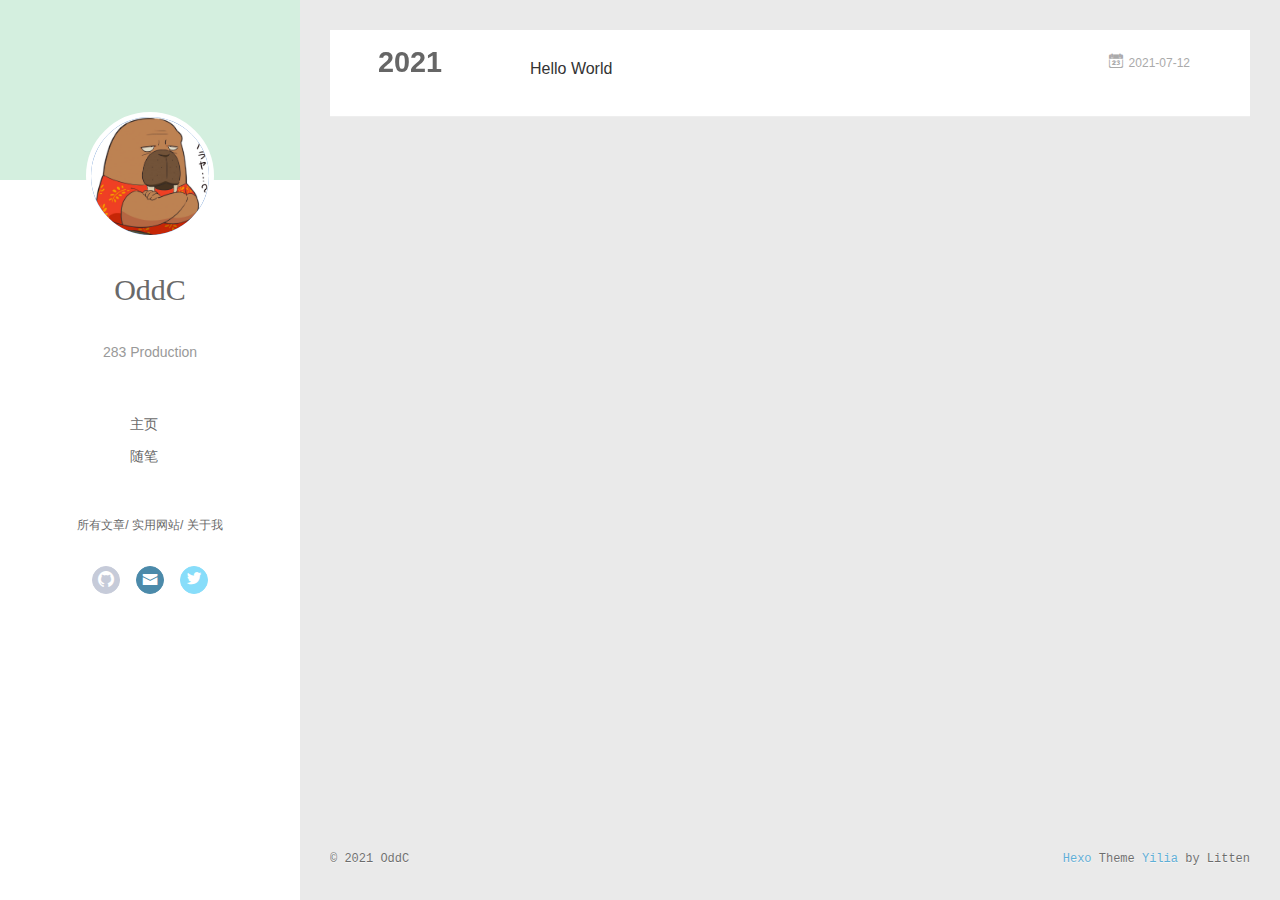
==== archives/index.html @ f151bba1 "Site updated: 2021-07-12 20:53:00" ====
<!DOCTYPE html>
<html>
<head>
  <meta charset="utf-8">
  
  <meta name="renderer" content="webkit">
  <meta http-equiv="X-UA-Compatible" content="IE=edge" >
  <link rel="dns-prefetch" href="https://cookiekira.github.io">
  <title>Archives | 今日もいい天気〜</title>
  <meta name="viewport" content="width=device-width, initial-scale=1, maximum-scale=1">
  <meta name="description" content="283 Production">
<meta property="og:type" content="website">
<meta property="og:title" content="今日もいい天気〜">
<meta property="og:url" content="https://cookiekira.github.io/archives/index.html">
<meta property="og:site_name" content="今日もいい天気〜">
<meta property="og:description" content="283 Production">
<meta property="og:locale">
<meta property="article:author" content="OddC">
<meta name="twitter:card" content="summary">
  
    <link rel="alternative" href="/atom.xml" title="今日もいい天気〜" type="application/atom+xml">
  
  
    <link rel="icon" href="/favicon.png">
  
  <link rel="stylesheet" type="text/css" href="/./main.0cf68a.css">
  <style type="text/css">
  
    #container.show {
      background: linear-gradient(200deg,#a0cfe4,#e8c37e);
    }
  </style>
  

  

<meta name="generator" content="Hexo 5.4.0"></head>

<body>
  <div id="container" q-class="show:isCtnShow">
    <canvas id="anm-canvas" class="anm-canvas"></canvas>
    <div class="left-col" q-class="show:isShow">
      
<div class="overlay" style="background: #D4EFDF"></div>
<div class="intrude-less">
	<header id="header" class="inner">
		<a href="/" class="profilepic">
			<img src="/assets/img/ava.png" class="js-avatar">
		</a>
		<hgroup>
		  <h1 class="header-author"><a href="/">OddC</a></h1>
		</hgroup>
		
		<p class="header-subtitle">283 Production</p>
		

		<nav class="header-menu">
			<ul>
			
				<li><a href="/">主页</a></li>
	        
				<li><a href="/tags/%E9%9A%8F%E7%AC%94/">随笔</a></li>
	        
			</ul>
		</nav>
		<nav class="header-smart-menu">
    		
    			
    			<a q-on="click: openSlider(e, 'innerArchive')" href="javascript:void(0)">所有文章</a>
    			
            
    			
    			<a q-on="click: openSlider(e, 'friends')" href="javascript:void(0)">实用网站</a>
    			
            
    			
    			<a q-on="click: openSlider(e, 'aboutme')" href="javascript:void(0)">关于我</a>
    			
            
		</nav>
		<nav class="header-nav">
			<div class="social">
				
					<a class="github" target="_blank" href="https://github.com/Cookiekira" title="github"><i class="icon-github"></i></a>
		        
					<a class="mail" target="_blank" href="/saefumikap@gmail.com" title="mail"><i class="icon-mail"></i></a>
		        
					<a class="twitter" target="_blank" href="https://twitter.com/Monoecho2" title="twitter"><i class="icon-twitter"></i></a>
		        
			</div>
		</nav>
	</header>		
</div>

    </div>
    <div class="mid-col" q-class="show:isShow,hide:isShow|isFalse">
      
<nav id="mobile-nav">
  	<div class="overlay js-overlay" style="background: #D4EFDF"></div>
	<div class="btnctn js-mobile-btnctn">
  		<div class="slider-trigger list" q-on="click: openSlider(e)"><i class="icon icon-sort"></i></div>
	</div>
	<div class="intrude-less">
		<header id="header" class="inner">
			<div class="profilepic">
				<img src="/assets/img/ava.png" class="js-avatar">
			</div>
			<hgroup>
			  <h1 class="header-author js-header-author">OddC</h1>
			</hgroup>
			
			<p class="header-subtitle"><i class="icon icon-quo-left"></i>283 Production<i class="icon icon-quo-right"></i></p>
			
			
			
				
			
				
			
			
			
			<nav class="header-nav">
				<div class="social">
					
						<a class="github" target="_blank" href="https://github.com/Cookiekira" title="github"><i class="icon-github"></i></a>
			        
						<a class="mail" target="_blank" href="/saefumikap@gmail.com" title="mail"><i class="icon-mail"></i></a>
			        
						<a class="twitter" target="_blank" href="https://twitter.com/Monoecho2" title="twitter"><i class="icon-twitter"></i></a>
			        
				</div>
			</nav>

			<nav class="header-menu js-header-menu">
				<ul style="width: 50%">
				
				
					<li style="width: 50%"><a href="/">主页</a></li>
		        
					<li style="width: 50%"><a href="/tags/%E9%9A%8F%E7%AC%94/">随笔</a></li>
		        
				</ul>
			</nav>
		</header>				
	</div>
	<div class="mobile-mask" style="display:none" q-show="isShow"></div>
</nav>

      <div id="wrapper" class="body-wrap">
        <div class="menu-l">
          <div class="canvas-wrap">
            <canvas data-colors="#eaeaea" data-sectionHeight="100" data-contentId="js-content" id="myCanvas1" class="anm-canvas"></canvas>
          </div>
          <div id="js-content" class="content-ll">
            
  
  
    
    
      
      
      <section class="archives-wrap">
        <div class="archive-year-wrap">
          <a href="/archives/2021" class="archive-year">2021</a>
        </div>
        <div class="archives">
    
    <article class="archive-article archive-type-post">
  <div class="archive-article-inner">
    <header class="archive-article-header">
      	<div class="article-meta">
	      	<a href="/2021/07/12/hello-world/" class="archive-article-date">
  	<time datetime="2021-07-12T11:00:06.443Z" itemprop="datePublished"><i class="icon-calendar icon"></i>2021-07-12</time>
</a>
        </div>
    	 
  
    <h1 itemprop="name">
      <a class="archive-article-title" href="/2021/07/12/hello-world/">Hello World</a>
    </h1>
  

        <div class="article-info info-on-right">
          
          

        </div>
        <div class="clearfix"></div>
    </header>
  </div>
</article>
  
  
    </div></section>
  

    


          </div>
        </div>
      </div>
      <footer id="footer">
  <div class="outer">
    <div id="footer-info">
    	<div class="footer-left">
    		&copy; 2021 OddC
    	</div>
      	<div class="footer-right">
      		<a href="http://hexo.io/" target="_blank">Hexo</a>  Theme <a href="https://github.com/litten/hexo-theme-yilia" target="_blank">Yilia</a> by Litten
      	</div>
    </div>
  </div>
</footer>
    </div>
    <script>
	var yiliaConfig = {
		mathjax: false,
		isHome: false,
		isPost: false,
		isArchive: true,
		isTag: false,
		isCategory: false,
		open_in_new: false,
		toc_hide_index: true,
		root: "/",
		innerArchive: true,
		showTags: false
	}
</script>

<script>!function(t){function n(e){if(r[e])return r[e].exports;var i=r[e]={exports:{},id:e,loaded:!1};return t[e].call(i.exports,i,i.exports,n),i.loaded=!0,i.exports}var r={};n.m=t,n.c=r,n.p="./",n(0)}([function(t,n,r){r(195),t.exports=r(191)},function(t,n,r){var e=r(3),i=r(52),o=r(27),u=r(28),c=r(53),f="prototype",a=function(t,n,r){var s,l,h,v,p=t&a.F,d=t&a.G,y=t&a.S,g=t&a.P,b=t&a.B,m=d?e:y?e[n]||(e[n]={}):(e[n]||{})[f],x=d?i:i[n]||(i[n]={}),w=x[f]||(x[f]={});d&&(r=n);for(s in r)l=!p&&m&&void 0!==m[s],h=(l?m:r)[s],v=b&&l?c(h,e):g&&"function"==typeof h?c(Function.call,h):h,m&&u(m,s,h,t&a.U),x[s]!=h&&o(x,s,v),g&&w[s]!=h&&(w[s]=h)};e.core=i,a.F=1,a.G=2,a.S=4,a.P=8,a.B=16,a.W=32,a.U=64,a.R=128,t.exports=a},function(t,n,r){var e=r(6);t.exports=function(t){if(!e(t))throw TypeError(t+" is not an object!");return t}},function(t,n){var r=t.exports="undefined"!=typeof window&&window.Math==Math?window:"undefined"!=typeof self&&self.Math==Math?self:Function("return this")();"number"==typeof __g&&(__g=r)},function(t,n){t.exports=function(t){try{return!!t()}catch(t){return!0}}},function(t,n){var r=t.exports="undefined"!=typeof window&&window.Math==Math?window:"undefined"!=typeof self&&self.Math==Math?self:Function("return this")();"number"==typeof __g&&(__g=r)},function(t,n){t.exports=function(t){return"object"==typeof t?null!==t:"function"==typeof t}},function(t,n,r){var e=r(126)("wks"),i=r(76),o=r(3).Symbol,u="function"==typeof o;(t.exports=function(t){return e[t]||(e[t]=u&&o[t]||(u?o:i)("Symbol."+t))}).store=e},function(t,n){var r={}.hasOwnProperty;t.exports=function(t,n){return r.call(t,n)}},function(t,n,r){var e=r(94),i=r(33);t.exports=function(t){return e(i(t))}},function(t,n,r){t.exports=!r(4)(function(){return 7!=Object.defineProperty({},"a",{get:function(){return 7}}).a})},function(t,n,r){var e=r(2),i=r(167),o=r(50),u=Object.defineProperty;n.f=r(10)?Object.defineProperty:function(t,n,r){if(e(t),n=o(n,!0),e(r),i)try{return u(t,n,r)}catch(t){}if("get"in r||"set"in r)throw TypeError("Accessors not supported!");return"value"in r&&(t[n]=r.value),t}},function(t,n,r){t.exports=!r(18)(function(){return 7!=Object.defineProperty({},"a",{get:function(){return 7}}).a})},function(t,n,r){var e=r(14),i=r(22);t.exports=r(12)?function(t,n,r){return e.f(t,n,i(1,r))}:function(t,n,r){return t[n]=r,t}},function(t,n,r){var e=r(20),i=r(58),o=r(42),u=Object.defineProperty;n.f=r(12)?Object.defineProperty:function(t,n,r){if(e(t),n=o(n,!0),e(r),i)try{return u(t,n,r)}catch(t){}if("get"in r||"set"in r)throw TypeError("Accessors not supported!");return"value"in r&&(t[n]=r.value),t}},function(t,n,r){var e=r(40)("wks"),i=r(23),o=r(5).Symbol,u="function"==typeof o;(t.exports=function(t){return e[t]||(e[t]=u&&o[t]||(u?o:i)("Symbol."+t))}).store=e},function(t,n,r){var e=r(67),i=Math.min;t.exports=function(t){return t>0?i(e(t),9007199254740991):0}},function(t,n,r){var e=r(46);t.exports=function(t){return Object(e(t))}},function(t,n){t.exports=function(t){try{return!!t()}catch(t){return!0}}},function(t,n,r){var e=r(63),i=r(34);t.exports=Object.keys||function(t){return e(t,i)}},function(t,n,r){var e=r(21);t.exports=function(t){if(!e(t))throw TypeError(t+" is not an object!");return t}},function(t,n){t.exports=function(t){return"object"==typeof t?null!==t:"function"==typeof t}},function(t,n){t.exports=function(t,n){return{enumerable:!(1&t),configurable:!(2&t),writable:!(4&t),value:n}}},function(t,n){var r=0,e=Math.random();t.exports=function(t){return"Symbol(".concat(void 0===t?"":t,")_",(++r+e).toString(36))}},function(t,n){var r={}.hasOwnProperty;t.exports=function(t,n){return r.call(t,n)}},function(t,n){var r=t.exports={version:"2.4.0"};"number"==typeof __e&&(__e=r)},function(t,n){t.exports=function(t){if("function"!=typeof t)throw TypeError(t+" is not a function!");return t}},function(t,n,r){var e=r(11),i=r(66);t.exports=r(10)?function(t,n,r){return e.f(t,n,i(1,r))}:function(t,n,r){return t[n]=r,t}},function(t,n,r){var e=r(3),i=r(27),o=r(24),u=r(76)("src"),c="toString",f=Function[c],a=(""+f).split(c);r(52).inspectSource=function(t){return f.call(t)},(t.exports=function(t,n,r,c){var f="function"==typeof r;f&&(o(r,"name")||i(r,"name",n)),t[n]!==r&&(f&&(o(r,u)||i(r,u,t[n]?""+t[n]:a.join(String(n)))),t===e?t[n]=r:c?t[n]?t[n]=r:i(t,n,r):(delete t[n],i(t,n,r)))})(Function.prototype,c,function(){return"function"==typeof this&&this[u]||f.call(this)})},function(t,n,r){var e=r(1),i=r(4),o=r(46),u=function(t,n,r,e){var i=String(o(t)),u="<"+n;return""!==r&&(u+=" "+r+'="'+String(e).replace(/"/g,"&quot;")+'"'),u+">"+i+"</"+n+">"};t.exports=function(t,n){var r={};r[t]=n(u),e(e.P+e.F*i(function(){var n=""[t]('"');return n!==n.toLowerCase()||n.split('"').length>3}),"String",r)}},function(t,n,r){var e=r(115),i=r(46);t.exports=function(t){return e(i(t))}},function(t,n,r){var e=r(116),i=r(66),o=r(30),u=r(50),c=r(24),f=r(167),a=Object.getOwnPropertyDescriptor;n.f=r(10)?a:function(t,n){if(t=o(t),n=u(n,!0),f)try{return a(t,n)}catch(t){}if(c(t,n))return i(!e.f.call(t,n),t[n])}},function(t,n,r){var e=r(24),i=r(17),o=r(145)("IE_PROTO"),u=Object.prototype;t.exports=Object.getPrototypeOf||function(t){return t=i(t),e(t,o)?t[o]:"function"==typeof t.constructor&&t instanceof t.constructor?t.constructor.prototype:t instanceof Object?u:null}},function(t,n){t.exports=function(t){if(void 0==t)throw TypeError("Can't call method on  "+t);return t}},function(t,n){t.exports="constructor,hasOwnProperty,isPrototypeOf,propertyIsEnumerable,toLocaleString,toString,valueOf".split(",")},function(t,n){t.exports={}},function(t,n){t.exports=!0},function(t,n){n.f={}.propertyIsEnumerable},function(t,n,r){var e=r(14).f,i=r(8),o=r(15)("toStringTag");t.exports=function(t,n,r){t&&!i(t=r?t:t.prototype,o)&&e(t,o,{configurable:!0,value:n})}},function(t,n,r){var e=r(40)("keys"),i=r(23);t.exports=function(t){return e[t]||(e[t]=i(t))}},function(t,n,r){var e=r(5),i="__core-js_shared__",o=e[i]||(e[i]={});t.exports=function(t){return o[t]||(o[t]={})}},function(t,n){var r=Math.ceil,e=Math.floor;t.exports=function(t){return isNaN(t=+t)?0:(t>0?e:r)(t)}},function(t,n,r){var e=r(21);t.exports=function(t,n){if(!e(t))return t;var r,i;if(n&&"function"==typeof(r=t.toString)&&!e(i=r.call(t)))return i;if("function"==typeof(r=t.valueOf)&&!e(i=r.call(t)))return i;if(!n&&"function"==typeof(r=t.toString)&&!e(i=r.call(t)))return i;throw TypeError("Can't convert object to primitive value")}},function(t,n,r){var e=r(5),i=r(25),o=r(36),u=r(44),c=r(14).f;t.exports=function(t){var n=i.Symbol||(i.Symbol=o?{}:e.Symbol||{});"_"==t.charAt(0)||t in n||c(n,t,{value:u.f(t)})}},function(t,n,r){n.f=r(15)},function(t,n){var r={}.toString;t.exports=function(t){return r.call(t).slice(8,-1)}},function(t,n){t.exports=function(t){if(void 0==t)throw TypeError("Can't call method on  "+t);return t}},function(t,n,r){var e=r(4);t.exports=function(t,n){return!!t&&e(function(){n?t.call(null,function(){},1):t.call(null)})}},function(t,n,r){var e=r(53),i=r(115),o=r(17),u=r(16),c=r(203);t.exports=function(t,n){var r=1==t,f=2==t,a=3==t,s=4==t,l=6==t,h=5==t||l,v=n||c;return function(n,c,p){for(var d,y,g=o(n),b=i(g),m=e(c,p,3),x=u(b.length),w=0,S=r?v(n,x):f?v(n,0):void 0;x>w;w++)if((h||w in b)&&(d=b[w],y=m(d,w,g),t))if(r)S[w]=y;else if(y)switch(t){case 3:return!0;case 5:return d;case 6:return w;case 2:S.push(d)}else if(s)return!1;return l?-1:a||s?s:S}}},function(t,n,r){var e=r(1),i=r(52),o=r(4);t.exports=function(t,n){var r=(i.Object||{})[t]||Object[t],u={};u[t]=n(r),e(e.S+e.F*o(function(){r(1)}),"Object",u)}},function(t,n,r){var e=r(6);t.exports=function(t,n){if(!e(t))return t;var r,i;if(n&&"function"==typeof(r=t.toString)&&!e(i=r.call(t)))return i;if("function"==typeof(r=t.valueOf)&&!e(i=r.call(t)))return i;if(!n&&"function"==typeof(r=t.toString)&&!e(i=r.call(t)))return i;throw TypeError("Can't convert object to primitive value")}},function(t,n,r){var e=r(5),i=r(25),o=r(91),u=r(13),c="prototype",f=function(t,n,r){var a,s,l,h=t&f.F,v=t&f.G,p=t&f.S,d=t&f.P,y=t&f.B,g=t&f.W,b=v?i:i[n]||(i[n]={}),m=b[c],x=v?e:p?e[n]:(e[n]||{})[c];v&&(r=n);for(a in r)(s=!h&&x&&void 0!==x[a])&&a in b||(l=s?x[a]:r[a],b[a]=v&&"function"!=typeof x[a]?r[a]:y&&s?o(l,e):g&&x[a]==l?function(t){var n=function(n,r,e){if(this instanceof t){switch(arguments.length){case 0:return new t;case 1:return new t(n);case 2:return new t(n,r)}return new t(n,r,e)}return t.apply(this,arguments)};return n[c]=t[c],n}(l):d&&"function"==typeof l?o(Function.call,l):l,d&&((b.virtual||(b.virtual={}))[a]=l,t&f.R&&m&&!m[a]&&u(m,a,l)))};f.F=1,f.G=2,f.S=4,f.P=8,f.B=16,f.W=32,f.U=64,f.R=128,t.exports=f},function(t,n){var r=t.exports={version:"2.4.0"};"number"==typeof __e&&(__e=r)},function(t,n,r){var e=r(26);t.exports=function(t,n,r){if(e(t),void 0===n)return t;switch(r){case 1:return function(r){return t.call(n,r)};case 2:return function(r,e){return t.call(n,r,e)};case 3:return function(r,e,i){return t.call(n,r,e,i)}}return function(){return t.apply(n,arguments)}}},function(t,n,r){var e=r(183),i=r(1),o=r(126)("metadata"),u=o.store||(o.store=new(r(186))),c=function(t,n,r){var i=u.get(t);if(!i){if(!r)return;u.set(t,i=new e)}var o=i.get(n);if(!o){if(!r)return;i.set(n,o=new e)}return o},f=function(t,n,r){var e=c(n,r,!1);return void 0!==e&&e.has(t)},a=function(t,n,r){var e=c(n,r,!1);return void 0===e?void 0:e.get(t)},s=function(t,n,r,e){c(r,e,!0).set(t,n)},l=function(t,n){var r=c(t,n,!1),e=[];return r&&r.forEach(function(t,n){e.push(n)}),e},h=function(t){return void 0===t||"symbol"==typeof t?t:String(t)},v=function(t){i(i.S,"Reflect",t)};t.exports={store:u,map:c,has:f,get:a,set:s,keys:l,key:h,exp:v}},function(t,n,r){"use strict";if(r(10)){var e=r(69),i=r(3),o=r(4),u=r(1),c=r(127),f=r(152),a=r(53),s=r(68),l=r(66),h=r(27),v=r(73),p=r(67),d=r(16),y=r(75),g=r(50),b=r(24),m=r(180),x=r(114),w=r(6),S=r(17),_=r(137),O=r(70),E=r(32),P=r(71).f,j=r(154),F=r(76),M=r(7),A=r(48),N=r(117),T=r(146),I=r(155),k=r(80),L=r(123),R=r(74),C=r(130),D=r(160),U=r(11),W=r(31),G=U.f,B=W.f,V=i.RangeError,z=i.TypeError,q=i.Uint8Array,K="ArrayBuffer",J="Shared"+K,Y="BYTES_PER_ELEMENT",H="prototype",$=Array[H],X=f.ArrayBuffer,Q=f.DataView,Z=A(0),tt=A(2),nt=A(3),rt=A(4),et=A(5),it=A(6),ot=N(!0),ut=N(!1),ct=I.values,ft=I.keys,at=I.entries,st=$.lastIndexOf,lt=$.reduce,ht=$.reduceRight,vt=$.join,pt=$.sort,dt=$.slice,yt=$.toString,gt=$.toLocaleString,bt=M("iterator"),mt=M("toStringTag"),xt=F("typed_constructor"),wt=F("def_constructor"),St=c.CONSTR,_t=c.TYPED,Ot=c.VIEW,Et="Wrong length!",Pt=A(1,function(t,n){return Tt(T(t,t[wt]),n)}),jt=o(function(){return 1===new q(new Uint16Array([1]).buffer)[0]}),Ft=!!q&&!!q[H].set&&o(function(){new q(1).set({})}),Mt=function(t,n){if(void 0===t)throw z(Et);var r=+t,e=d(t);if(n&&!m(r,e))throw V(Et);return e},At=function(t,n){var r=p(t);if(r<0||r%n)throw V("Wrong offset!");return r},Nt=function(t){if(w(t)&&_t in t)return t;throw z(t+" is not a typed array!")},Tt=function(t,n){if(!(w(t)&&xt in t))throw z("It is not a typed array constructor!");return new t(n)},It=function(t,n){return kt(T(t,t[wt]),n)},kt=function(t,n){for(var r=0,e=n.length,i=Tt(t,e);e>r;)i[r]=n[r++];return i},Lt=function(t,n,r){G(t,n,{get:function(){return this._d[r]}})},Rt=function(t){var n,r,e,i,o,u,c=S(t),f=arguments.length,s=f>1?arguments[1]:void 0,l=void 0!==s,h=j(c);if(void 0!=h&&!_(h)){for(u=h.call(c),e=[],n=0;!(o=u.next()).done;n++)e.push(o.value);c=e}for(l&&f>2&&(s=a(s,arguments[2],2)),n=0,r=d(c.length),i=Tt(this,r);r>n;n++)i[n]=l?s(c[n],n):c[n];return i},Ct=function(){for(var t=0,n=arguments.length,r=Tt(this,n);n>t;)r[t]=arguments[t++];return r},Dt=!!q&&o(function(){gt.call(new q(1))}),Ut=function(){return gt.apply(Dt?dt.call(Nt(this)):Nt(this),arguments)},Wt={copyWithin:function(t,n){return D.call(Nt(this),t,n,arguments.length>2?arguments[2]:void 0)},every:function(t){return rt(Nt(this),t,arguments.length>1?arguments[1]:void 0)},fill:function(t){return C.apply(Nt(this),arguments)},filter:function(t){return It(this,tt(Nt(this),t,arguments.length>1?arguments[1]:void 0))},find:function(t){return et(Nt(this),t,arguments.length>1?arguments[1]:void 0)},findIndex:function(t){return it(Nt(this),t,arguments.length>1?arguments[1]:void 0)},forEach:function(t){Z(Nt(this),t,arguments.length>1?arguments[1]:void 0)},indexOf:function(t){return ut(Nt(this),t,arguments.length>1?arguments[1]:void 0)},includes:function(t){return ot(Nt(this),t,arguments.length>1?arguments[1]:void 0)},join:function(t){return vt.apply(Nt(this),arguments)},lastIndexOf:function(t){return st.apply(Nt(this),arguments)},map:function(t){return Pt(Nt(this),t,arguments.length>1?arguments[1]:void 0)},reduce:function(t){return lt.apply(Nt(this),arguments)},reduceRight:function(t){return ht.apply(Nt(this),arguments)},reverse:function(){for(var t,n=this,r=Nt(n).length,e=Math.floor(r/2),i=0;i<e;)t=n[i],n[i++]=n[--r],n[r]=t;return n},some:function(t){return nt(Nt(this),t,arguments.length>1?arguments[1]:void 0)},sort:function(t){return pt.call(Nt(this),t)},subarray:function(t,n){var r=Nt(this),e=r.length,i=y(t,e);return new(T(r,r[wt]))(r.buffer,r.byteOffset+i*r.BYTES_PER_ELEMENT,d((void 0===n?e:y(n,e))-i))}},Gt=function(t,n){return It(this,dt.call(Nt(this),t,n))},Bt=function(t){Nt(this);var n=At(arguments[1],1),r=this.length,e=S(t),i=d(e.length),o=0;if(i+n>r)throw V(Et);for(;o<i;)this[n+o]=e[o++]},Vt={entries:function(){return at.call(Nt(this))},keys:function(){return ft.call(Nt(this))},values:function(){return ct.call(Nt(this))}},zt=function(t,n){return w(t)&&t[_t]&&"symbol"!=typeof n&&n in t&&String(+n)==String(n)},qt=function(t,n){return zt(t,n=g(n,!0))?l(2,t[n]):B(t,n)},Kt=function(t,n,r){return!(zt(t,n=g(n,!0))&&w(r)&&b(r,"value"))||b(r,"get")||b(r,"set")||r.configurable||b(r,"writable")&&!r.writable||b(r,"enumerable")&&!r.enumerable?G(t,n,r):(t[n]=r.value,t)};St||(W.f=qt,U.f=Kt),u(u.S+u.F*!St,"Object",{getOwnPropertyDescriptor:qt,defineProperty:Kt}),o(function(){yt.call({})})&&(yt=gt=function(){return vt.call(this)});var Jt=v({},Wt);v(Jt,Vt),h(Jt,bt,Vt.values),v(Jt,{slice:Gt,set:Bt,constructor:function(){},toString:yt,toLocaleString:Ut}),Lt(Jt,"buffer","b"),Lt(Jt,"byteOffset","o"),Lt(Jt,"byteLength","l"),Lt(Jt,"length","e"),G(Jt,mt,{get:function(){return this[_t]}}),t.exports=function(t,n,r,f){f=!!f;var a=t+(f?"Clamped":"")+"Array",l="Uint8Array"!=a,v="get"+t,p="set"+t,y=i[a],g=y||{},b=y&&E(y),m=!y||!c.ABV,S={},_=y&&y[H],j=function(t,r){var e=t._d;return e.v[v](r*n+e.o,jt)},F=function(t,r,e){var i=t._d;f&&(e=(e=Math.round(e))<0?0:e>255?255:255&e),i.v[p](r*n+i.o,e,jt)},M=function(t,n){G(t,n,{get:function(){return j(this,n)},set:function(t){return F(this,n,t)},enumerable:!0})};m?(y=r(function(t,r,e,i){s(t,y,a,"_d");var o,u,c,f,l=0,v=0;if(w(r)){if(!(r instanceof X||(f=x(r))==K||f==J))return _t in r?kt(y,r):Rt.call(y,r);o=r,v=At(e,n);var p=r.byteLength;if(void 0===i){if(p%n)throw V(Et);if((u=p-v)<0)throw V(Et)}else if((u=d(i)*n)+v>p)throw V(Et);c=u/n}else c=Mt(r,!0),u=c*n,o=new X(u);for(h(t,"_d",{b:o,o:v,l:u,e:c,v:new Q(o)});l<c;)M(t,l++)}),_=y[H]=O(Jt),h(_,"constructor",y)):L(function(t){new y(null),new y(t)},!0)||(y=r(function(t,r,e,i){s(t,y,a);var o;return w(r)?r instanceof X||(o=x(r))==K||o==J?void 0!==i?new g(r,At(e,n),i):void 0!==e?new g(r,At(e,n)):new g(r):_t in r?kt(y,r):Rt.call(y,r):new g(Mt(r,l))}),Z(b!==Function.prototype?P(g).concat(P(b)):P(g),function(t){t in y||h(y,t,g[t])}),y[H]=_,e||(_.constructor=y));var A=_[bt],N=!!A&&("values"==A.name||void 0==A.name),T=Vt.values;h(y,xt,!0),h(_,_t,a),h(_,Ot,!0),h(_,wt,y),(f?new y(1)[mt]==a:mt in _)||G(_,mt,{get:function(){return a}}),S[a]=y,u(u.G+u.W+u.F*(y!=g),S),u(u.S,a,{BYTES_PER_ELEMENT:n,from:Rt,of:Ct}),Y in _||h(_,Y,n),u(u.P,a,Wt),R(a),u(u.P+u.F*Ft,a,{set:Bt}),u(u.P+u.F*!N,a,Vt),u(u.P+u.F*(_.toString!=yt),a,{toString:yt}),u(u.P+u.F*o(function(){new y(1).slice()}),a,{slice:Gt}),u(u.P+u.F*(o(function(){return[1,2].toLocaleString()!=new y([1,2]).toLocaleString()})||!o(function(){_.toLocaleString.call([1,2])})),a,{toLocaleString:Ut}),k[a]=N?A:T,e||N||h(_,bt,T)}}else t.exports=function(){}},function(t,n){var r={}.toString;t.exports=function(t){return r.call(t).slice(8,-1)}},function(t,n,r){var e=r(21),i=r(5).document,o=e(i)&&e(i.createElement);t.exports=function(t){return o?i.createElement(t):{}}},function(t,n,r){t.exports=!r(12)&&!r(18)(function(){return 7!=Object.defineProperty(r(57)("div"),"a",{get:function(){return 7}}).a})},function(t,n,r){"use strict";var e=r(36),i=r(51),o=r(64),u=r(13),c=r(8),f=r(35),a=r(96),s=r(38),l=r(103),h=r(15)("iterator"),v=!([].keys&&"next"in[].keys()),p="keys",d="values",y=function(){return this};t.exports=function(t,n,r,g,b,m,x){a(r,n,g);var w,S,_,O=function(t){if(!v&&t in F)return F[t];switch(t){case p:case d:return function(){return new r(this,t)}}return function(){return new r(this,t)}},E=n+" Iterator",P=b==d,j=!1,F=t.prototype,M=F[h]||F["@@iterator"]||b&&F[b],A=M||O(b),N=b?P?O("entries"):A:void 0,T="Array"==n?F.entries||M:M;if(T&&(_=l(T.call(new t)))!==Object.prototype&&(s(_,E,!0),e||c(_,h)||u(_,h,y)),P&&M&&M.name!==d&&(j=!0,A=function(){return M.call(this)}),e&&!x||!v&&!j&&F[h]||u(F,h,A),f[n]=A,f[E]=y,b)if(w={values:P?A:O(d),keys:m?A:O(p),entries:N},x)for(S in w)S in F||o(F,S,w[S]);else i(i.P+i.F*(v||j),n,w);return w}},function(t,n,r){var e=r(20),i=r(100),o=r(34),u=r(39)("IE_PROTO"),c=function(){},f="prototype",a=function(){var t,n=r(57)("iframe"),e=o.length;for(n.style.display="none",r(93).appendChild(n),n.src="javascript:",t=n.contentWindow.document,t.open(),t.write("<script>document.F=Object<\/script>"),t.close(),a=t.F;e--;)delete a[f][o[e]];return a()};t.exports=Object.create||function(t,n){var r;return null!==t?(c[f]=e(t),r=new c,c[f]=null,r[u]=t):r=a(),void 0===n?r:i(r,n)}},function(t,n,r){var e=r(63),i=r(34).concat("length","prototype");n.f=Object.getOwnPropertyNames||function(t){return e(t,i)}},function(t,n){n.f=Object.getOwnPropertySymbols},function(t,n,r){var e=r(8),i=r(9),o=r(90)(!1),u=r(39)("IE_PROTO");t.exports=function(t,n){var r,c=i(t),f=0,a=[];for(r in c)r!=u&&e(c,r)&&a.push(r);for(;n.length>f;)e(c,r=n[f++])&&(~o(a,r)||a.push(r));return a}},function(t,n,r){t.exports=r(13)},function(t,n,r){var e=r(76)("meta"),i=r(6),o=r(24),u=r(11).f,c=0,f=Object.isExtensible||function(){return!0},a=!r(4)(function(){return f(Object.preventExtensions({}))}),s=function(t){u(t,e,{value:{i:"O"+ ++c,w:{}}})},l=function(t,n){if(!i(t))return"symbol"==typeof t?t:("string"==typeof t?"S":"P")+t;if(!o(t,e)){if(!f(t))return"F";if(!n)return"E";s(t)}return t[e].i},h=function(t,n){if(!o(t,e)){if(!f(t))return!0;if(!n)return!1;s(t)}return t[e].w},v=function(t){return a&&p.NEED&&f(t)&&!o(t,e)&&s(t),t},p=t.exports={KEY:e,NEED:!1,fastKey:l,getWeak:h,onFreeze:v}},function(t,n){t.exports=function(t,n){return{enumerable:!(1&t),configurable:!(2&t),writable:!(4&t),value:n}}},function(t,n){var r=Math.ceil,e=Math.floor;t.exports=function(t){return isNaN(t=+t)?0:(t>0?e:r)(t)}},function(t,n){t.exports=function(t,n,r,e){if(!(t instanceof n)||void 0!==e&&e in t)throw TypeError(r+": incorrect invocation!");return t}},function(t,n){t.exports=!1},function(t,n,r){var e=r(2),i=r(173),o=r(133),u=r(145)("IE_PROTO"),c=function(){},f="prototype",a=function(){var t,n=r(132)("iframe"),e=o.length;for(n.style.display="none",r(135).appendChild(n),n.src="javascript:",t=n.contentWindow.document,t.open(),t.write("<script>document.F=Object<\/script>"),t.close(),a=t.F;e--;)delete a[f][o[e]];return a()};t.exports=Object.create||function(t,n){var r;return null!==t?(c[f]=e(t),r=new c,c[f]=null,r[u]=t):r=a(),void 0===n?r:i(r,n)}},function(t,n,r){var e=r(175),i=r(133).concat("length","prototype");n.f=Object.getOwnPropertyNames||function(t){return e(t,i)}},function(t,n,r){var e=r(175),i=r(133);t.exports=Object.keys||function(t){return e(t,i)}},function(t,n,r){var e=r(28);t.exports=function(t,n,r){for(var i in n)e(t,i,n[i],r);return t}},function(t,n,r){"use strict";var e=r(3),i=r(11),o=r(10),u=r(7)("species");t.exports=function(t){var n=e[t];o&&n&&!n[u]&&i.f(n,u,{configurable:!0,get:function(){return this}})}},function(t,n,r){var e=r(67),i=Math.max,o=Math.min;t.exports=function(t,n){return t=e(t),t<0?i(t+n,0):o(t,n)}},function(t,n){var r=0,e=Math.random();t.exports=function(t){return"Symbol(".concat(void 0===t?"":t,")_",(++r+e).toString(36))}},function(t,n,r){var e=r(33);t.exports=function(t){return Object(e(t))}},function(t,n,r){var e=r(7)("unscopables"),i=Array.prototype;void 0==i[e]&&r(27)(i,e,{}),t.exports=function(t){i[e][t]=!0}},function(t,n,r){var e=r(53),i=r(169),o=r(137),u=r(2),c=r(16),f=r(154),a={},s={},n=t.exports=function(t,n,r,l,h){var v,p,d,y,g=h?function(){return t}:f(t),b=e(r,l,n?2:1),m=0;if("function"!=typeof g)throw TypeError(t+" is not iterable!");if(o(g)){for(v=c(t.length);v>m;m++)if((y=n?b(u(p=t[m])[0],p[1]):b(t[m]))===a||y===s)return y}else for(d=g.call(t);!(p=d.next()).done;)if((y=i(d,b,p.value,n))===a||y===s)return y};n.BREAK=a,n.RETURN=s},function(t,n){t.exports={}},function(t,n,r){var e=r(11).f,i=r(24),o=r(7)("toStringTag");t.exports=function(t,n,r){t&&!i(t=r?t:t.prototype,o)&&e(t,o,{configurable:!0,value:n})}},function(t,n,r){var e=r(1),i=r(46),o=r(4),u=r(150),c="["+u+"]",f="​",a=RegExp("^"+c+c+"*"),s=RegExp(c+c+"*$"),l=function(t,n,r){var i={},c=o(function(){return!!u[t]()||f[t]()!=f}),a=i[t]=c?n(h):u[t];r&&(i[r]=a),e(e.P+e.F*c,"String",i)},h=l.trim=function(t,n){return t=String(i(t)),1&n&&(t=t.replace(a,"")),2&n&&(t=t.replace(s,"")),t};t.exports=l},function(t,n,r){t.exports={default:r(86),__esModule:!0}},function(t,n,r){t.exports={default:r(87),__esModule:!0}},function(t,n,r){"use strict";function e(t){return t&&t.__esModule?t:{default:t}}n.__esModule=!0;var i=r(84),o=e(i),u=r(83),c=e(u),f="function"==typeof c.default&&"symbol"==typeof o.default?function(t){return typeof t}:function(t){return t&&"function"==typeof c.default&&t.constructor===c.default&&t!==c.default.prototype?"symbol":typeof t};n.default="function"==typeof c.default&&"symbol"===f(o.default)?function(t){return void 0===t?"undefined":f(t)}:function(t){return t&&"function"==typeof c.default&&t.constructor===c.default&&t!==c.default.prototype?"symbol":void 0===t?"undefined":f(t)}},function(t,n,r){r(110),r(108),r(111),r(112),t.exports=r(25).Symbol},function(t,n,r){r(109),r(113),t.exports=r(44).f("iterator")},function(t,n){t.exports=function(t){if("function"!=typeof t)throw TypeError(t+" is not a function!");return t}},function(t,n){t.exports=function(){}},function(t,n,r){var e=r(9),i=r(106),o=r(105);t.exports=function(t){return function(n,r,u){var c,f=e(n),a=i(f.length),s=o(u,a);if(t&&r!=r){for(;a>s;)if((c=f[s++])!=c)return!0}else for(;a>s;s++)if((t||s in f)&&f[s]===r)return t||s||0;return!t&&-1}}},function(t,n,r){var e=r(88);t.exports=function(t,n,r){if(e(t),void 0===n)return t;switch(r){case 1:return function(r){return t.call(n,r)};case 2:return function(r,e){return t.call(n,r,e)};case 3:return function(r,e,i){return t.call(n,r,e,i)}}return function(){return t.apply(n,arguments)}}},function(t,n,r){var e=r(19),i=r(62),o=r(37);t.exports=function(t){var n=e(t),r=i.f;if(r)for(var u,c=r(t),f=o.f,a=0;c.length>a;)f.call(t,u=c[a++])&&n.push(u);return n}},function(t,n,r){t.exports=r(5).document&&document.documentElement},function(t,n,r){var e=r(56);t.exports=Object("z").propertyIsEnumerable(0)?Object:function(t){return"String"==e(t)?t.split(""):Object(t)}},function(t,n,r){var e=r(56);t.exports=Array.isArray||function(t){return"Array"==e(t)}},function(t,n,r){"use strict";var e=r(60),i=r(22),o=r(38),u={};r(13)(u,r(15)("iterator"),function(){return this}),t.exports=function(t,n,r){t.prototype=e(u,{next:i(1,r)}),o(t,n+" Iterator")}},function(t,n){t.exports=function(t,n){return{value:n,done:!!t}}},function(t,n,r){var e=r(19),i=r(9);t.exports=function(t,n){for(var r,o=i(t),u=e(o),c=u.length,f=0;c>f;)if(o[r=u[f++]]===n)return r}},function(t,n,r){var e=r(23)("meta"),i=r(21),o=r(8),u=r(14).f,c=0,f=Object.isExtensible||function(){return!0},a=!r(18)(function(){return f(Object.preventExtensions({}))}),s=function(t){u(t,e,{value:{i:"O"+ ++c,w:{}}})},l=function(t,n){if(!i(t))return"symbol"==typeof t?t:("string"==typeof t?"S":"P")+t;if(!o(t,e)){if(!f(t))return"F";if(!n)return"E";s(t)}return t[e].i},h=function(t,n){if(!o(t,e)){if(!f(t))return!0;if(!n)return!1;s(t)}return t[e].w},v=function(t){return a&&p.NEED&&f(t)&&!o(t,e)&&s(t),t},p=t.exports={KEY:e,NEED:!1,fastKey:l,getWeak:h,onFreeze:v}},function(t,n,r){var e=r(14),i=r(20),o=r(19);t.exports=r(12)?Object.defineProperties:function(t,n){i(t);for(var r,u=o(n),c=u.length,f=0;c>f;)e.f(t,r=u[f++],n[r]);return t}},function(t,n,r){var e=r(37),i=r(22),o=r(9),u=r(42),c=r(8),f=r(58),a=Object.getOwnPropertyDescriptor;n.f=r(12)?a:function(t,n){if(t=o(t),n=u(n,!0),f)try{return a(t,n)}catch(t){}if(c(t,n))return i(!e.f.call(t,n),t[n])}},function(t,n,r){var e=r(9),i=r(61).f,o={}.toString,u="object"==typeof window&&window&&Object.getOwnPropertyNames?Object.getOwnPropertyNames(window):[],c=function(t){try{return i(t)}catch(t){return u.slice()}};t.exports.f=function(t){return u&&"[object Window]"==o.call(t)?c(t):i(e(t))}},function(t,n,r){var e=r(8),i=r(77),o=r(39)("IE_PROTO"),u=Object.prototype;t.exports=Object.getPrototypeOf||function(t){return t=i(t),e(t,o)?t[o]:"function"==typeof t.constructor&&t instanceof t.constructor?t.constructor.prototype:t instanceof Object?u:null}},function(t,n,r){var e=r(41),i=r(33);t.exports=function(t){return function(n,r){var o,u,c=String(i(n)),f=e(r),a=c.length;return f<0||f>=a?t?"":void 0:(o=c.charCodeAt(f),o<55296||o>56319||f+1===a||(u=c.charCodeAt(f+1))<56320||u>57343?t?c.charAt(f):o:t?c.slice(f,f+2):u-56320+(o-55296<<10)+65536)}}},function(t,n,r){var e=r(41),i=Math.max,o=Math.min;t.exports=function(t,n){return t=e(t),t<0?i(t+n,0):o(t,n)}},function(t,n,r){var e=r(41),i=Math.min;t.exports=function(t){return t>0?i(e(t),9007199254740991):0}},function(t,n,r){"use strict";var e=r(89),i=r(97),o=r(35),u=r(9);t.exports=r(59)(Array,"Array",function(t,n){this._t=u(t),this._i=0,this._k=n},function(){var t=this._t,n=this._k,r=this._i++;return!t||r>=t.length?(this._t=void 0,i(1)):"keys"==n?i(0,r):"values"==n?i(0,t[r]):i(0,[r,t[r]])},"values"),o.Arguments=o.Array,e("keys"),e("values"),e("entries")},function(t,n){},function(t,n,r){"use strict";var e=r(104)(!0);r(59)(String,"String",function(t){this._t=String(t),this._i=0},function(){var t,n=this._t,r=this._i;return r>=n.length?{value:void 0,done:!0}:(t=e(n,r),this._i+=t.length,{value:t,done:!1})})},function(t,n,r){"use strict";var e=r(5),i=r(8),o=r(12),u=r(51),c=r(64),f=r(99).KEY,a=r(18),s=r(40),l=r(38),h=r(23),v=r(15),p=r(44),d=r(43),y=r(98),g=r(92),b=r(95),m=r(20),x=r(9),w=r(42),S=r(22),_=r(60),O=r(102),E=r(101),P=r(14),j=r(19),F=E.f,M=P.f,A=O.f,N=e.Symbol,T=e.JSON,I=T&&T.stringify,k="prototype",L=v("_hidden"),R=v("toPrimitive"),C={}.propertyIsEnumerable,D=s("symbol-registry"),U=s("symbols"),W=s("op-symbols"),G=Object[k],B="function"==typeof N,V=e.QObject,z=!V||!V[k]||!V[k].findChild,q=o&&a(function(){return 7!=_(M({},"a",{get:function(){return M(this,"a",{value:7}).a}})).a})?function(t,n,r){var e=F(G,n);e&&delete G[n],M(t,n,r),e&&t!==G&&M(G,n,e)}:M,K=function(t){var n=U[t]=_(N[k]);return n._k=t,n},J=B&&"symbol"==typeof N.iterator?function(t){return"symbol"==typeof t}:function(t){return t instanceof N},Y=function(t,n,r){return t===G&&Y(W,n,r),m(t),n=w(n,!0),m(r),i(U,n)?(r.enumerable?(i(t,L)&&t[L][n]&&(t[L][n]=!1),r=_(r,{enumerable:S(0,!1)})):(i(t,L)||M(t,L,S(1,{})),t[L][n]=!0),q(t,n,r)):M(t,n,r)},H=function(t,n){m(t);for(var r,e=g(n=x(n)),i=0,o=e.length;o>i;)Y(t,r=e[i++],n[r]);return t},$=function(t,n){return void 0===n?_(t):H(_(t),n)},X=function(t){var n=C.call(this,t=w(t,!0));return!(this===G&&i(U,t)&&!i(W,t))&&(!(n||!i(this,t)||!i(U,t)||i(this,L)&&this[L][t])||n)},Q=function(t,n){if(t=x(t),n=w(n,!0),t!==G||!i(U,n)||i(W,n)){var r=F(t,n);return!r||!i(U,n)||i(t,L)&&t[L][n]||(r.enumerable=!0),r}},Z=function(t){for(var n,r=A(x(t)),e=[],o=0;r.length>o;)i(U,n=r[o++])||n==L||n==f||e.push(n);return e},tt=function(t){for(var n,r=t===G,e=A(r?W:x(t)),o=[],u=0;e.length>u;)!i(U,n=e[u++])||r&&!i(G,n)||o.push(U[n]);return o};B||(N=function(){if(this instanceof N)throw TypeError("Symbol is not a constructor!");var t=h(arguments.length>0?arguments[0]:void 0),n=function(r){this===G&&n.call(W,r),i(this,L)&&i(this[L],t)&&(this[L][t]=!1),q(this,t,S(1,r))};return o&&z&&q(G,t,{configurable:!0,set:n}),K(t)},c(N[k],"toString",function(){return this._k}),E.f=Q,P.f=Y,r(61).f=O.f=Z,r(37).f=X,r(62).f=tt,o&&!r(36)&&c(G,"propertyIsEnumerable",X,!0),p.f=function(t){return K(v(t))}),u(u.G+u.W+u.F*!B,{Symbol:N});for(var nt="hasInstance,isConcatSpreadable,iterator,match,replace,search,species,split,toPrimitive,toStringTag,unscopables".split(","),rt=0;nt.length>rt;)v(nt[rt++]);for(var nt=j(v.store),rt=0;nt.length>rt;)d(nt[rt++]);u(u.S+u.F*!B,"Symbol",{for:function(t){return i(D,t+="")?D[t]:D[t]=N(t)},keyFor:function(t){if(J(t))return y(D,t);throw TypeError(t+" is not a symbol!")},useSetter:function(){z=!0},useSimple:function(){z=!1}}),u(u.S+u.F*!B,"Object",{create:$,defineProperty:Y,defineProperties:H,getOwnPropertyDescriptor:Q,getOwnPropertyNames:Z,getOwnPropertySymbols:tt}),T&&u(u.S+u.F*(!B||a(function(){var t=N();return"[null]"!=I([t])||"{}"!=I({a:t})||"{}"!=I(Object(t))})),"JSON",{stringify:function(t){if(void 0!==t&&!J(t)){for(var n,r,e=[t],i=1;arguments.length>i;)e.push(arguments[i++]);return n=e[1],"function"==typeof n&&(r=n),!r&&b(n)||(n=function(t,n){if(r&&(n=r.call(this,t,n)),!J(n))return n}),e[1]=n,I.apply(T,e)}}}),N[k][R]||r(13)(N[k],R,N[k].valueOf),l(N,"Symbol"),l(Math,"Math",!0),l(e.JSON,"JSON",!0)},function(t,n,r){r(43)("asyncIterator")},function(t,n,r){r(43)("observable")},function(t,n,r){r(107);for(var e=r(5),i=r(13),o=r(35),u=r(15)("toStringTag"),c=["NodeList","DOMTokenList","MediaList","StyleSheetList","CSSRuleList"],f=0;f<5;f++){var a=c[f],s=e[a],l=s&&s.prototype;l&&!l[u]&&i(l,u,a),o[a]=o.Array}},function(t,n,r){var e=r(45),i=r(7)("toStringTag"),o="Arguments"==e(function(){return arguments}()),u=function(t,n){try{return t[n]}catch(t){}};t.exports=function(t){var n,r,c;return void 0===t?"Undefined":null===t?"Null":"string"==typeof(r=u(n=Object(t),i))?r:o?e(n):"Object"==(c=e(n))&&"function"==typeof n.callee?"Arguments":c}},function(t,n,r){var e=r(45);t.exports=Object("z").propertyIsEnumerable(0)?Object:function(t){return"String"==e(t)?t.split(""):Object(t)}},function(t,n){n.f={}.propertyIsEnumerable},function(t,n,r){var e=r(30),i=r(16),o=r(75);t.exports=function(t){return function(n,r,u){var c,f=e(n),a=i(f.length),s=o(u,a);if(t&&r!=r){for(;a>s;)if((c=f[s++])!=c)return!0}else for(;a>s;s++)if((t||s in f)&&f[s]===r)return t||s||0;return!t&&-1}}},function(t,n,r){"use strict";var e=r(3),i=r(1),o=r(28),u=r(73),c=r(65),f=r(79),a=r(68),s=r(6),l=r(4),h=r(123),v=r(81),p=r(136);t.exports=function(t,n,r,d,y,g){var b=e[t],m=b,x=y?"set":"add",w=m&&m.prototype,S={},_=function(t){var n=w[t];o(w,t,"delete"==t?function(t){return!(g&&!s(t))&&n.call(this,0===t?0:t)}:"has"==t?function(t){return!(g&&!s(t))&&n.call(this,0===t?0:t)}:"get"==t?function(t){return g&&!s(t)?void 0:n.call(this,0===t?0:t)}:"add"==t?function(t){return n.call(this,0===t?0:t),this}:function(t,r){return n.call(this,0===t?0:t,r),this})};if("function"==typeof m&&(g||w.forEach&&!l(function(){(new m).entries().next()}))){var O=new m,E=O[x](g?{}:-0,1)!=O,P=l(function(){O.has(1)}),j=h(function(t){new m(t)}),F=!g&&l(function(){for(var t=new m,n=5;n--;)t[x](n,n);return!t.has(-0)});j||(m=n(function(n,r){a(n,m,t);var e=p(new b,n,m);return void 0!=r&&f(r,y,e[x],e),e}),m.prototype=w,w.constructor=m),(P||F)&&(_("delete"),_("has"),y&&_("get")),(F||E)&&_(x),g&&w.clear&&delete w.clear}else m=d.getConstructor(n,t,y,x),u(m.prototype,r),c.NEED=!0;return v(m,t),S[t]=m,i(i.G+i.W+i.F*(m!=b),S),g||d.setStrong(m,t,y),m}},function(t,n,r){"use strict";var e=r(27),i=r(28),o=r(4),u=r(46),c=r(7);t.exports=function(t,n,r){var f=c(t),a=r(u,f,""[t]),s=a[0],l=a[1];o(function(){var n={};return n[f]=function(){return 7},7!=""[t](n)})&&(i(String.prototype,t,s),e(RegExp.prototype,f,2==n?function(t,n){return l.call(t,this,n)}:function(t){return l.call(t,this)}))}
},function(t,n,r){"use strict";var e=r(2);t.exports=function(){var t=e(this),n="";return t.global&&(n+="g"),t.ignoreCase&&(n+="i"),t.multiline&&(n+="m"),t.unicode&&(n+="u"),t.sticky&&(n+="y"),n}},function(t,n){t.exports=function(t,n,r){var e=void 0===r;switch(n.length){case 0:return e?t():t.call(r);case 1:return e?t(n[0]):t.call(r,n[0]);case 2:return e?t(n[0],n[1]):t.call(r,n[0],n[1]);case 3:return e?t(n[0],n[1],n[2]):t.call(r,n[0],n[1],n[2]);case 4:return e?t(n[0],n[1],n[2],n[3]):t.call(r,n[0],n[1],n[2],n[3])}return t.apply(r,n)}},function(t,n,r){var e=r(6),i=r(45),o=r(7)("match");t.exports=function(t){var n;return e(t)&&(void 0!==(n=t[o])?!!n:"RegExp"==i(t))}},function(t,n,r){var e=r(7)("iterator"),i=!1;try{var o=[7][e]();o.return=function(){i=!0},Array.from(o,function(){throw 2})}catch(t){}t.exports=function(t,n){if(!n&&!i)return!1;var r=!1;try{var o=[7],u=o[e]();u.next=function(){return{done:r=!0}},o[e]=function(){return u},t(o)}catch(t){}return r}},function(t,n,r){t.exports=r(69)||!r(4)(function(){var t=Math.random();__defineSetter__.call(null,t,function(){}),delete r(3)[t]})},function(t,n){n.f=Object.getOwnPropertySymbols},function(t,n,r){var e=r(3),i="__core-js_shared__",o=e[i]||(e[i]={});t.exports=function(t){return o[t]||(o[t]={})}},function(t,n,r){for(var e,i=r(3),o=r(27),u=r(76),c=u("typed_array"),f=u("view"),a=!(!i.ArrayBuffer||!i.DataView),s=a,l=0,h="Int8Array,Uint8Array,Uint8ClampedArray,Int16Array,Uint16Array,Int32Array,Uint32Array,Float32Array,Float64Array".split(",");l<9;)(e=i[h[l++]])?(o(e.prototype,c,!0),o(e.prototype,f,!0)):s=!1;t.exports={ABV:a,CONSTR:s,TYPED:c,VIEW:f}},function(t,n){"use strict";var r={versions:function(){var t=window.navigator.userAgent;return{trident:t.indexOf("Trident")>-1,presto:t.indexOf("Presto")>-1,webKit:t.indexOf("AppleWebKit")>-1,gecko:t.indexOf("Gecko")>-1&&-1==t.indexOf("KHTML"),mobile:!!t.match(/AppleWebKit.*Mobile.*/),ios:!!t.match(/\(i[^;]+;( U;)? CPU.+Mac OS X/),android:t.indexOf("Android")>-1||t.indexOf("Linux")>-1,iPhone:t.indexOf("iPhone")>-1||t.indexOf("Mac")>-1,iPad:t.indexOf("iPad")>-1,webApp:-1==t.indexOf("Safari"),weixin:-1==t.indexOf("MicroMessenger")}}()};t.exports=r},function(t,n,r){"use strict";var e=r(85),i=function(t){return t&&t.__esModule?t:{default:t}}(e),o=function(){function t(t,n,e){return n||e?String.fromCharCode(n||e):r[t]||t}function n(t){return e[t]}var r={"&quot;":'"',"&lt;":"<","&gt;":">","&amp;":"&","&nbsp;":" "},e={};for(var u in r)e[r[u]]=u;return r["&apos;"]="'",e["'"]="&#39;",{encode:function(t){return t?(""+t).replace(/['<> "&]/g,n).replace(/\r?\n/g,"<br/>").replace(/\s/g,"&nbsp;"):""},decode:function(n){return n?(""+n).replace(/<br\s*\/?>/gi,"\n").replace(/&quot;|&lt;|&gt;|&amp;|&nbsp;|&apos;|&#(\d+);|&#(\d+)/g,t).replace(/\u00a0/g," "):""},encodeBase16:function(t){if(!t)return t;t+="";for(var n=[],r=0,e=t.length;e>r;r++)n.push(t.charCodeAt(r).toString(16).toUpperCase());return n.join("")},encodeBase16forJSON:function(t){if(!t)return t;t=t.replace(/[\u4E00-\u9FBF]/gi,function(t){return escape(t).replace("%u","\\u")});for(var n=[],r=0,e=t.length;e>r;r++)n.push(t.charCodeAt(r).toString(16).toUpperCase());return n.join("")},decodeBase16:function(t){if(!t)return t;t+="";for(var n=[],r=0,e=t.length;e>r;r+=2)n.push(String.fromCharCode("0x"+t.slice(r,r+2)));return n.join("")},encodeObject:function(t){if(t instanceof Array)for(var n=0,r=t.length;r>n;n++)t[n]=o.encodeObject(t[n]);else if("object"==(void 0===t?"undefined":(0,i.default)(t)))for(var e in t)t[e]=o.encodeObject(t[e]);else if("string"==typeof t)return o.encode(t);return t},loadScript:function(t){var n=document.createElement("script");document.getElementsByTagName("body")[0].appendChild(n),n.setAttribute("src",t)},addLoadEvent:function(t){var n=window.onload;"function"!=typeof window.onload?window.onload=t:window.onload=function(){n(),t()}}}}();t.exports=o},function(t,n,r){"use strict";var e=r(17),i=r(75),o=r(16);t.exports=function(t){for(var n=e(this),r=o(n.length),u=arguments.length,c=i(u>1?arguments[1]:void 0,r),f=u>2?arguments[2]:void 0,a=void 0===f?r:i(f,r);a>c;)n[c++]=t;return n}},function(t,n,r){"use strict";var e=r(11),i=r(66);t.exports=function(t,n,r){n in t?e.f(t,n,i(0,r)):t[n]=r}},function(t,n,r){var e=r(6),i=r(3).document,o=e(i)&&e(i.createElement);t.exports=function(t){return o?i.createElement(t):{}}},function(t,n){t.exports="constructor,hasOwnProperty,isPrototypeOf,propertyIsEnumerable,toLocaleString,toString,valueOf".split(",")},function(t,n,r){var e=r(7)("match");t.exports=function(t){var n=/./;try{"/./"[t](n)}catch(r){try{return n[e]=!1,!"/./"[t](n)}catch(t){}}return!0}},function(t,n,r){t.exports=r(3).document&&document.documentElement},function(t,n,r){var e=r(6),i=r(144).set;t.exports=function(t,n,r){var o,u=n.constructor;return u!==r&&"function"==typeof u&&(o=u.prototype)!==r.prototype&&e(o)&&i&&i(t,o),t}},function(t,n,r){var e=r(80),i=r(7)("iterator"),o=Array.prototype;t.exports=function(t){return void 0!==t&&(e.Array===t||o[i]===t)}},function(t,n,r){var e=r(45);t.exports=Array.isArray||function(t){return"Array"==e(t)}},function(t,n,r){"use strict";var e=r(70),i=r(66),o=r(81),u={};r(27)(u,r(7)("iterator"),function(){return this}),t.exports=function(t,n,r){t.prototype=e(u,{next:i(1,r)}),o(t,n+" Iterator")}},function(t,n,r){"use strict";var e=r(69),i=r(1),o=r(28),u=r(27),c=r(24),f=r(80),a=r(139),s=r(81),l=r(32),h=r(7)("iterator"),v=!([].keys&&"next"in[].keys()),p="keys",d="values",y=function(){return this};t.exports=function(t,n,r,g,b,m,x){a(r,n,g);var w,S,_,O=function(t){if(!v&&t in F)return F[t];switch(t){case p:case d:return function(){return new r(this,t)}}return function(){return new r(this,t)}},E=n+" Iterator",P=b==d,j=!1,F=t.prototype,M=F[h]||F["@@iterator"]||b&&F[b],A=M||O(b),N=b?P?O("entries"):A:void 0,T="Array"==n?F.entries||M:M;if(T&&(_=l(T.call(new t)))!==Object.prototype&&(s(_,E,!0),e||c(_,h)||u(_,h,y)),P&&M&&M.name!==d&&(j=!0,A=function(){return M.call(this)}),e&&!x||!v&&!j&&F[h]||u(F,h,A),f[n]=A,f[E]=y,b)if(w={values:P?A:O(d),keys:m?A:O(p),entries:N},x)for(S in w)S in F||o(F,S,w[S]);else i(i.P+i.F*(v||j),n,w);return w}},function(t,n){var r=Math.expm1;t.exports=!r||r(10)>22025.465794806718||r(10)<22025.465794806718||-2e-17!=r(-2e-17)?function(t){return 0==(t=+t)?t:t>-1e-6&&t<1e-6?t+t*t/2:Math.exp(t)-1}:r},function(t,n){t.exports=Math.sign||function(t){return 0==(t=+t)||t!=t?t:t<0?-1:1}},function(t,n,r){var e=r(3),i=r(151).set,o=e.MutationObserver||e.WebKitMutationObserver,u=e.process,c=e.Promise,f="process"==r(45)(u);t.exports=function(){var t,n,r,a=function(){var e,i;for(f&&(e=u.domain)&&e.exit();t;){i=t.fn,t=t.next;try{i()}catch(e){throw t?r():n=void 0,e}}n=void 0,e&&e.enter()};if(f)r=function(){u.nextTick(a)};else if(o){var s=!0,l=document.createTextNode("");new o(a).observe(l,{characterData:!0}),r=function(){l.data=s=!s}}else if(c&&c.resolve){var h=c.resolve();r=function(){h.then(a)}}else r=function(){i.call(e,a)};return function(e){var i={fn:e,next:void 0};n&&(n.next=i),t||(t=i,r()),n=i}}},function(t,n,r){var e=r(6),i=r(2),o=function(t,n){if(i(t),!e(n)&&null!==n)throw TypeError(n+": can't set as prototype!")};t.exports={set:Object.setPrototypeOf||("__proto__"in{}?function(t,n,e){try{e=r(53)(Function.call,r(31).f(Object.prototype,"__proto__").set,2),e(t,[]),n=!(t instanceof Array)}catch(t){n=!0}return function(t,r){return o(t,r),n?t.__proto__=r:e(t,r),t}}({},!1):void 0),check:o}},function(t,n,r){var e=r(126)("keys"),i=r(76);t.exports=function(t){return e[t]||(e[t]=i(t))}},function(t,n,r){var e=r(2),i=r(26),o=r(7)("species");t.exports=function(t,n){var r,u=e(t).constructor;return void 0===u||void 0==(r=e(u)[o])?n:i(r)}},function(t,n,r){var e=r(67),i=r(46);t.exports=function(t){return function(n,r){var o,u,c=String(i(n)),f=e(r),a=c.length;return f<0||f>=a?t?"":void 0:(o=c.charCodeAt(f),o<55296||o>56319||f+1===a||(u=c.charCodeAt(f+1))<56320||u>57343?t?c.charAt(f):o:t?c.slice(f,f+2):u-56320+(o-55296<<10)+65536)}}},function(t,n,r){var e=r(122),i=r(46);t.exports=function(t,n,r){if(e(n))throw TypeError("String#"+r+" doesn't accept regex!");return String(i(t))}},function(t,n,r){"use strict";var e=r(67),i=r(46);t.exports=function(t){var n=String(i(this)),r="",o=e(t);if(o<0||o==1/0)throw RangeError("Count can't be negative");for(;o>0;(o>>>=1)&&(n+=n))1&o&&(r+=n);return r}},function(t,n){t.exports="\t\n\v\f\r   ᠎             　\u2028\u2029\ufeff"},function(t,n,r){var e,i,o,u=r(53),c=r(121),f=r(135),a=r(132),s=r(3),l=s.process,h=s.setImmediate,v=s.clearImmediate,p=s.MessageChannel,d=0,y={},g="onreadystatechange",b=function(){var t=+this;if(y.hasOwnProperty(t)){var n=y[t];delete y[t],n()}},m=function(t){b.call(t.data)};h&&v||(h=function(t){for(var n=[],r=1;arguments.length>r;)n.push(arguments[r++]);return y[++d]=function(){c("function"==typeof t?t:Function(t),n)},e(d),d},v=function(t){delete y[t]},"process"==r(45)(l)?e=function(t){l.nextTick(u(b,t,1))}:p?(i=new p,o=i.port2,i.port1.onmessage=m,e=u(o.postMessage,o,1)):s.addEventListener&&"function"==typeof postMessage&&!s.importScripts?(e=function(t){s.postMessage(t+"","*")},s.addEventListener("message",m,!1)):e=g in a("script")?function(t){f.appendChild(a("script"))[g]=function(){f.removeChild(this),b.call(t)}}:function(t){setTimeout(u(b,t,1),0)}),t.exports={set:h,clear:v}},function(t,n,r){"use strict";var e=r(3),i=r(10),o=r(69),u=r(127),c=r(27),f=r(73),a=r(4),s=r(68),l=r(67),h=r(16),v=r(71).f,p=r(11).f,d=r(130),y=r(81),g="ArrayBuffer",b="DataView",m="prototype",x="Wrong length!",w="Wrong index!",S=e[g],_=e[b],O=e.Math,E=e.RangeError,P=e.Infinity,j=S,F=O.abs,M=O.pow,A=O.floor,N=O.log,T=O.LN2,I="buffer",k="byteLength",L="byteOffset",R=i?"_b":I,C=i?"_l":k,D=i?"_o":L,U=function(t,n,r){var e,i,o,u=Array(r),c=8*r-n-1,f=(1<<c)-1,a=f>>1,s=23===n?M(2,-24)-M(2,-77):0,l=0,h=t<0||0===t&&1/t<0?1:0;for(t=F(t),t!=t||t===P?(i=t!=t?1:0,e=f):(e=A(N(t)/T),t*(o=M(2,-e))<1&&(e--,o*=2),t+=e+a>=1?s/o:s*M(2,1-a),t*o>=2&&(e++,o/=2),e+a>=f?(i=0,e=f):e+a>=1?(i=(t*o-1)*M(2,n),e+=a):(i=t*M(2,a-1)*M(2,n),e=0));n>=8;u[l++]=255&i,i/=256,n-=8);for(e=e<<n|i,c+=n;c>0;u[l++]=255&e,e/=256,c-=8);return u[--l]|=128*h,u},W=function(t,n,r){var e,i=8*r-n-1,o=(1<<i)-1,u=o>>1,c=i-7,f=r-1,a=t[f--],s=127&a;for(a>>=7;c>0;s=256*s+t[f],f--,c-=8);for(e=s&(1<<-c)-1,s>>=-c,c+=n;c>0;e=256*e+t[f],f--,c-=8);if(0===s)s=1-u;else{if(s===o)return e?NaN:a?-P:P;e+=M(2,n),s-=u}return(a?-1:1)*e*M(2,s-n)},G=function(t){return t[3]<<24|t[2]<<16|t[1]<<8|t[0]},B=function(t){return[255&t]},V=function(t){return[255&t,t>>8&255]},z=function(t){return[255&t,t>>8&255,t>>16&255,t>>24&255]},q=function(t){return U(t,52,8)},K=function(t){return U(t,23,4)},J=function(t,n,r){p(t[m],n,{get:function(){return this[r]}})},Y=function(t,n,r,e){var i=+r,o=l(i);if(i!=o||o<0||o+n>t[C])throw E(w);var u=t[R]._b,c=o+t[D],f=u.slice(c,c+n);return e?f:f.reverse()},H=function(t,n,r,e,i,o){var u=+r,c=l(u);if(u!=c||c<0||c+n>t[C])throw E(w);for(var f=t[R]._b,a=c+t[D],s=e(+i),h=0;h<n;h++)f[a+h]=s[o?h:n-h-1]},$=function(t,n){s(t,S,g);var r=+n,e=h(r);if(r!=e)throw E(x);return e};if(u.ABV){if(!a(function(){new S})||!a(function(){new S(.5)})){S=function(t){return new j($(this,t))};for(var X,Q=S[m]=j[m],Z=v(j),tt=0;Z.length>tt;)(X=Z[tt++])in S||c(S,X,j[X]);o||(Q.constructor=S)}var nt=new _(new S(2)),rt=_[m].setInt8;nt.setInt8(0,2147483648),nt.setInt8(1,2147483649),!nt.getInt8(0)&&nt.getInt8(1)||f(_[m],{setInt8:function(t,n){rt.call(this,t,n<<24>>24)},setUint8:function(t,n){rt.call(this,t,n<<24>>24)}},!0)}else S=function(t){var n=$(this,t);this._b=d.call(Array(n),0),this[C]=n},_=function(t,n,r){s(this,_,b),s(t,S,b);var e=t[C],i=l(n);if(i<0||i>e)throw E("Wrong offset!");if(r=void 0===r?e-i:h(r),i+r>e)throw E(x);this[R]=t,this[D]=i,this[C]=r},i&&(J(S,k,"_l"),J(_,I,"_b"),J(_,k,"_l"),J(_,L,"_o")),f(_[m],{getInt8:function(t){return Y(this,1,t)[0]<<24>>24},getUint8:function(t){return Y(this,1,t)[0]},getInt16:function(t){var n=Y(this,2,t,arguments[1]);return(n[1]<<8|n[0])<<16>>16},getUint16:function(t){var n=Y(this,2,t,arguments[1]);return n[1]<<8|n[0]},getInt32:function(t){return G(Y(this,4,t,arguments[1]))},getUint32:function(t){return G(Y(this,4,t,arguments[1]))>>>0},getFloat32:function(t){return W(Y(this,4,t,arguments[1]),23,4)},getFloat64:function(t){return W(Y(this,8,t,arguments[1]),52,8)},setInt8:function(t,n){H(this,1,t,B,n)},setUint8:function(t,n){H(this,1,t,B,n)},setInt16:function(t,n){H(this,2,t,V,n,arguments[2])},setUint16:function(t,n){H(this,2,t,V,n,arguments[2])},setInt32:function(t,n){H(this,4,t,z,n,arguments[2])},setUint32:function(t,n){H(this,4,t,z,n,arguments[2])},setFloat32:function(t,n){H(this,4,t,K,n,arguments[2])},setFloat64:function(t,n){H(this,8,t,q,n,arguments[2])}});y(S,g),y(_,b),c(_[m],u.VIEW,!0),n[g]=S,n[b]=_},function(t,n,r){var e=r(3),i=r(52),o=r(69),u=r(182),c=r(11).f;t.exports=function(t){var n=i.Symbol||(i.Symbol=o?{}:e.Symbol||{});"_"==t.charAt(0)||t in n||c(n,t,{value:u.f(t)})}},function(t,n,r){var e=r(114),i=r(7)("iterator"),o=r(80);t.exports=r(52).getIteratorMethod=function(t){if(void 0!=t)return t[i]||t["@@iterator"]||o[e(t)]}},function(t,n,r){"use strict";var e=r(78),i=r(170),o=r(80),u=r(30);t.exports=r(140)(Array,"Array",function(t,n){this._t=u(t),this._i=0,this._k=n},function(){var t=this._t,n=this._k,r=this._i++;return!t||r>=t.length?(this._t=void 0,i(1)):"keys"==n?i(0,r):"values"==n?i(0,t[r]):i(0,[r,t[r]])},"values"),o.Arguments=o.Array,e("keys"),e("values"),e("entries")},function(t,n){function r(t,n){t.classList?t.classList.add(n):t.className+=" "+n}t.exports=r},function(t,n){function r(t,n){if(t.classList)t.classList.remove(n);else{var r=new RegExp("(^|\\b)"+n.split(" ").join("|")+"(\\b|$)","gi");t.className=t.className.replace(r," ")}}t.exports=r},function(t,n){function r(){throw new Error("setTimeout has not been defined")}function e(){throw new Error("clearTimeout has not been defined")}function i(t){if(s===setTimeout)return setTimeout(t,0);if((s===r||!s)&&setTimeout)return s=setTimeout,setTimeout(t,0);try{return s(t,0)}catch(n){try{return s.call(null,t,0)}catch(n){return s.call(this,t,0)}}}function o(t){if(l===clearTimeout)return clearTimeout(t);if((l===e||!l)&&clearTimeout)return l=clearTimeout,clearTimeout(t);try{return l(t)}catch(n){try{return l.call(null,t)}catch(n){return l.call(this,t)}}}function u(){d&&v&&(d=!1,v.length?p=v.concat(p):y=-1,p.length&&c())}function c(){if(!d){var t=i(u);d=!0;for(var n=p.length;n;){for(v=p,p=[];++y<n;)v&&v[y].run();y=-1,n=p.length}v=null,d=!1,o(t)}}function f(t,n){this.fun=t,this.array=n}function a(){}var s,l,h=t.exports={};!function(){try{s="function"==typeof setTimeout?setTimeout:r}catch(t){s=r}try{l="function"==typeof clearTimeout?clearTimeout:e}catch(t){l=e}}();var v,p=[],d=!1,y=-1;h.nextTick=function(t){var n=new Array(arguments.length-1);if(arguments.length>1)for(var r=1;r<arguments.length;r++)n[r-1]=arguments[r];p.push(new f(t,n)),1!==p.length||d||i(c)},f.prototype.run=function(){this.fun.apply(null,this.array)},h.title="browser",h.browser=!0,h.env={},h.argv=[],h.version="",h.versions={},h.on=a,h.addListener=a,h.once=a,h.off=a,h.removeListener=a,h.removeAllListeners=a,h.emit=a,h.prependListener=a,h.prependOnceListener=a,h.listeners=function(t){return[]},h.binding=function(t){throw new Error("process.binding is not supported")},h.cwd=function(){return"/"},h.chdir=function(t){throw new Error("process.chdir is not supported")},h.umask=function(){return 0}},function(t,n,r){var e=r(45);t.exports=function(t,n){if("number"!=typeof t&&"Number"!=e(t))throw TypeError(n);return+t}},function(t,n,r){"use strict";var e=r(17),i=r(75),o=r(16);t.exports=[].copyWithin||function(t,n){var r=e(this),u=o(r.length),c=i(t,u),f=i(n,u),a=arguments.length>2?arguments[2]:void 0,s=Math.min((void 0===a?u:i(a,u))-f,u-c),l=1;for(f<c&&c<f+s&&(l=-1,f+=s-1,c+=s-1);s-- >0;)f in r?r[c]=r[f]:delete r[c],c+=l,f+=l;return r}},function(t,n,r){var e=r(79);t.exports=function(t,n){var r=[];return e(t,!1,r.push,r,n),r}},function(t,n,r){var e=r(26),i=r(17),o=r(115),u=r(16);t.exports=function(t,n,r,c,f){e(n);var a=i(t),s=o(a),l=u(a.length),h=f?l-1:0,v=f?-1:1;if(r<2)for(;;){if(h in s){c=s[h],h+=v;break}if(h+=v,f?h<0:l<=h)throw TypeError("Reduce of empty array with no initial value")}for(;f?h>=0:l>h;h+=v)h in s&&(c=n(c,s[h],h,a));return c}},function(t,n,r){"use strict";var e=r(26),i=r(6),o=r(121),u=[].slice,c={},f=function(t,n,r){if(!(n in c)){for(var e=[],i=0;i<n;i++)e[i]="a["+i+"]";c[n]=Function("F,a","return new F("+e.join(",")+")")}return c[n](t,r)};t.exports=Function.bind||function(t){var n=e(this),r=u.call(arguments,1),c=function(){var e=r.concat(u.call(arguments));return this instanceof c?f(n,e.length,e):o(n,e,t)};return i(n.prototype)&&(c.prototype=n.prototype),c}},function(t,n,r){"use strict";var e=r(11).f,i=r(70),o=r(73),u=r(53),c=r(68),f=r(46),a=r(79),s=r(140),l=r(170),h=r(74),v=r(10),p=r(65).fastKey,d=v?"_s":"size",y=function(t,n){var r,e=p(n);if("F"!==e)return t._i[e];for(r=t._f;r;r=r.n)if(r.k==n)return r};t.exports={getConstructor:function(t,n,r,s){var l=t(function(t,e){c(t,l,n,"_i"),t._i=i(null),t._f=void 0,t._l=void 0,t[d]=0,void 0!=e&&a(e,r,t[s],t)});return o(l.prototype,{clear:function(){for(var t=this,n=t._i,r=t._f;r;r=r.n)r.r=!0,r.p&&(r.p=r.p.n=void 0),delete n[r.i];t._f=t._l=void 0,t[d]=0},delete:function(t){var n=this,r=y(n,t);if(r){var e=r.n,i=r.p;delete n._i[r.i],r.r=!0,i&&(i.n=e),e&&(e.p=i),n._f==r&&(n._f=e),n._l==r&&(n._l=i),n[d]--}return!!r},forEach:function(t){c(this,l,"forEach");for(var n,r=u(t,arguments.length>1?arguments[1]:void 0,3);n=n?n.n:this._f;)for(r(n.v,n.k,this);n&&n.r;)n=n.p},has:function(t){return!!y(this,t)}}),v&&e(l.prototype,"size",{get:function(){return f(this[d])}}),l},def:function(t,n,r){var e,i,o=y(t,n);return o?o.v=r:(t._l=o={i:i=p(n,!0),k:n,v:r,p:e=t._l,n:void 0,r:!1},t._f||(t._f=o),e&&(e.n=o),t[d]++,"F"!==i&&(t._i[i]=o)),t},getEntry:y,setStrong:function(t,n,r){s(t,n,function(t,n){this._t=t,this._k=n,this._l=void 0},function(){for(var t=this,n=t._k,r=t._l;r&&r.r;)r=r.p;return t._t&&(t._l=r=r?r.n:t._t._f)?"keys"==n?l(0,r.k):"values"==n?l(0,r.v):l(0,[r.k,r.v]):(t._t=void 0,l(1))},r?"entries":"values",!r,!0),h(n)}}},function(t,n,r){var e=r(114),i=r(161);t.exports=function(t){return function(){if(e(this)!=t)throw TypeError(t+"#toJSON isn't generic");return i(this)}}},function(t,n,r){"use strict";var e=r(73),i=r(65).getWeak,o=r(2),u=r(6),c=r(68),f=r(79),a=r(48),s=r(24),l=a(5),h=a(6),v=0,p=function(t){return t._l||(t._l=new d)},d=function(){this.a=[]},y=function(t,n){return l(t.a,function(t){return t[0]===n})};d.prototype={get:function(t){var n=y(this,t);if(n)return n[1]},has:function(t){return!!y(this,t)},set:function(t,n){var r=y(this,t);r?r[1]=n:this.a.push([t,n])},delete:function(t){var n=h(this.a,function(n){return n[0]===t});return~n&&this.a.splice(n,1),!!~n}},t.exports={getConstructor:function(t,n,r,o){var a=t(function(t,e){c(t,a,n,"_i"),t._i=v++,t._l=void 0,void 0!=e&&f(e,r,t[o],t)});return e(a.prototype,{delete:function(t){if(!u(t))return!1;var n=i(t);return!0===n?p(this).delete(t):n&&s(n,this._i)&&delete n[this._i]},has:function(t){if(!u(t))return!1;var n=i(t);return!0===n?p(this).has(t):n&&s(n,this._i)}}),a},def:function(t,n,r){var e=i(o(n),!0);return!0===e?p(t).set(n,r):e[t._i]=r,t},ufstore:p}},function(t,n,r){t.exports=!r(10)&&!r(4)(function(){return 7!=Object.defineProperty(r(132)("div"),"a",{get:function(){return 7}}).a})},function(t,n,r){var e=r(6),i=Math.floor;t.exports=function(t){return!e(t)&&isFinite(t)&&i(t)===t}},function(t,n,r){var e=r(2);t.exports=function(t,n,r,i){try{return i?n(e(r)[0],r[1]):n(r)}catch(n){var o=t.return;throw void 0!==o&&e(o.call(t)),n}}},function(t,n){t.exports=function(t,n){return{value:n,done:!!t}}},function(t,n){t.exports=Math.log1p||function(t){return(t=+t)>-1e-8&&t<1e-8?t-t*t/2:Math.log(1+t)}},function(t,n,r){"use strict";var e=r(72),i=r(125),o=r(116),u=r(17),c=r(115),f=Object.assign;t.exports=!f||r(4)(function(){var t={},n={},r=Symbol(),e="abcdefghijklmnopqrst";return t[r]=7,e.split("").forEach(function(t){n[t]=t}),7!=f({},t)[r]||Object.keys(f({},n)).join("")!=e})?function(t,n){for(var r=u(t),f=arguments.length,a=1,s=i.f,l=o.f;f>a;)for(var h,v=c(arguments[a++]),p=s?e(v).concat(s(v)):e(v),d=p.length,y=0;d>y;)l.call(v,h=p[y++])&&(r[h]=v[h]);return r}:f},function(t,n,r){var e=r(11),i=r(2),o=r(72);t.exports=r(10)?Object.defineProperties:function(t,n){i(t);for(var r,u=o(n),c=u.length,f=0;c>f;)e.f(t,r=u[f++],n[r]);return t}},function(t,n,r){var e=r(30),i=r(71).f,o={}.toString,u="object"==typeof window&&window&&Object.getOwnPropertyNames?Object.getOwnPropertyNames(window):[],c=function(t){try{return i(t)}catch(t){return u.slice()}};t.exports.f=function(t){return u&&"[object Window]"==o.call(t)?c(t):i(e(t))}},function(t,n,r){var e=r(24),i=r(30),o=r(117)(!1),u=r(145)("IE_PROTO");t.exports=function(t,n){var r,c=i(t),f=0,a=[];for(r in c)r!=u&&e(c,r)&&a.push(r);for(;n.length>f;)e(c,r=n[f++])&&(~o(a,r)||a.push(r));return a}},function(t,n,r){var e=r(72),i=r(30),o=r(116).f;t.exports=function(t){return function(n){for(var r,u=i(n),c=e(u),f=c.length,a=0,s=[];f>a;)o.call(u,r=c[a++])&&s.push(t?[r,u[r]]:u[r]);return s}}},function(t,n,r){var e=r(71),i=r(125),o=r(2),u=r(3).Reflect;t.exports=u&&u.ownKeys||function(t){var n=e.f(o(t)),r=i.f;return r?n.concat(r(t)):n}},function(t,n,r){var e=r(3).parseFloat,i=r(82).trim;t.exports=1/e(r(150)+"-0")!=-1/0?function(t){var n=i(String(t),3),r=e(n);return 0===r&&"-"==n.charAt(0)?-0:r}:e},function(t,n,r){var e=r(3).parseInt,i=r(82).trim,o=r(150),u=/^[\-+]?0[xX]/;t.exports=8!==e(o+"08")||22!==e(o+"0x16")?function(t,n){var r=i(String(t),3);return e(r,n>>>0||(u.test(r)?16:10))}:e},function(t,n){t.exports=Object.is||function(t,n){return t===n?0!==t||1/t==1/n:t!=t&&n!=n}},function(t,n,r){var e=r(16),i=r(149),o=r(46);t.exports=function(t,n,r,u){var c=String(o(t)),f=c.length,a=void 0===r?" ":String(r),s=e(n);if(s<=f||""==a)return c;var l=s-f,h=i.call(a,Math.ceil(l/a.length));return h.length>l&&(h=h.slice(0,l)),u?h+c:c+h}},function(t,n,r){n.f=r(7)},function(t,n,r){"use strict";var e=r(164);t.exports=r(118)("Map",function(t){return function(){return t(this,arguments.length>0?arguments[0]:void 0)}},{get:function(t){var n=e.getEntry(this,t);return n&&n.v},set:function(t,n){return e.def(this,0===t?0:t,n)}},e,!0)},function(t,n,r){r(10)&&"g"!=/./g.flags&&r(11).f(RegExp.prototype,"flags",{configurable:!0,get:r(120)})},function(t,n,r){"use strict";var e=r(164);t.exports=r(118)("Set",function(t){return function(){return t(this,arguments.length>0?arguments[0]:void 0)}},{add:function(t){return e.def(this,t=0===t?0:t,t)}},e)},function(t,n,r){"use strict";var e,i=r(48)(0),o=r(28),u=r(65),c=r(172),f=r(166),a=r(6),s=u.getWeak,l=Object.isExtensible,h=f.ufstore,v={},p=function(t){return function(){return t(this,arguments.length>0?arguments[0]:void 0)}},d={get:function(t){if(a(t)){var n=s(t);return!0===n?h(this).get(t):n?n[this._i]:void 0}},set:function(t,n){return f.def(this,t,n)}},y=t.exports=r(118)("WeakMap",p,d,f,!0,!0);7!=(new y).set((Object.freeze||Object)(v),7).get(v)&&(e=f.getConstructor(p),c(e.prototype,d),u.NEED=!0,i(["delete","has","get","set"],function(t){var n=y.prototype,r=n[t];o(n,t,function(n,i){if(a(n)&&!l(n)){this._f||(this._f=new e);var o=this._f[t](n,i);return"set"==t?this:o}return r.call(this,n,i)})}))},,,,function(t,n){"use strict";function r(){var t=document.querySelector("#page-nav");if(t&&!document.querySelector("#page-nav .extend.prev")&&(t.innerHTML='<a class="extend prev disabled" rel="prev">&laquo; Prev</a>'+t.innerHTML),t&&!document.querySelector("#page-nav .extend.next")&&(t.innerHTML=t.innerHTML+'<a class="extend next disabled" rel="next">Next &raquo;</a>'),yiliaConfig&&yiliaConfig.open_in_new){document.querySelectorAll(".article-entry a:not(.article-more-a)").forEach(function(t){var n=t.getAttribute("target");n&&""!==n||t.setAttribute("target","_blank")})}if(yiliaConfig&&yiliaConfig.toc_hide_index){document.querySelectorAll(".toc-number").forEach(function(t){t.style.display="none"})}var n=document.querySelector("#js-aboutme");n&&0!==n.length&&(n.innerHTML=n.innerText)}t.exports={init:r}},function(t,n,r){"use strict";function e(t){return t&&t.__esModule?t:{default:t}}function i(t,n){var r=/\/|index.html/g;return t.replace(r,"")===n.replace(r,"")}function o(){for(var t=document.querySelectorAll(".js-header-menu li a"),n=window.location.pathname,r=0,e=t.length;r<e;r++){var o=t[r];i(n,o.getAttribute("href"))&&(0,h.default)(o,"active")}}function u(t){for(var n=t.offsetLeft,r=t.offsetParent;null!==r;)n+=r.offsetLeft,r=r.offsetParent;return n}function c(t){for(var n=t.offsetTop,r=t.offsetParent;null!==r;)n+=r.offsetTop,r=r.offsetParent;return n}function f(t,n,r,e,i){var o=u(t),f=c(t)-n;if(f-r<=i){var a=t.$newDom;a||(a=t.cloneNode(!0),(0,d.default)(t,a),t.$newDom=a,a.style.position="fixed",a.style.top=(r||f)+"px",a.style.left=o+"px",a.style.zIndex=e||2,a.style.width="100%",a.style.color="#fff"),a.style.visibility="visible",t.style.visibility="hidden"}else{t.style.visibility="visible";var s=t.$newDom;s&&(s.style.visibility="hidden")}}function a(){var t=document.querySelector(".js-overlay"),n=document.querySelector(".js-header-menu");f(t,document.body.scrollTop,-63,2,0),f(n,document.body.scrollTop,1,3,0)}function s(){document.querySelector("#container").addEventListener("scroll",function(t){a()}),window.addEventListener("scroll",function(t){a()}),a()}var l=r(156),h=e(l),v=r(157),p=(e(v),r(382)),d=e(p),y=r(128),g=e(y),b=r(190),m=e(b),x=r(129);(function(){g.default.versions.mobile&&window.screen.width<800&&(o(),s())})(),(0,x.addLoadEvent)(function(){m.default.init()}),t.exports={}},,,,function(t,n,r){(function(t){"use strict";function n(t,n,r){t[n]||Object[e](t,n,{writable:!0,configurable:!0,value:r})}if(r(381),r(391),r(198),t._babelPolyfill)throw new Error("only one instance of babel-polyfill is allowed");t._babelPolyfill=!0;var e="defineProperty";n(String.prototype,"padLeft","".padStart),n(String.prototype,"padRight","".padEnd),"pop,reverse,shift,keys,values,entries,indexOf,every,some,forEach,map,filter,find,findIndex,includes,join,slice,concat,push,splice,unshift,sort,lastIndexOf,reduce,reduceRight,copyWithin,fill".split(",").forEach(function(t){[][t]&&n(Array,t,Function.call.bind([][t]))})}).call(n,function(){return this}())},,,function(t,n,r){r(210),t.exports=r(52).RegExp.escape},,,,function(t,n,r){var e=r(6),i=r(138),o=r(7)("species");t.exports=function(t){var n;return i(t)&&(n=t.constructor,"function"!=typeof n||n!==Array&&!i(n.prototype)||(n=void 0),e(n)&&null===(n=n[o])&&(n=void 0)),void 0===n?Array:n}},function(t,n,r){var e=r(202);t.exports=function(t,n){return new(e(t))(n)}},function(t,n,r){"use strict";var e=r(2),i=r(50),o="number";t.exports=function(t){if("string"!==t&&t!==o&&"default"!==t)throw TypeError("Incorrect hint");return i(e(this),t!=o)}},function(t,n,r){var e=r(72),i=r(125),o=r(116);t.exports=function(t){var n=e(t),r=i.f;if(r)for(var u,c=r(t),f=o.f,a=0;c.length>a;)f.call(t,u=c[a++])&&n.push(u);return n}},function(t,n,r){var e=r(72),i=r(30);t.exports=function(t,n){for(var r,o=i(t),u=e(o),c=u.length,f=0;c>f;)if(o[r=u[f++]]===n)return r}},function(t,n,r){"use strict";var e=r(208),i=r(121),o=r(26);t.exports=function(){for(var t=o(this),n=arguments.length,r=Array(n),u=0,c=e._,f=!1;n>u;)(r[u]=arguments[u++])===c&&(f=!0);return function(){var e,o=this,u=arguments.length,a=0,s=0;if(!f&&!u)return i(t,r,o);if(e=r.slice(),f)for(;n>a;a++)e[a]===c&&(e[a]=arguments[s++]);for(;u>s;)e.push(arguments[s++]);return i(t,e,o)}}},function(t,n,r){t.exports=r(3)},function(t,n){t.exports=function(t,n){var r=n===Object(n)?function(t){return n[t]}:n;return function(n){return String(n).replace(t,r)}}},function(t,n,r){var e=r(1),i=r(209)(/[\\^$*+?.()|[\]{}]/g,"\\$&");e(e.S,"RegExp",{escape:function(t){return i(t)}})},function(t,n,r){var e=r(1);e(e.P,"Array",{copyWithin:r(160)}),r(78)("copyWithin")},function(t,n,r){"use strict";var e=r(1),i=r(48)(4);e(e.P+e.F*!r(47)([].every,!0),"Array",{every:function(t){return i(this,t,arguments[1])}})},function(t,n,r){var e=r(1);e(e.P,"Array",{fill:r(130)}),r(78)("fill")},function(t,n,r){"use strict";var e=r(1),i=r(48)(2);e(e.P+e.F*!r(47)([].filter,!0),"Array",{filter:function(t){return i(this,t,arguments[1])}})},function(t,n,r){"use strict";var e=r(1),i=r(48)(6),o="findIndex",u=!0;o in[]&&Array(1)[o](function(){u=!1}),e(e.P+e.F*u,"Array",{findIndex:function(t){return i(this,t,arguments.length>1?arguments[1]:void 0)}}),r(78)(o)},function(t,n,r){"use strict";var e=r(1),i=r(48)(5),o="find",u=!0;o in[]&&Array(1)[o](function(){u=!1}),e(e.P+e.F*u,"Array",{find:function(t){return i(this,t,arguments.length>1?arguments[1]:void 0)}}),r(78)(o)},function(t,n,r){"use strict";var e=r(1),i=r(48)(0),o=r(47)([].forEach,!0);e(e.P+e.F*!o,"Array",{forEach:function(t){return i(this,t,arguments[1])}})},function(t,n,r){"use strict";var e=r(53),i=r(1),o=r(17),u=r(169),c=r(137),f=r(16),a=r(131),s=r(154);i(i.S+i.F*!r(123)(function(t){Array.from(t)}),"Array",{from:function(t){var n,r,i,l,h=o(t),v="function"==typeof this?this:Array,p=arguments.length,d=p>1?arguments[1]:void 0,y=void 0!==d,g=0,b=s(h);if(y&&(d=e(d,p>2?arguments[2]:void 0,2)),void 0==b||v==Array&&c(b))for(n=f(h.length),r=new v(n);n>g;g++)a(r,g,y?d(h[g],g):h[g]);else for(l=b.call(h),r=new v;!(i=l.next()).done;g++)a(r,g,y?u(l,d,[i.value,g],!0):i.value);return r.length=g,r}})},function(t,n,r){"use strict";var e=r(1),i=r(117)(!1),o=[].indexOf,u=!!o&&1/[1].indexOf(1,-0)<0;e(e.P+e.F*(u||!r(47)(o)),"Array",{indexOf:function(t){return u?o.apply(this,arguments)||0:i(this,t,arguments[1])}})},function(t,n,r){var e=r(1);e(e.S,"Array",{isArray:r(138)})},function(t,n,r){"use strict";var e=r(1),i=r(30),o=[].join;e(e.P+e.F*(r(115)!=Object||!r(47)(o)),"Array",{join:function(t){return o.call(i(this),void 0===t?",":t)}})},function(t,n,r){"use strict";var e=r(1),i=r(30),o=r(67),u=r(16),c=[].lastIndexOf,f=!!c&&1/[1].lastIndexOf(1,-0)<0;e(e.P+e.F*(f||!r(47)(c)),"Array",{lastIndexOf:function(t){if(f)return c.apply(this,arguments)||0;var n=i(this),r=u(n.length),e=r-1;for(arguments.length>1&&(e=Math.min(e,o(arguments[1]))),e<0&&(e=r+e);e>=0;e--)if(e in n&&n[e]===t)return e||0;return-1}})},function(t,n,r){"use strict";var e=r(1),i=r(48)(1);e(e.P+e.F*!r(47)([].map,!0),"Array",{map:function(t){return i(this,t,arguments[1])}})},function(t,n,r){"use strict";var e=r(1),i=r(131);e(e.S+e.F*r(4)(function(){function t(){}return!(Array.of.call(t)instanceof t)}),"Array",{of:function(){for(var t=0,n=arguments.length,r=new("function"==typeof this?this:Array)(n);n>t;)i(r,t,arguments[t++]);return r.length=n,r}})},function(t,n,r){"use strict";var e=r(1),i=r(162);e(e.P+e.F*!r(47)([].reduceRight,!0),"Array",{reduceRight:function(t){return i(this,t,arguments.length,arguments[1],!0)}})},function(t,n,r){"use strict";var e=r(1),i=r(162);e(e.P+e.F*!r(47)([].reduce,!0),"Array",{reduce:function(t){return i(this,t,arguments.length,arguments[1],!1)}})},function(t,n,r){"use strict";var e=r(1),i=r(135),o=r(45),u=r(75),c=r(16),f=[].slice;e(e.P+e.F*r(4)(function(){i&&f.call(i)}),"Array",{slice:function(t,n){var r=c(this.length),e=o(this);if(n=void 0===n?r:n,"Array"==e)return f.call(this,t,n);for(var i=u(t,r),a=u(n,r),s=c(a-i),l=Array(s),h=0;h<s;h++)l[h]="String"==e?this.charAt(i+h):this[i+h];return l}})},function(t,n,r){"use strict";var e=r(1),i=r(48)(3);e(e.P+e.F*!r(47)([].some,!0),"Array",{some:function(t){return i(this,t,arguments[1])}})},function(t,n,r){"use strict";var e=r(1),i=r(26),o=r(17),u=r(4),c=[].sort,f=[1,2,3];e(e.P+e.F*(u(function(){f.sort(void 0)})||!u(function(){f.sort(null)})||!r(47)(c)),"Array",{sort:function(t){return void 0===t?c.call(o(this)):c.call(o(this),i(t))}})},function(t,n,r){r(74)("Array")},function(t,n,r){var e=r(1);e(e.S,"Date",{now:function(){return(new Date).getTime()}})},function(t,n,r){"use strict";var e=r(1),i=r(4),o=Date.prototype.getTime,u=function(t){return t>9?t:"0"+t};e(e.P+e.F*(i(function(){return"0385-07-25T07:06:39.999Z"!=new Date(-5e13-1).toISOString()})||!i(function(){new Date(NaN).toISOString()})),"Date",{toISOString:function(){
if(!isFinite(o.call(this)))throw RangeError("Invalid time value");var t=this,n=t.getUTCFullYear(),r=t.getUTCMilliseconds(),e=n<0?"-":n>9999?"+":"";return e+("00000"+Math.abs(n)).slice(e?-6:-4)+"-"+u(t.getUTCMonth()+1)+"-"+u(t.getUTCDate())+"T"+u(t.getUTCHours())+":"+u(t.getUTCMinutes())+":"+u(t.getUTCSeconds())+"."+(r>99?r:"0"+u(r))+"Z"}})},function(t,n,r){"use strict";var e=r(1),i=r(17),o=r(50);e(e.P+e.F*r(4)(function(){return null!==new Date(NaN).toJSON()||1!==Date.prototype.toJSON.call({toISOString:function(){return 1}})}),"Date",{toJSON:function(t){var n=i(this),r=o(n);return"number"!=typeof r||isFinite(r)?n.toISOString():null}})},function(t,n,r){var e=r(7)("toPrimitive"),i=Date.prototype;e in i||r(27)(i,e,r(204))},function(t,n,r){var e=Date.prototype,i="Invalid Date",o="toString",u=e[o],c=e.getTime;new Date(NaN)+""!=i&&r(28)(e,o,function(){var t=c.call(this);return t===t?u.call(this):i})},function(t,n,r){var e=r(1);e(e.P,"Function",{bind:r(163)})},function(t,n,r){"use strict";var e=r(6),i=r(32),o=r(7)("hasInstance"),u=Function.prototype;o in u||r(11).f(u,o,{value:function(t){if("function"!=typeof this||!e(t))return!1;if(!e(this.prototype))return t instanceof this;for(;t=i(t);)if(this.prototype===t)return!0;return!1}})},function(t,n,r){var e=r(11).f,i=r(66),o=r(24),u=Function.prototype,c="name",f=Object.isExtensible||function(){return!0};c in u||r(10)&&e(u,c,{configurable:!0,get:function(){try{var t=this,n=(""+t).match(/^\s*function ([^ (]*)/)[1];return o(t,c)||!f(t)||e(t,c,i(5,n)),n}catch(t){return""}}})},function(t,n,r){var e=r(1),i=r(171),o=Math.sqrt,u=Math.acosh;e(e.S+e.F*!(u&&710==Math.floor(u(Number.MAX_VALUE))&&u(1/0)==1/0),"Math",{acosh:function(t){return(t=+t)<1?NaN:t>94906265.62425156?Math.log(t)+Math.LN2:i(t-1+o(t-1)*o(t+1))}})},function(t,n,r){function e(t){return isFinite(t=+t)&&0!=t?t<0?-e(-t):Math.log(t+Math.sqrt(t*t+1)):t}var i=r(1),o=Math.asinh;i(i.S+i.F*!(o&&1/o(0)>0),"Math",{asinh:e})},function(t,n,r){var e=r(1),i=Math.atanh;e(e.S+e.F*!(i&&1/i(-0)<0),"Math",{atanh:function(t){return 0==(t=+t)?t:Math.log((1+t)/(1-t))/2}})},function(t,n,r){var e=r(1),i=r(142);e(e.S,"Math",{cbrt:function(t){return i(t=+t)*Math.pow(Math.abs(t),1/3)}})},function(t,n,r){var e=r(1);e(e.S,"Math",{clz32:function(t){return(t>>>=0)?31-Math.floor(Math.log(t+.5)*Math.LOG2E):32}})},function(t,n,r){var e=r(1),i=Math.exp;e(e.S,"Math",{cosh:function(t){return(i(t=+t)+i(-t))/2}})},function(t,n,r){var e=r(1),i=r(141);e(e.S+e.F*(i!=Math.expm1),"Math",{expm1:i})},function(t,n,r){var e=r(1),i=r(142),o=Math.pow,u=o(2,-52),c=o(2,-23),f=o(2,127)*(2-c),a=o(2,-126),s=function(t){return t+1/u-1/u};e(e.S,"Math",{fround:function(t){var n,r,e=Math.abs(t),o=i(t);return e<a?o*s(e/a/c)*a*c:(n=(1+c/u)*e,r=n-(n-e),r>f||r!=r?o*(1/0):o*r)}})},function(t,n,r){var e=r(1),i=Math.abs;e(e.S,"Math",{hypot:function(t,n){for(var r,e,o=0,u=0,c=arguments.length,f=0;u<c;)r=i(arguments[u++]),f<r?(e=f/r,o=o*e*e+1,f=r):r>0?(e=r/f,o+=e*e):o+=r;return f===1/0?1/0:f*Math.sqrt(o)}})},function(t,n,r){var e=r(1),i=Math.imul;e(e.S+e.F*r(4)(function(){return-5!=i(4294967295,5)||2!=i.length}),"Math",{imul:function(t,n){var r=65535,e=+t,i=+n,o=r&e,u=r&i;return 0|o*u+((r&e>>>16)*u+o*(r&i>>>16)<<16>>>0)}})},function(t,n,r){var e=r(1);e(e.S,"Math",{log10:function(t){return Math.log(t)/Math.LN10}})},function(t,n,r){var e=r(1);e(e.S,"Math",{log1p:r(171)})},function(t,n,r){var e=r(1);e(e.S,"Math",{log2:function(t){return Math.log(t)/Math.LN2}})},function(t,n,r){var e=r(1);e(e.S,"Math",{sign:r(142)})},function(t,n,r){var e=r(1),i=r(141),o=Math.exp;e(e.S+e.F*r(4)(function(){return-2e-17!=!Math.sinh(-2e-17)}),"Math",{sinh:function(t){return Math.abs(t=+t)<1?(i(t)-i(-t))/2:(o(t-1)-o(-t-1))*(Math.E/2)}})},function(t,n,r){var e=r(1),i=r(141),o=Math.exp;e(e.S,"Math",{tanh:function(t){var n=i(t=+t),r=i(-t);return n==1/0?1:r==1/0?-1:(n-r)/(o(t)+o(-t))}})},function(t,n,r){var e=r(1);e(e.S,"Math",{trunc:function(t){return(t>0?Math.floor:Math.ceil)(t)}})},function(t,n,r){"use strict";var e=r(3),i=r(24),o=r(45),u=r(136),c=r(50),f=r(4),a=r(71).f,s=r(31).f,l=r(11).f,h=r(82).trim,v="Number",p=e[v],d=p,y=p.prototype,g=o(r(70)(y))==v,b="trim"in String.prototype,m=function(t){var n=c(t,!1);if("string"==typeof n&&n.length>2){n=b?n.trim():h(n,3);var r,e,i,o=n.charCodeAt(0);if(43===o||45===o){if(88===(r=n.charCodeAt(2))||120===r)return NaN}else if(48===o){switch(n.charCodeAt(1)){case 66:case 98:e=2,i=49;break;case 79:case 111:e=8,i=55;break;default:return+n}for(var u,f=n.slice(2),a=0,s=f.length;a<s;a++)if((u=f.charCodeAt(a))<48||u>i)return NaN;return parseInt(f,e)}}return+n};if(!p(" 0o1")||!p("0b1")||p("+0x1")){p=function(t){var n=arguments.length<1?0:t,r=this;return r instanceof p&&(g?f(function(){y.valueOf.call(r)}):o(r)!=v)?u(new d(m(n)),r,p):m(n)};for(var x,w=r(10)?a(d):"MAX_VALUE,MIN_VALUE,NaN,NEGATIVE_INFINITY,POSITIVE_INFINITY,EPSILON,isFinite,isInteger,isNaN,isSafeInteger,MAX_SAFE_INTEGER,MIN_SAFE_INTEGER,parseFloat,parseInt,isInteger".split(","),S=0;w.length>S;S++)i(d,x=w[S])&&!i(p,x)&&l(p,x,s(d,x));p.prototype=y,y.constructor=p,r(28)(e,v,p)}},function(t,n,r){var e=r(1);e(e.S,"Number",{EPSILON:Math.pow(2,-52)})},function(t,n,r){var e=r(1),i=r(3).isFinite;e(e.S,"Number",{isFinite:function(t){return"number"==typeof t&&i(t)}})},function(t,n,r){var e=r(1);e(e.S,"Number",{isInteger:r(168)})},function(t,n,r){var e=r(1);e(e.S,"Number",{isNaN:function(t){return t!=t}})},function(t,n,r){var e=r(1),i=r(168),o=Math.abs;e(e.S,"Number",{isSafeInteger:function(t){return i(t)&&o(t)<=9007199254740991}})},function(t,n,r){var e=r(1);e(e.S,"Number",{MAX_SAFE_INTEGER:9007199254740991})},function(t,n,r){var e=r(1);e(e.S,"Number",{MIN_SAFE_INTEGER:-9007199254740991})},function(t,n,r){var e=r(1),i=r(178);e(e.S+e.F*(Number.parseFloat!=i),"Number",{parseFloat:i})},function(t,n,r){var e=r(1),i=r(179);e(e.S+e.F*(Number.parseInt!=i),"Number",{parseInt:i})},function(t,n,r){"use strict";var e=r(1),i=r(67),o=r(159),u=r(149),c=1..toFixed,f=Math.floor,a=[0,0,0,0,0,0],s="Number.toFixed: incorrect invocation!",l="0",h=function(t,n){for(var r=-1,e=n;++r<6;)e+=t*a[r],a[r]=e%1e7,e=f(e/1e7)},v=function(t){for(var n=6,r=0;--n>=0;)r+=a[n],a[n]=f(r/t),r=r%t*1e7},p=function(){for(var t=6,n="";--t>=0;)if(""!==n||0===t||0!==a[t]){var r=String(a[t]);n=""===n?r:n+u.call(l,7-r.length)+r}return n},d=function(t,n,r){return 0===n?r:n%2==1?d(t,n-1,r*t):d(t*t,n/2,r)},y=function(t){for(var n=0,r=t;r>=4096;)n+=12,r/=4096;for(;r>=2;)n+=1,r/=2;return n};e(e.P+e.F*(!!c&&("0.000"!==8e-5.toFixed(3)||"1"!==.9.toFixed(0)||"1.25"!==1.255.toFixed(2)||"1000000000000000128"!==(0xde0b6b3a7640080).toFixed(0))||!r(4)(function(){c.call({})})),"Number",{toFixed:function(t){var n,r,e,c,f=o(this,s),a=i(t),g="",b=l;if(a<0||a>20)throw RangeError(s);if(f!=f)return"NaN";if(f<=-1e21||f>=1e21)return String(f);if(f<0&&(g="-",f=-f),f>1e-21)if(n=y(f*d(2,69,1))-69,r=n<0?f*d(2,-n,1):f/d(2,n,1),r*=4503599627370496,(n=52-n)>0){for(h(0,r),e=a;e>=7;)h(1e7,0),e-=7;for(h(d(10,e,1),0),e=n-1;e>=23;)v(1<<23),e-=23;v(1<<e),h(1,1),v(2),b=p()}else h(0,r),h(1<<-n,0),b=p()+u.call(l,a);return a>0?(c=b.length,b=g+(c<=a?"0."+u.call(l,a-c)+b:b.slice(0,c-a)+"."+b.slice(c-a))):b=g+b,b}})},function(t,n,r){"use strict";var e=r(1),i=r(4),o=r(159),u=1..toPrecision;e(e.P+e.F*(i(function(){return"1"!==u.call(1,void 0)})||!i(function(){u.call({})})),"Number",{toPrecision:function(t){var n=o(this,"Number#toPrecision: incorrect invocation!");return void 0===t?u.call(n):u.call(n,t)}})},function(t,n,r){var e=r(1);e(e.S+e.F,"Object",{assign:r(172)})},function(t,n,r){var e=r(1);e(e.S,"Object",{create:r(70)})},function(t,n,r){var e=r(1);e(e.S+e.F*!r(10),"Object",{defineProperties:r(173)})},function(t,n,r){var e=r(1);e(e.S+e.F*!r(10),"Object",{defineProperty:r(11).f})},function(t,n,r){var e=r(6),i=r(65).onFreeze;r(49)("freeze",function(t){return function(n){return t&&e(n)?t(i(n)):n}})},function(t,n,r){var e=r(30),i=r(31).f;r(49)("getOwnPropertyDescriptor",function(){return function(t,n){return i(e(t),n)}})},function(t,n,r){r(49)("getOwnPropertyNames",function(){return r(174).f})},function(t,n,r){var e=r(17),i=r(32);r(49)("getPrototypeOf",function(){return function(t){return i(e(t))}})},function(t,n,r){var e=r(6);r(49)("isExtensible",function(t){return function(n){return!!e(n)&&(!t||t(n))}})},function(t,n,r){var e=r(6);r(49)("isFrozen",function(t){return function(n){return!e(n)||!!t&&t(n)}})},function(t,n,r){var e=r(6);r(49)("isSealed",function(t){return function(n){return!e(n)||!!t&&t(n)}})},function(t,n,r){var e=r(1);e(e.S,"Object",{is:r(180)})},function(t,n,r){var e=r(17),i=r(72);r(49)("keys",function(){return function(t){return i(e(t))}})},function(t,n,r){var e=r(6),i=r(65).onFreeze;r(49)("preventExtensions",function(t){return function(n){return t&&e(n)?t(i(n)):n}})},function(t,n,r){var e=r(6),i=r(65).onFreeze;r(49)("seal",function(t){return function(n){return t&&e(n)?t(i(n)):n}})},function(t,n,r){var e=r(1);e(e.S,"Object",{setPrototypeOf:r(144).set})},function(t,n,r){"use strict";var e=r(114),i={};i[r(7)("toStringTag")]="z",i+""!="[object z]"&&r(28)(Object.prototype,"toString",function(){return"[object "+e(this)+"]"},!0)},function(t,n,r){var e=r(1),i=r(178);e(e.G+e.F*(parseFloat!=i),{parseFloat:i})},function(t,n,r){var e=r(1),i=r(179);e(e.G+e.F*(parseInt!=i),{parseInt:i})},function(t,n,r){"use strict";var e,i,o,u=r(69),c=r(3),f=r(53),a=r(114),s=r(1),l=r(6),h=r(26),v=r(68),p=r(79),d=r(146),y=r(151).set,g=r(143)(),b="Promise",m=c.TypeError,x=c.process,w=c[b],x=c.process,S="process"==a(x),_=function(){},O=!!function(){try{var t=w.resolve(1),n=(t.constructor={})[r(7)("species")]=function(t){t(_,_)};return(S||"function"==typeof PromiseRejectionEvent)&&t.then(_)instanceof n}catch(t){}}(),E=function(t,n){return t===n||t===w&&n===o},P=function(t){var n;return!(!l(t)||"function"!=typeof(n=t.then))&&n},j=function(t){return E(w,t)?new F(t):new i(t)},F=i=function(t){var n,r;this.promise=new t(function(t,e){if(void 0!==n||void 0!==r)throw m("Bad Promise constructor");n=t,r=e}),this.resolve=h(n),this.reject=h(r)},M=function(t){try{t()}catch(t){return{error:t}}},A=function(t,n){if(!t._n){t._n=!0;var r=t._c;g(function(){for(var e=t._v,i=1==t._s,o=0;r.length>o;)!function(n){var r,o,u=i?n.ok:n.fail,c=n.resolve,f=n.reject,a=n.domain;try{u?(i||(2==t._h&&I(t),t._h=1),!0===u?r=e:(a&&a.enter(),r=u(e),a&&a.exit()),r===n.promise?f(m("Promise-chain cycle")):(o=P(r))?o.call(r,c,f):c(r)):f(e)}catch(t){f(t)}}(r[o++]);t._c=[],t._n=!1,n&&!t._h&&N(t)})}},N=function(t){y.call(c,function(){var n,r,e,i=t._v;if(T(t)&&(n=M(function(){S?x.emit("unhandledRejection",i,t):(r=c.onunhandledrejection)?r({promise:t,reason:i}):(e=c.console)&&e.error&&e.error("Unhandled promise rejection",i)}),t._h=S||T(t)?2:1),t._a=void 0,n)throw n.error})},T=function(t){if(1==t._h)return!1;for(var n,r=t._a||t._c,e=0;r.length>e;)if(n=r[e++],n.fail||!T(n.promise))return!1;return!0},I=function(t){y.call(c,function(){var n;S?x.emit("rejectionHandled",t):(n=c.onrejectionhandled)&&n({promise:t,reason:t._v})})},k=function(t){var n=this;n._d||(n._d=!0,n=n._w||n,n._v=t,n._s=2,n._a||(n._a=n._c.slice()),A(n,!0))},L=function(t){var n,r=this;if(!r._d){r._d=!0,r=r._w||r;try{if(r===t)throw m("Promise can't be resolved itself");(n=P(t))?g(function(){var e={_w:r,_d:!1};try{n.call(t,f(L,e,1),f(k,e,1))}catch(t){k.call(e,t)}}):(r._v=t,r._s=1,A(r,!1))}catch(t){k.call({_w:r,_d:!1},t)}}};O||(w=function(t){v(this,w,b,"_h"),h(t),e.call(this);try{t(f(L,this,1),f(k,this,1))}catch(t){k.call(this,t)}},e=function(t){this._c=[],this._a=void 0,this._s=0,this._d=!1,this._v=void 0,this._h=0,this._n=!1},e.prototype=r(73)(w.prototype,{then:function(t,n){var r=j(d(this,w));return r.ok="function"!=typeof t||t,r.fail="function"==typeof n&&n,r.domain=S?x.domain:void 0,this._c.push(r),this._a&&this._a.push(r),this._s&&A(this,!1),r.promise},catch:function(t){return this.then(void 0,t)}}),F=function(){var t=new e;this.promise=t,this.resolve=f(L,t,1),this.reject=f(k,t,1)}),s(s.G+s.W+s.F*!O,{Promise:w}),r(81)(w,b),r(74)(b),o=r(52)[b],s(s.S+s.F*!O,b,{reject:function(t){var n=j(this);return(0,n.reject)(t),n.promise}}),s(s.S+s.F*(u||!O),b,{resolve:function(t){if(t instanceof w&&E(t.constructor,this))return t;var n=j(this);return(0,n.resolve)(t),n.promise}}),s(s.S+s.F*!(O&&r(123)(function(t){w.all(t).catch(_)})),b,{all:function(t){var n=this,r=j(n),e=r.resolve,i=r.reject,o=M(function(){var r=[],o=0,u=1;p(t,!1,function(t){var c=o++,f=!1;r.push(void 0),u++,n.resolve(t).then(function(t){f||(f=!0,r[c]=t,--u||e(r))},i)}),--u||e(r)});return o&&i(o.error),r.promise},race:function(t){var n=this,r=j(n),e=r.reject,i=M(function(){p(t,!1,function(t){n.resolve(t).then(r.resolve,e)})});return i&&e(i.error),r.promise}})},function(t,n,r){var e=r(1),i=r(26),o=r(2),u=(r(3).Reflect||{}).apply,c=Function.apply;e(e.S+e.F*!r(4)(function(){u(function(){})}),"Reflect",{apply:function(t,n,r){var e=i(t),f=o(r);return u?u(e,n,f):c.call(e,n,f)}})},function(t,n,r){var e=r(1),i=r(70),o=r(26),u=r(2),c=r(6),f=r(4),a=r(163),s=(r(3).Reflect||{}).construct,l=f(function(){function t(){}return!(s(function(){},[],t)instanceof t)}),h=!f(function(){s(function(){})});e(e.S+e.F*(l||h),"Reflect",{construct:function(t,n){o(t),u(n);var r=arguments.length<3?t:o(arguments[2]);if(h&&!l)return s(t,n,r);if(t==r){switch(n.length){case 0:return new t;case 1:return new t(n[0]);case 2:return new t(n[0],n[1]);case 3:return new t(n[0],n[1],n[2]);case 4:return new t(n[0],n[1],n[2],n[3])}var e=[null];return e.push.apply(e,n),new(a.apply(t,e))}var f=r.prototype,v=i(c(f)?f:Object.prototype),p=Function.apply.call(t,v,n);return c(p)?p:v}})},function(t,n,r){var e=r(11),i=r(1),o=r(2),u=r(50);i(i.S+i.F*r(4)(function(){Reflect.defineProperty(e.f({},1,{value:1}),1,{value:2})}),"Reflect",{defineProperty:function(t,n,r){o(t),n=u(n,!0),o(r);try{return e.f(t,n,r),!0}catch(t){return!1}}})},function(t,n,r){var e=r(1),i=r(31).f,o=r(2);e(e.S,"Reflect",{deleteProperty:function(t,n){var r=i(o(t),n);return!(r&&!r.configurable)&&delete t[n]}})},function(t,n,r){"use strict";var e=r(1),i=r(2),o=function(t){this._t=i(t),this._i=0;var n,r=this._k=[];for(n in t)r.push(n)};r(139)(o,"Object",function(){var t,n=this,r=n._k;do{if(n._i>=r.length)return{value:void 0,done:!0}}while(!((t=r[n._i++])in n._t));return{value:t,done:!1}}),e(e.S,"Reflect",{enumerate:function(t){return new o(t)}})},function(t,n,r){var e=r(31),i=r(1),o=r(2);i(i.S,"Reflect",{getOwnPropertyDescriptor:function(t,n){return e.f(o(t),n)}})},function(t,n,r){var e=r(1),i=r(32),o=r(2);e(e.S,"Reflect",{getPrototypeOf:function(t){return i(o(t))}})},function(t,n,r){function e(t,n){var r,c,s=arguments.length<3?t:arguments[2];return a(t)===s?t[n]:(r=i.f(t,n))?u(r,"value")?r.value:void 0!==r.get?r.get.call(s):void 0:f(c=o(t))?e(c,n,s):void 0}var i=r(31),o=r(32),u=r(24),c=r(1),f=r(6),a=r(2);c(c.S,"Reflect",{get:e})},function(t,n,r){var e=r(1);e(e.S,"Reflect",{has:function(t,n){return n in t}})},function(t,n,r){var e=r(1),i=r(2),o=Object.isExtensible;e(e.S,"Reflect",{isExtensible:function(t){return i(t),!o||o(t)}})},function(t,n,r){var e=r(1);e(e.S,"Reflect",{ownKeys:r(177)})},function(t,n,r){var e=r(1),i=r(2),o=Object.preventExtensions;e(e.S,"Reflect",{preventExtensions:function(t){i(t);try{return o&&o(t),!0}catch(t){return!1}}})},function(t,n,r){var e=r(1),i=r(144);i&&e(e.S,"Reflect",{setPrototypeOf:function(t,n){i.check(t,n);try{return i.set(t,n),!0}catch(t){return!1}}})},function(t,n,r){function e(t,n,r){var f,h,v=arguments.length<4?t:arguments[3],p=o.f(s(t),n);if(!p){if(l(h=u(t)))return e(h,n,r,v);p=a(0)}return c(p,"value")?!(!1===p.writable||!l(v)||(f=o.f(v,n)||a(0),f.value=r,i.f(v,n,f),0)):void 0!==p.set&&(p.set.call(v,r),!0)}var i=r(11),o=r(31),u=r(32),c=r(24),f=r(1),a=r(66),s=r(2),l=r(6);f(f.S,"Reflect",{set:e})},function(t,n,r){var e=r(3),i=r(136),o=r(11).f,u=r(71).f,c=r(122),f=r(120),a=e.RegExp,s=a,l=a.prototype,h=/a/g,v=/a/g,p=new a(h)!==h;if(r(10)&&(!p||r(4)(function(){return v[r(7)("match")]=!1,a(h)!=h||a(v)==v||"/a/i"!=a(h,"i")}))){a=function(t,n){var r=this instanceof a,e=c(t),o=void 0===n;return!r&&e&&t.constructor===a&&o?t:i(p?new s(e&&!o?t.source:t,n):s((e=t instanceof a)?t.source:t,e&&o?f.call(t):n),r?this:l,a)};for(var d=u(s),y=0;d.length>y;)!function(t){t in a||o(a,t,{configurable:!0,get:function(){return s[t]},set:function(n){s[t]=n}})}(d[y++]);l.constructor=a,a.prototype=l,r(28)(e,"RegExp",a)}r(74)("RegExp")},function(t,n,r){r(119)("match",1,function(t,n,r){return[function(r){"use strict";var e=t(this),i=void 0==r?void 0:r[n];return void 0!==i?i.call(r,e):new RegExp(r)[n](String(e))},r]})},function(t,n,r){r(119)("replace",2,function(t,n,r){return[function(e,i){"use strict";var o=t(this),u=void 0==e?void 0:e[n];return void 0!==u?u.call(e,o,i):r.call(String(o),e,i)},r]})},function(t,n,r){r(119)("search",1,function(t,n,r){return[function(r){"use strict";var e=t(this),i=void 0==r?void 0:r[n];return void 0!==i?i.call(r,e):new RegExp(r)[n](String(e))},r]})},function(t,n,r){r(119)("split",2,function(t,n,e){"use strict";var i=r(122),o=e,u=[].push,c="split",f="length",a="lastIndex";if("c"=="abbc"[c](/(b)*/)[1]||4!="test"[c](/(?:)/,-1)[f]||2!="ab"[c](/(?:ab)*/)[f]||4!="."[c](/(.?)(.?)/)[f]||"."[c](/()()/)[f]>1||""[c](/.?/)[f]){var s=void 0===/()??/.exec("")[1];e=function(t,n){var r=String(this);if(void 0===t&&0===n)return[];if(!i(t))return o.call(r,t,n);var e,c,l,h,v,p=[],d=(t.ignoreCase?"i":"")+(t.multiline?"m":"")+(t.unicode?"u":"")+(t.sticky?"y":""),y=0,g=void 0===n?4294967295:n>>>0,b=new RegExp(t.source,d+"g");for(s||(e=new RegExp("^"+b.source+"$(?!\\s)",d));(c=b.exec(r))&&!((l=c.index+c[0][f])>y&&(p.push(r.slice(y,c.index)),!s&&c[f]>1&&c[0].replace(e,function(){for(v=1;v<arguments[f]-2;v++)void 0===arguments[v]&&(c[v]=void 0)}),c[f]>1&&c.index<r[f]&&u.apply(p,c.slice(1)),h=c[0][f],y=l,p[f]>=g));)b[a]===c.index&&b[a]++;return y===r[f]?!h&&b.test("")||p.push(""):p.push(r.slice(y)),p[f]>g?p.slice(0,g):p}}else"0"[c](void 0,0)[f]&&(e=function(t,n){return void 0===t&&0===n?[]:o.call(this,t,n)});return[function(r,i){var o=t(this),u=void 0==r?void 0:r[n];return void 0!==u?u.call(r,o,i):e.call(String(o),r,i)},e]})},function(t,n,r){"use strict";r(184);var e=r(2),i=r(120),o=r(10),u="toString",c=/./[u],f=function(t){r(28)(RegExp.prototype,u,t,!0)};r(4)(function(){return"/a/b"!=c.call({source:"a",flags:"b"})})?f(function(){var t=e(this);return"/".concat(t.source,"/","flags"in t?t.flags:!o&&t instanceof RegExp?i.call(t):void 0)}):c.name!=u&&f(function(){return c.call(this)})},function(t,n,r){"use strict";r(29)("anchor",function(t){return function(n){return t(this,"a","name",n)}})},function(t,n,r){"use strict";r(29)("big",function(t){return function(){return t(this,"big","","")}})},function(t,n,r){"use strict";r(29)("blink",function(t){return function(){return t(this,"blink","","")}})},function(t,n,r){"use strict";r(29)("bold",function(t){return function(){return t(this,"b","","")}})},function(t,n,r){"use strict";var e=r(1),i=r(147)(!1);e(e.P,"String",{codePointAt:function(t){return i(this,t)}})},function(t,n,r){"use strict";var e=r(1),i=r(16),o=r(148),u="endsWith",c=""[u];e(e.P+e.F*r(134)(u),"String",{endsWith:function(t){var n=o(this,t,u),r=arguments.length>1?arguments[1]:void 0,e=i(n.length),f=void 0===r?e:Math.min(i(r),e),a=String(t);return c?c.call(n,a,f):n.slice(f-a.length,f)===a}})},function(t,n,r){"use strict";r(29)("fixed",function(t){return function(){return t(this,"tt","","")}})},function(t,n,r){"use strict";r(29)("fontcolor",function(t){return function(n){return t(this,"font","color",n)}})},function(t,n,r){"use strict";r(29)("fontsize",function(t){return function(n){return t(this,"font","size",n)}})},function(t,n,r){var e=r(1),i=r(75),o=String.fromCharCode,u=String.fromCodePoint;e(e.S+e.F*(!!u&&1!=u.length),"String",{fromCodePoint:function(t){for(var n,r=[],e=arguments.length,u=0;e>u;){if(n=+arguments[u++],i(n,1114111)!==n)throw RangeError(n+" is not a valid code point");r.push(n<65536?o(n):o(55296+((n-=65536)>>10),n%1024+56320))}return r.join("")}})},function(t,n,r){"use strict";var e=r(1),i=r(148),o="includes";e(e.P+e.F*r(134)(o),"String",{includes:function(t){return!!~i(this,t,o).indexOf(t,arguments.length>1?arguments[1]:void 0)}})},function(t,n,r){"use strict";r(29)("italics",function(t){return function(){return t(this,"i","","")}})},function(t,n,r){"use strict";var e=r(147)(!0);r(140)(String,"String",function(t){this._t=String(t),this._i=0},function(){var t,n=this._t,r=this._i;return r>=n.length?{value:void 0,done:!0}:(t=e(n,r),this._i+=t.length,{value:t,done:!1})})},function(t,n,r){"use strict";r(29)("link",function(t){return function(n){return t(this,"a","href",n)}})},function(t,n,r){var e=r(1),i=r(30),o=r(16);e(e.S,"String",{raw:function(t){for(var n=i(t.raw),r=o(n.length),e=arguments.length,u=[],c=0;r>c;)u.push(String(n[c++])),c<e&&u.push(String(arguments[c]));return u.join("")}})},function(t,n,r){var e=r(1);e(e.P,"String",{repeat:r(149)})},function(t,n,r){"use strict";r(29)("small",function(t){return function(){return t(this,"small","","")}})},function(t,n,r){"use strict";var e=r(1),i=r(16),o=r(148),u="startsWith",c=""[u];e(e.P+e.F*r(134)(u),"String",{startsWith:function(t){var n=o(this,t,u),r=i(Math.min(arguments.length>1?arguments[1]:void 0,n.length)),e=String(t);return c?c.call(n,e,r):n.slice(r,r+e.length)===e}})},function(t,n,r){"use strict";r(29)("strike",function(t){return function(){return t(this,"strike","","")}})},function(t,n,r){"use strict";r(29)("sub",function(t){return function(){return t(this,"sub","","")}})},function(t,n,r){"use strict";r(29)("sup",function(t){return function(){return t(this,"sup","","")}})},function(t,n,r){"use strict";r(82)("trim",function(t){return function(){return t(this,3)}})},function(t,n,r){"use strict";var e=r(3),i=r(24),o=r(10),u=r(1),c=r(28),f=r(65).KEY,a=r(4),s=r(126),l=r(81),h=r(76),v=r(7),p=r(182),d=r(153),y=r(206),g=r(205),b=r(138),m=r(2),x=r(30),w=r(50),S=r(66),_=r(70),O=r(174),E=r(31),P=r(11),j=r(72),F=E.f,M=P.f,A=O.f,N=e.Symbol,T=e.JSON,I=T&&T.stringify,k="prototype",L=v("_hidden"),R=v("toPrimitive"),C={}.propertyIsEnumerable,D=s("symbol-registry"),U=s("symbols"),W=s("op-symbols"),G=Object[k],B="function"==typeof N,V=e.QObject,z=!V||!V[k]||!V[k].findChild,q=o&&a(function(){return 7!=_(M({},"a",{get:function(){return M(this,"a",{value:7}).a}})).a})?function(t,n,r){var e=F(G,n);e&&delete G[n],M(t,n,r),e&&t!==G&&M(G,n,e)}:M,K=function(t){var n=U[t]=_(N[k]);return n._k=t,n},J=B&&"symbol"==typeof N.iterator?function(t){return"symbol"==typeof t}:function(t){return t instanceof N},Y=function(t,n,r){return t===G&&Y(W,n,r),m(t),n=w(n,!0),m(r),i(U,n)?(r.enumerable?(i(t,L)&&t[L][n]&&(t[L][n]=!1),r=_(r,{enumerable:S(0,!1)})):(i(t,L)||M(t,L,S(1,{})),t[L][n]=!0),q(t,n,r)):M(t,n,r)},H=function(t,n){m(t);for(var r,e=g(n=x(n)),i=0,o=e.length;o>i;)Y(t,r=e[i++],n[r]);return t},$=function(t,n){return void 0===n?_(t):H(_(t),n)},X=function(t){var n=C.call(this,t=w(t,!0));return!(this===G&&i(U,t)&&!i(W,t))&&(!(n||!i(this,t)||!i(U,t)||i(this,L)&&this[L][t])||n)},Q=function(t,n){if(t=x(t),n=w(n,!0),t!==G||!i(U,n)||i(W,n)){var r=F(t,n);return!r||!i(U,n)||i(t,L)&&t[L][n]||(r.enumerable=!0),r}},Z=function(t){for(var n,r=A(x(t)),e=[],o=0;r.length>o;)i(U,n=r[o++])||n==L||n==f||e.push(n);return e},tt=function(t){for(var n,r=t===G,e=A(r?W:x(t)),o=[],u=0;e.length>u;)!i(U,n=e[u++])||r&&!i(G,n)||o.push(U[n]);return o};B||(N=function(){if(this instanceof N)throw TypeError("Symbol is not a constructor!");var t=h(arguments.length>0?arguments[0]:void 0),n=function(r){this===G&&n.call(W,r),i(this,L)&&i(this[L],t)&&(this[L][t]=!1),q(this,t,S(1,r))};return o&&z&&q(G,t,{configurable:!0,set:n}),K(t)},c(N[k],"toString",function(){return this._k}),E.f=Q,P.f=Y,r(71).f=O.f=Z,r(116).f=X,r(125).f=tt,o&&!r(69)&&c(G,"propertyIsEnumerable",X,!0),p.f=function(t){return K(v(t))}),u(u.G+u.W+u.F*!B,{Symbol:N});for(var nt="hasInstance,isConcatSpreadable,iterator,match,replace,search,species,split,toPrimitive,toStringTag,unscopables".split(","),rt=0;nt.length>rt;)v(nt[rt++]);for(var nt=j(v.store),rt=0;nt.length>rt;)d(nt[rt++]);u(u.S+u.F*!B,"Symbol",{for:function(t){return i(D,t+="")?D[t]:D[t]=N(t)},keyFor:function(t){if(J(t))return y(D,t);throw TypeError(t+" is not a symbol!")},useSetter:function(){z=!0},useSimple:function(){z=!1}}),u(u.S+u.F*!B,"Object",{create:$,defineProperty:Y,defineProperties:H,getOwnPropertyDescriptor:Q,getOwnPropertyNames:Z,getOwnPropertySymbols:tt}),T&&u(u.S+u.F*(!B||a(function(){var t=N();return"[null]"!=I([t])||"{}"!=I({a:t})||"{}"!=I(Object(t))})),"JSON",{stringify:function(t){if(void 0!==t&&!J(t)){for(var n,r,e=[t],i=1;arguments.length>i;)e.push(arguments[i++]);return n=e[1],"function"==typeof n&&(r=n),!r&&b(n)||(n=function(t,n){if(r&&(n=r.call(this,t,n)),!J(n))return n}),e[1]=n,I.apply(T,e)}}}),N[k][R]||r(27)(N[k],R,N[k].valueOf),l(N,"Symbol"),l(Math,"Math",!0),l(e.JSON,"JSON",!0)},function(t,n,r){"use strict";var e=r(1),i=r(127),o=r(152),u=r(2),c=r(75),f=r(16),a=r(6),s=r(3).ArrayBuffer,l=r(146),h=o.ArrayBuffer,v=o.DataView,p=i.ABV&&s.isView,d=h.prototype.slice,y=i.VIEW,g="ArrayBuffer";e(e.G+e.W+e.F*(s!==h),{ArrayBuffer:h}),e(e.S+e.F*!i.CONSTR,g,{isView:function(t){return p&&p(t)||a(t)&&y in t}}),e(e.P+e.U+e.F*r(4)(function(){return!new h(2).slice(1,void 0).byteLength}),g,{slice:function(t,n){if(void 0!==d&&void 0===n)return d.call(u(this),t);for(var r=u(this).byteLength,e=c(t,r),i=c(void 0===n?r:n,r),o=new(l(this,h))(f(i-e)),a=new v(this),s=new v(o),p=0;e<i;)s.setUint8(p++,a.getUint8(e++));return o}}),r(74)(g)},function(t,n,r){var e=r(1);e(e.G+e.W+e.F*!r(127).ABV,{DataView:r(152).DataView})},function(t,n,r){r(55)("Float32",4,function(t){return function(n,r,e){return t(this,n,r,e)}})},function(t,n,r){r(55)("Float64",8,function(t){return function(n,r,e){return t(this,n,r,e)}})},function(t,n,r){r(55)("Int16",2,function(t){return function(n,r,e){return t(this,n,r,e)}})},function(t,n,r){r(55)("Int32",4,function(t){return function(n,r,e){return t(this,n,r,e)}})},function(t,n,r){r(55)("Int8",1,function(t){return function(n,r,e){return t(this,n,r,e)}})},function(t,n,r){r(55)("Uint16",2,function(t){return function(n,r,e){return t(this,n,r,e)}})},function(t,n,r){r(55)("Uint32",4,function(t){return function(n,r,e){return t(this,n,r,e)}})},function(t,n,r){r(55)("Uint8",1,function(t){return function(n,r,e){return t(this,n,r,e)}})},function(t,n,r){r(55)("Uint8",1,function(t){return function(n,r,e){return t(this,n,r,e)}},!0)},function(t,n,r){"use strict";var e=r(166);r(118)("WeakSet",function(t){return function(){return t(this,arguments.length>0?arguments[0]:void 0)}},{add:function(t){return e.def(this,t,!0)}},e,!1,!0)},function(t,n,r){"use strict";var e=r(1),i=r(117)(!0);e(e.P,"Array",{includes:function(t){return i(this,t,arguments.length>1?arguments[1]:void 0)}}),r(78)("includes")},function(t,n,r){var e=r(1),i=r(143)(),o=r(3).process,u="process"==r(45)(o);e(e.G,{asap:function(t){var n=u&&o.domain;i(n?n.bind(t):t)}})},function(t,n,r){var e=r(1),i=r(45);e(e.S,"Error",{isError:function(t){return"Error"===i(t)}})},function(t,n,r){var e=r(1);e(e.P+e.R,"Map",{toJSON:r(165)("Map")})},function(t,n,r){var e=r(1);e(e.S,"Math",{iaddh:function(t,n,r,e){var i=t>>>0,o=n>>>0,u=r>>>0;return o+(e>>>0)+((i&u|(i|u)&~(i+u>>>0))>>>31)|0}})},function(t,n,r){var e=r(1);e(e.S,"Math",{imulh:function(t,n){var r=65535,e=+t,i=+n,o=e&r,u=i&r,c=e>>16,f=i>>16,a=(c*u>>>0)+(o*u>>>16);return c*f+(a>>16)+((o*f>>>0)+(a&r)>>16)}})},function(t,n,r){var e=r(1);e(e.S,"Math",{isubh:function(t,n,r,e){var i=t>>>0,o=n>>>0,u=r>>>0;return o-(e>>>0)-((~i&u|~(i^u)&i-u>>>0)>>>31)|0}})},function(t,n,r){var e=r(1);e(e.S,"Math",{umulh:function(t,n){var r=65535,e=+t,i=+n,o=e&r,u=i&r,c=e>>>16,f=i>>>16,a=(c*u>>>0)+(o*u>>>16);return c*f+(a>>>16)+((o*f>>>0)+(a&r)>>>16)}})},function(t,n,r){"use strict";var e=r(1),i=r(17),o=r(26),u=r(11);r(10)&&e(e.P+r(124),"Object",{__defineGetter__:function(t,n){u.f(i(this),t,{get:o(n),enumerable:!0,configurable:!0})}})},function(t,n,r){"use strict";var e=r(1),i=r(17),o=r(26),u=r(11);r(10)&&e(e.P+r(124),"Object",{__defineSetter__:function(t,n){u.f(i(this),t,{set:o(n),enumerable:!0,configurable:!0})}})},function(t,n,r){var e=r(1),i=r(176)(!0);e(e.S,"Object",{entries:function(t){return i(t)}})},function(t,n,r){var e=r(1),i=r(177),o=r(30),u=r(31),c=r(131);e(e.S,"Object",{getOwnPropertyDescriptors:function(t){for(var n,r=o(t),e=u.f,f=i(r),a={},s=0;f.length>s;)c(a,n=f[s++],e(r,n));return a}})},function(t,n,r){"use strict";var e=r(1),i=r(17),o=r(50),u=r(32),c=r(31).f;r(10)&&e(e.P+r(124),"Object",{__lookupGetter__:function(t){var n,r=i(this),e=o(t,!0);do{if(n=c(r,e))return n.get}while(r=u(r))}})},function(t,n,r){"use strict";var e=r(1),i=r(17),o=r(50),u=r(32),c=r(31).f;r(10)&&e(e.P+r(124),"Object",{__lookupSetter__:function(t){var n,r=i(this),e=o(t,!0);do{if(n=c(r,e))return n.set}while(r=u(r))}})},function(t,n,r){var e=r(1),i=r(176)(!1);e(e.S,"Object",{values:function(t){return i(t)}})},function(t,n,r){"use strict";var e=r(1),i=r(3),o=r(52),u=r(143)(),c=r(7)("observable"),f=r(26),a=r(2),s=r(68),l=r(73),h=r(27),v=r(79),p=v.RETURN,d=function(t){return null==t?void 0:f(t)},y=function(t){var n=t._c;n&&(t._c=void 0,n())},g=function(t){return void 0===t._o},b=function(t){g(t)||(t._o=void 0,y(t))},m=function(t,n){a(t),this._c=void 0,this._o=t,t=new x(this);try{var r=n(t),e=r;null!=r&&("function"==typeof r.unsubscribe?r=function(){e.unsubscribe()}:f(r),this._c=r)}catch(n){return void t.error(n)}g(this)&&y(this)};m.prototype=l({},{unsubscribe:function(){b(this)}});var x=function(t){this._s=t};x.prototype=l({},{next:function(t){var n=this._s;if(!g(n)){var r=n._o;try{var e=d(r.next);if(e)return e.call(r,t)}catch(t){try{b(n)}finally{throw t}}}},error:function(t){var n=this._s;if(g(n))throw t;var r=n._o;n._o=void 0;try{var e=d(r.error);if(!e)throw t;t=e.call(r,t)}catch(t){try{y(n)}finally{throw t}}return y(n),t},complete:function(t){var n=this._s;if(!g(n)){var r=n._o;n._o=void 0;try{var e=d(r.complete);t=e?e.call(r,t):void 0}catch(t){try{y(n)}finally{throw t}}return y(n),t}}});var w=function(t){s(this,w,"Observable","_f")._f=f(t)};l(w.prototype,{subscribe:function(t){return new m(t,this._f)},forEach:function(t){var n=this;return new(o.Promise||i.Promise)(function(r,e){f(t);var i=n.subscribe({next:function(n){try{return t(n)}catch(t){e(t),i.unsubscribe()}},error:e,complete:r})})}}),l(w,{from:function(t){var n="function"==typeof this?this:w,r=d(a(t)[c]);if(r){var e=a(r.call(t));return e.constructor===n?e:new n(function(t){return e.subscribe(t)})}return new n(function(n){var r=!1;return u(function(){if(!r){try{if(v(t,!1,function(t){if(n.next(t),r)return p})===p)return}catch(t){if(r)throw t;return void n.error(t)}n.complete()}}),function(){r=!0}})},of:function(){for(var t=0,n=arguments.length,r=Array(n);t<n;)r[t]=arguments[t++];return new("function"==typeof this?this:w)(function(t){var n=!1;return u(function(){if(!n){for(var e=0;e<r.length;++e)if(t.next(r[e]),n)return;t.complete()}}),function(){n=!0}})}}),h(w.prototype,c,function(){return this}),e(e.G,{Observable:w}),r(74)("Observable")},function(t,n,r){var e=r(54),i=r(2),o=e.key,u=e.set;e.exp({defineMetadata:function(t,n,r,e){u(t,n,i(r),o(e))}})},function(t,n,r){var e=r(54),i=r(2),o=e.key,u=e.map,c=e.store;e.exp({deleteMetadata:function(t,n){var r=arguments.length<3?void 0:o(arguments[2]),e=u(i(n),r,!1);if(void 0===e||!e.delete(t))return!1;if(e.size)return!0;var f=c.get(n);return f.delete(r),!!f.size||c.delete(n)}})},function(t,n,r){var e=r(185),i=r(161),o=r(54),u=r(2),c=r(32),f=o.keys,a=o.key,s=function(t,n){var r=f(t,n),o=c(t);if(null===o)return r;var u=s(o,n);return u.length?r.length?i(new e(r.concat(u))):u:r};o.exp({getMetadataKeys:function(t){return s(u(t),arguments.length<2?void 0:a(arguments[1]))}})},function(t,n,r){var e=r(54),i=r(2),o=r(32),u=e.has,c=e.get,f=e.key,a=function(t,n,r){if(u(t,n,r))return c(t,n,r);var e=o(n);return null!==e?a(t,e,r):void 0};e.exp({getMetadata:function(t,n){return a(t,i(n),arguments.length<3?void 0:f(arguments[2]))}})},function(t,n,r){var e=r(54),i=r(2),o=e.keys,u=e.key;e.exp({getOwnMetadataKeys:function(t){
return o(i(t),arguments.length<2?void 0:u(arguments[1]))}})},function(t,n,r){var e=r(54),i=r(2),o=e.get,u=e.key;e.exp({getOwnMetadata:function(t,n){return o(t,i(n),arguments.length<3?void 0:u(arguments[2]))}})},function(t,n,r){var e=r(54),i=r(2),o=r(32),u=e.has,c=e.key,f=function(t,n,r){if(u(t,n,r))return!0;var e=o(n);return null!==e&&f(t,e,r)};e.exp({hasMetadata:function(t,n){return f(t,i(n),arguments.length<3?void 0:c(arguments[2]))}})},function(t,n,r){var e=r(54),i=r(2),o=e.has,u=e.key;e.exp({hasOwnMetadata:function(t,n){return o(t,i(n),arguments.length<3?void 0:u(arguments[2]))}})},function(t,n,r){var e=r(54),i=r(2),o=r(26),u=e.key,c=e.set;e.exp({metadata:function(t,n){return function(r,e){c(t,n,(void 0!==e?i:o)(r),u(e))}}})},function(t,n,r){var e=r(1);e(e.P+e.R,"Set",{toJSON:r(165)("Set")})},function(t,n,r){"use strict";var e=r(1),i=r(147)(!0);e(e.P,"String",{at:function(t){return i(this,t)}})},function(t,n,r){"use strict";var e=r(1),i=r(46),o=r(16),u=r(122),c=r(120),f=RegExp.prototype,a=function(t,n){this._r=t,this._s=n};r(139)(a,"RegExp String",function(){var t=this._r.exec(this._s);return{value:t,done:null===t}}),e(e.P,"String",{matchAll:function(t){if(i(this),!u(t))throw TypeError(t+" is not a regexp!");var n=String(this),r="flags"in f?String(t.flags):c.call(t),e=new RegExp(t.source,~r.indexOf("g")?r:"g"+r);return e.lastIndex=o(t.lastIndex),new a(e,n)}})},function(t,n,r){"use strict";var e=r(1),i=r(181);e(e.P,"String",{padEnd:function(t){return i(this,t,arguments.length>1?arguments[1]:void 0,!1)}})},function(t,n,r){"use strict";var e=r(1),i=r(181);e(e.P,"String",{padStart:function(t){return i(this,t,arguments.length>1?arguments[1]:void 0,!0)}})},function(t,n,r){"use strict";r(82)("trimLeft",function(t){return function(){return t(this,1)}},"trimStart")},function(t,n,r){"use strict";r(82)("trimRight",function(t){return function(){return t(this,2)}},"trimEnd")},function(t,n,r){r(153)("asyncIterator")},function(t,n,r){r(153)("observable")},function(t,n,r){var e=r(1);e(e.S,"System",{global:r(3)})},function(t,n,r){for(var e=r(155),i=r(28),o=r(3),u=r(27),c=r(80),f=r(7),a=f("iterator"),s=f("toStringTag"),l=c.Array,h=["NodeList","DOMTokenList","MediaList","StyleSheetList","CSSRuleList"],v=0;v<5;v++){var p,d=h[v],y=o[d],g=y&&y.prototype;if(g){g[a]||u(g,a,l),g[s]||u(g,s,d),c[d]=l;for(p in e)g[p]||i(g,p,e[p],!0)}}},function(t,n,r){var e=r(1),i=r(151);e(e.G+e.B,{setImmediate:i.set,clearImmediate:i.clear})},function(t,n,r){var e=r(3),i=r(1),o=r(121),u=r(207),c=e.navigator,f=!!c&&/MSIE .\./.test(c.userAgent),a=function(t){return f?function(n,r){return t(o(u,[].slice.call(arguments,2),"function"==typeof n?n:Function(n)),r)}:t};i(i.G+i.B+i.F*f,{setTimeout:a(e.setTimeout),setInterval:a(e.setInterval)})},function(t,n,r){r(330),r(269),r(271),r(270),r(273),r(275),r(280),r(274),r(272),r(282),r(281),r(277),r(278),r(276),r(268),r(279),r(283),r(284),r(236),r(238),r(237),r(286),r(285),r(256),r(266),r(267),r(257),r(258),r(259),r(260),r(261),r(262),r(263),r(264),r(265),r(239),r(240),r(241),r(242),r(243),r(244),r(245),r(246),r(247),r(248),r(249),r(250),r(251),r(252),r(253),r(254),r(255),r(317),r(322),r(329),r(320),r(312),r(313),r(318),r(323),r(325),r(308),r(309),r(310),r(311),r(314),r(315),r(316),r(319),r(321),r(324),r(326),r(327),r(328),r(231),r(233),r(232),r(235),r(234),r(220),r(218),r(224),r(221),r(227),r(229),r(217),r(223),r(214),r(228),r(212),r(226),r(225),r(219),r(222),r(211),r(213),r(216),r(215),r(230),r(155),r(302),r(307),r(184),r(303),r(304),r(305),r(306),r(287),r(183),r(185),r(186),r(342),r(331),r(332),r(337),r(340),r(341),r(335),r(338),r(336),r(339),r(333),r(334),r(288),r(289),r(290),r(291),r(292),r(295),r(293),r(294),r(296),r(297),r(298),r(299),r(301),r(300),r(343),r(369),r(372),r(371),r(373),r(374),r(370),r(375),r(376),r(354),r(357),r(353),r(351),r(352),r(355),r(356),r(346),r(368),r(377),r(345),r(347),r(349),r(348),r(350),r(359),r(360),r(362),r(361),r(364),r(363),r(365),r(366),r(367),r(344),r(358),r(380),r(379),r(378),t.exports=r(52)},function(t,n){function r(t,n){if("string"==typeof n)return t.insertAdjacentHTML("afterend",n);var r=t.nextSibling;return r?t.parentNode.insertBefore(n,r):t.parentNode.appendChild(n)}t.exports=r},,,,,,,,,function(t,n,r){(function(n,r){!function(n){"use strict";function e(t,n,r,e){var i=n&&n.prototype instanceof o?n:o,u=Object.create(i.prototype),c=new p(e||[]);return u._invoke=s(t,r,c),u}function i(t,n,r){try{return{type:"normal",arg:t.call(n,r)}}catch(t){return{type:"throw",arg:t}}}function o(){}function u(){}function c(){}function f(t){["next","throw","return"].forEach(function(n){t[n]=function(t){return this._invoke(n,t)}})}function a(t){function n(r,e,o,u){var c=i(t[r],t,e);if("throw"!==c.type){var f=c.arg,a=f.value;return a&&"object"==typeof a&&m.call(a,"__await")?Promise.resolve(a.__await).then(function(t){n("next",t,o,u)},function(t){n("throw",t,o,u)}):Promise.resolve(a).then(function(t){f.value=t,o(f)},u)}u(c.arg)}function e(t,r){function e(){return new Promise(function(e,i){n(t,r,e,i)})}return o=o?o.then(e,e):e()}"object"==typeof r&&r.domain&&(n=r.domain.bind(n));var o;this._invoke=e}function s(t,n,r){var e=P;return function(o,u){if(e===F)throw new Error("Generator is already running");if(e===M){if("throw"===o)throw u;return y()}for(r.method=o,r.arg=u;;){var c=r.delegate;if(c){var f=l(c,r);if(f){if(f===A)continue;return f}}if("next"===r.method)r.sent=r._sent=r.arg;else if("throw"===r.method){if(e===P)throw e=M,r.arg;r.dispatchException(r.arg)}else"return"===r.method&&r.abrupt("return",r.arg);e=F;var a=i(t,n,r);if("normal"===a.type){if(e=r.done?M:j,a.arg===A)continue;return{value:a.arg,done:r.done}}"throw"===a.type&&(e=M,r.method="throw",r.arg=a.arg)}}}function l(t,n){var r=t.iterator[n.method];if(r===g){if(n.delegate=null,"throw"===n.method){if(t.iterator.return&&(n.method="return",n.arg=g,l(t,n),"throw"===n.method))return A;n.method="throw",n.arg=new TypeError("The iterator does not provide a 'throw' method")}return A}var e=i(r,t.iterator,n.arg);if("throw"===e.type)return n.method="throw",n.arg=e.arg,n.delegate=null,A;var o=e.arg;return o?o.done?(n[t.resultName]=o.value,n.next=t.nextLoc,"return"!==n.method&&(n.method="next",n.arg=g),n.delegate=null,A):o:(n.method="throw",n.arg=new TypeError("iterator result is not an object"),n.delegate=null,A)}function h(t){var n={tryLoc:t[0]};1 in t&&(n.catchLoc=t[1]),2 in t&&(n.finallyLoc=t[2],n.afterLoc=t[3]),this.tryEntries.push(n)}function v(t){var n=t.completion||{};n.type="normal",delete n.arg,t.completion=n}function p(t){this.tryEntries=[{tryLoc:"root"}],t.forEach(h,this),this.reset(!0)}function d(t){if(t){var n=t[w];if(n)return n.call(t);if("function"==typeof t.next)return t;if(!isNaN(t.length)){var r=-1,e=function n(){for(;++r<t.length;)if(m.call(t,r))return n.value=t[r],n.done=!1,n;return n.value=g,n.done=!0,n};return e.next=e}}return{next:y}}function y(){return{value:g,done:!0}}var g,b=Object.prototype,m=b.hasOwnProperty,x="function"==typeof Symbol?Symbol:{},w=x.iterator||"@@iterator",S=x.asyncIterator||"@@asyncIterator",_=x.toStringTag||"@@toStringTag",O="object"==typeof t,E=n.regeneratorRuntime;if(E)return void(O&&(t.exports=E));E=n.regeneratorRuntime=O?t.exports:{},E.wrap=e;var P="suspendedStart",j="suspendedYield",F="executing",M="completed",A={},N={};N[w]=function(){return this};var T=Object.getPrototypeOf,I=T&&T(T(d([])));I&&I!==b&&m.call(I,w)&&(N=I);var k=c.prototype=o.prototype=Object.create(N);u.prototype=k.constructor=c,c.constructor=u,c[_]=u.displayName="GeneratorFunction",E.isGeneratorFunction=function(t){var n="function"==typeof t&&t.constructor;return!!n&&(n===u||"GeneratorFunction"===(n.displayName||n.name))},E.mark=function(t){return Object.setPrototypeOf?Object.setPrototypeOf(t,c):(t.__proto__=c,_ in t||(t[_]="GeneratorFunction")),t.prototype=Object.create(k),t},E.awrap=function(t){return{__await:t}},f(a.prototype),a.prototype[S]=function(){return this},E.AsyncIterator=a,E.async=function(t,n,r,i){var o=new a(e(t,n,r,i));return E.isGeneratorFunction(n)?o:o.next().then(function(t){return t.done?t.value:o.next()})},f(k),k[_]="Generator",k.toString=function(){return"[object Generator]"},E.keys=function(t){var n=[];for(var r in t)n.push(r);return n.reverse(),function r(){for(;n.length;){var e=n.pop();if(e in t)return r.value=e,r.done=!1,r}return r.done=!0,r}},E.values=d,p.prototype={constructor:p,reset:function(t){if(this.prev=0,this.next=0,this.sent=this._sent=g,this.done=!1,this.delegate=null,this.method="next",this.arg=g,this.tryEntries.forEach(v),!t)for(var n in this)"t"===n.charAt(0)&&m.call(this,n)&&!isNaN(+n.slice(1))&&(this[n]=g)},stop:function(){this.done=!0;var t=this.tryEntries[0],n=t.completion;if("throw"===n.type)throw n.arg;return this.rval},dispatchException:function(t){function n(n,e){return o.type="throw",o.arg=t,r.next=n,e&&(r.method="next",r.arg=g),!!e}if(this.done)throw t;for(var r=this,e=this.tryEntries.length-1;e>=0;--e){var i=this.tryEntries[e],o=i.completion;if("root"===i.tryLoc)return n("end");if(i.tryLoc<=this.prev){var u=m.call(i,"catchLoc"),c=m.call(i,"finallyLoc");if(u&&c){if(this.prev<i.catchLoc)return n(i.catchLoc,!0);if(this.prev<i.finallyLoc)return n(i.finallyLoc)}else if(u){if(this.prev<i.catchLoc)return n(i.catchLoc,!0)}else{if(!c)throw new Error("try statement without catch or finally");if(this.prev<i.finallyLoc)return n(i.finallyLoc)}}}},abrupt:function(t,n){for(var r=this.tryEntries.length-1;r>=0;--r){var e=this.tryEntries[r];if(e.tryLoc<=this.prev&&m.call(e,"finallyLoc")&&this.prev<e.finallyLoc){var i=e;break}}i&&("break"===t||"continue"===t)&&i.tryLoc<=n&&n<=i.finallyLoc&&(i=null);var o=i?i.completion:{};return o.type=t,o.arg=n,i?(this.method="next",this.next=i.finallyLoc,A):this.complete(o)},complete:function(t,n){if("throw"===t.type)throw t.arg;return"break"===t.type||"continue"===t.type?this.next=t.arg:"return"===t.type?(this.rval=this.arg=t.arg,this.method="return",this.next="end"):"normal"===t.type&&n&&(this.next=n),A},finish:function(t){for(var n=this.tryEntries.length-1;n>=0;--n){var r=this.tryEntries[n];if(r.finallyLoc===t)return this.complete(r.completion,r.afterLoc),v(r),A}},catch:function(t){for(var n=this.tryEntries.length-1;n>=0;--n){var r=this.tryEntries[n];if(r.tryLoc===t){var e=r.completion;if("throw"===e.type){var i=e.arg;v(r)}return i}}throw new Error("illegal catch attempt")},delegateYield:function(t,n,r){return this.delegate={iterator:d(t),resultName:n,nextLoc:r},"next"===this.method&&(this.arg=g),A}}}("object"==typeof n?n:"object"==typeof window?window:"object"==typeof self?self:this)}).call(n,function(){return this}(),r(158))}])</script><script src="/./main.0cf68a.js"></script><script>!function(){!function(e){var t=document.createElement("script");document.getElementsByTagName("body")[0].appendChild(t),t.setAttribute("src",e)}("/slider.e37972.js")}()</script>


    
<div class="tools-col" q-class="show:isShow,hide:isShow|isFalse" q-on="click:stop(e)">
  <div class="tools-nav header-menu">
    
    
      
      
      
    
      
      
      
    
      
      
      
    
    

    <ul style="width: 70%">
    
    
      
      <li style="width: 33.333333333333336%" q-on="click: openSlider(e, 'innerArchive')"><a href="javascript:void(0)" q-class="active:innerArchive">所有文章</a></li>
      
        
      
      <li style="width: 33.333333333333336%" q-on="click: openSlider(e, 'friends')"><a href="javascript:void(0)" q-class="active:friends">实用网站</a></li>
      
        
      
      <li style="width: 33.333333333333336%" q-on="click: openSlider(e, 'aboutme')"><a href="javascript:void(0)" q-class="active:aboutme">关于我</a></li>
      
        
    </ul>
  </div>
  <div class="tools-wrap">
    
    	<section class="tools-section tools-section-all" q-show="innerArchive">
        <div class="search-wrap">
          <input class="search-ipt" q-model="search" type="text" placeholder="find something…">
          <i class="icon-search icon" q-show="search|isEmptyStr"></i>
          <i class="icon-close icon" q-show="search|isNotEmptyStr" q-on="click:clearChose(e)"></i>
        </div>
        <div class="widget tagcloud search-tag">
          <p class="search-tag-wording">tag:</p>
          <label class="search-switch">
            <input type="checkbox" q-on="click:toggleTag(e)" q-attr="checked:showTags">
          </label>
          <ul class="article-tag-list" q-show="showTags">
            
            <div class="clearfix"></div>
          </ul>
        </div>
        <ul class="search-ul">
          <p q-show="jsonFail" style="padding: 20px; font-size: 12px;">
            缺失模块。<br/>1、请确保node版本大于6.2<br/>2、在博客根目录（注意不是yilia根目录）执行以下命令：<br/> npm i hexo-generator-json-content --save<br/><br/>
            3、在根目录_config.yml里添加配置：
<pre style="font-size: 12px;" q-show="jsonFail">
  jsonContent:
    meta: false
    pages: false
    posts:
      title: true
      date: true
      path: true
      text: false
      raw: false
      content: false
      slug: false
      updated: false
      comments: false
      link: false
      permalink: false
      excerpt: false
      categories: false
      tags: true
</pre>
          </p>
          <li class="search-li" q-repeat="items" q-show="isShow">
            <a q-attr="href:path|urlformat" class="search-title"><i class="icon-quo-left icon"></i><span q-text="title"></span></a>
            <p class="search-time">
              <i class="icon-calendar icon"></i>
              <span q-text="date|dateformat"></span>
            </p>
            <p class="search-tag">
              <i class="icon-price-tags icon"></i>
              <span q-repeat="tags" q-on="click:choseTag(e, name)" q-text="name|tagformat"></span>
            </p>
          </li>
        </ul>
    	</section>
    

    
    	<section class="tools-section tools-section-friends" q-show="friends">
  		
        <ul class="search-ul">
          
            <li class="search-li">
              <a href="https://saucenao.com/" target="_blank" class="search-title"><i class="icon-quo-left icon"></i>SauceNAO</a>
            </li>
          
            <li class="search-li">
              <a href="https://nyaa.si/" target="_blank" class="search-title"><i class="icon-quo-left icon"></i>Nyaa</a>
            </li>
          
            <li class="search-li">
              <a href="http://vol.moe/" target="_blank" class="search-title"><i class="icon-quo-left icon"></i>vol.moe</a>
            </li>
          
            <li class="search-li">
              <a href="https://www.processon.com/" target="_blank" class="search-title"><i class="icon-quo-left icon"></i>Process On</a>
            </li>
          
        </ul>
  		
    	</section>
    

    
    	<section class="tools-section tools-section-me" q-show="aboutme">
  	  	
  	  		<div class="aboutme-wrap" id="js-aboutme">怪物猎人系列&lt;br&gt;小岛秀夫粉丝&lt;br&gt;Dota2&lt;br&gt;一般通过主机玩家</div>
  	  	
    	</section>
    
  </div>
  
</div>
    <!-- Root element of PhotoSwipe. Must have class pswp. -->
<div class="pswp" tabindex="-1" role="dialog" aria-hidden="true">

    <!-- Background of PhotoSwipe. 
         It's a separate element as animating opacity is faster than rgba(). -->
    <div class="pswp__bg"></div>

    <!-- Slides wrapper with overflow:hidden. -->
    <div class="pswp__scroll-wrap">

        <!-- Container that holds slides. 
            PhotoSwipe keeps only 3 of them in the DOM to save memory.
            Don't modify these 3 pswp__item elements, data is added later on. -->
        <div class="pswp__container">
            <div class="pswp__item"></div>
            <div class="pswp__item"></div>
            <div class="pswp__item"></div>
        </div>

        <!-- Default (PhotoSwipeUI_Default) interface on top of sliding area. Can be changed. -->
        <div class="pswp__ui pswp__ui--hidden">

            <div class="pswp__top-bar">

                <!--  Controls are self-explanatory. Order can be changed. -->

                <div class="pswp__counter"></div>

                <button class="pswp__button pswp__button--close" title="Close (Esc)"></button>

                <button class="pswp__button pswp__button--share" style="display:none" title="Share"></button>

                <button class="pswp__button pswp__button--fs" title="Toggle fullscreen"></button>

                <button class="pswp__button pswp__button--zoom" title="Zoom in/out"></button>

                <!-- Preloader demo http://codepen.io/dimsemenov/pen/yyBWoR -->
                <!-- element will get class pswp__preloader--active when preloader is running -->
                <div class="pswp__preloader">
                    <div class="pswp__preloader__icn">
                      <div class="pswp__preloader__cut">
                        <div class="pswp__preloader__donut"></div>
                      </div>
                    </div>
                </div>
            </div>

            <div class="pswp__share-modal pswp__share-modal--hidden pswp__single-tap">
                <div class="pswp__share-tooltip"></div> 
            </div>

            <button class="pswp__button pswp__button--arrow--left" title="Previous (arrow left)">
            </button>

            <button class="pswp__button pswp__button--arrow--right" title="Next (arrow right)">
            </button>

            <div class="pswp__caption">
                <div class="pswp__caption__center"></div>
            </div>

        </div>

    </div>

</div>
  </div>
</body>
</html>
---- main.0cf68a.css ----
.clearfix:after,.clearfix:before{content:"";display:table}.clearfix:after{clear:both}.left-col.show{box-shadow:0 0 6px 0 rgba(0,0,0,.75)}.mid-col,.mid-col.show .article,.tools-col,.tools-col .tools-section .search-tag.tagcloud .article-tag-list,.tools-col .tools-section .search-ul .search-tag span:hover,.tools-col .tools-section .search-ul .search-time span:hover,.tools-col .tools-section .search-ul .search-title:hover,.tools-col .tools-section .search-wrap .icon{transition:all .2s ease-in;-ms-transition:all .2s ease-in}@-webkit-keyframes leftIn{0%,60%,75%,90%,to{-webkit-animation-timing-function:cubic-bezier(.215,.61,.355,1);animation-timing-function:cubic-bezier(.215,.61,.355,1)}0%{-webkit-transform:translateZ(0);transform:translateZ(0)}60%{-webkit-transform:translate3d(358px,0,0);transform:translate3d(358px,0,0)}75%{-webkit-transform:translate3d(323px,0,0);transform:translate3d(323px,0,0)}90%{-webkit-transform:translate3d(338px,0,0);transform:translate3d(338px,0,0)}to{-webkit-transform:translate3d(333px,0,0);transform:translate3d(333px,0,0)}}@keyframes leftIn{0%,60%,75%,90%,to{-webkit-animation-timing-function:cubic-bezier(.215,.61,.355,1);animation-timing-function:cubic-bezier(.215,.61,.355,1)}0%{-webkit-transform:translateZ(0);transform:translateZ(0)}60%{-webkit-transform:translate3d(358px,0,0);transform:translate3d(358px,0,0)}75%{-webkit-transform:translate3d(323px,0,0);transform:translate3d(323px,0,0)}90%{-webkit-transform:translate3d(338px,0,0);transform:translate3d(338px,0,0)}to{-webkit-transform:translate3d(333px,0,0);transform:translate3d(333px,0,0)}}.mid-col.show{-webkit-animation-duration:.8s;animation-duration:.8s;-webkit-animation-fill-mode:both;animation-fill-mode:both;-webkit-animation-name:leftIn;animation-name:leftIn}@-webkit-keyframes leftOut{0%,60%,75%,90%,to{-webkit-animation-timing-function:cubic-bezier(.215,.61,.355,1);animation-timing-function:cubic-bezier(.215,.61,.355,1)}0%{-webkit-transform:translate3d(333px,0,0);transform:translate3d(333px,0,0)}60%{-webkit-transform:translate3d(-25px,0,0);transform:translate3d(-25px,0,0)}75%{-webkit-transform:translate3d(10px,0,0);transform:translate3d(10px,0,0)}90%{-webkit-transform:translate3d(-5px,0,0);transform:translate3d(-5px,0,0)}to{-webkit-transform:translateZ(0);transform:translateZ(0)}}@keyframes leftOut{0%,60%,75%,90%,to{-webkit-animation-timing-function:cubic-bezier(.215,.61,.355,1);animation-timing-function:cubic-bezier(.215,.61,.355,1)}0%{-webkit-transform:translate3d(333px,0,0);transform:translate3d(333px,0,0)}60%{-webkit-transform:translate3d(-25px,0,0);transform:translate3d(-25px,0,0)}75%{-webkit-transform:translate3d(10px,0,0);transform:translate3d(10px,0,0)}90%{-webkit-transform:translate3d(-5px,0,0);transform:translate3d(-5px,0,0)}to{-webkit-transform:translateZ(0);transform:translateZ(0)}}.mid-col.hide{-webkit-animation-duration:.8s;animation-duration:.8s;-webkit-animation-name:leftOut;animation-name:leftOut}@-webkit-keyframes smallLeftIn{0%,60%,75%,90%,to{-webkit-animation-timing-function:cubic-bezier(.215,.61,.355,1);animation-timing-function:cubic-bezier(.215,.61,.355,1)}0%{-webkit-transform:translateZ(0);transform:translateZ(0)}60%{-webkit-transform:translate3d(325px,0,0);transform:translate3d(325px,0,0)}75%{-webkit-transform:translate3d(290px,0,0);transform:translate3d(290px,0,0)}90%{-webkit-transform:translate3d(305px,0,0);transform:translate3d(305px,0,0)}to{-webkit-transform:translate3d(300px,0,0);transform:translate3d(300px,0,0)}}@keyframes smallLeftIn{0%,60%,75%,90%,to{-webkit-animation-timing-function:cubic-bezier(.215,.61,.355,1);animation-timing-function:cubic-bezier(.215,.61,.355,1)}0%{-webkit-transform:translateZ(0);transform:translateZ(0)}60%{-webkit-transform:translate3d(325px,0,0);transform:translate3d(325px,0,0)}75%{-webkit-transform:translate3d(290px,0,0);transform:translate3d(290px,0,0)}90%{-webkit-transform:translate3d(305px,0,0);transform:translate3d(305px,0,0)}to{-webkit-transform:translate3d(300px,0,0);transform:translate3d(300px,0,0)}}.tools-col.show{-webkit-animation-duration:.8s;animation-duration:.8s;-webkit-animation-fill-mode:both;animation-fill-mode:both;-webkit-animation-name:smallLeftIn;animation-name:smallLeftIn}@-webkit-keyframes smallleftOut{0%,60%,75%,90%,to{-webkit-animation-timing-function:cubic-bezier(.215,.61,.355,1);animation-timing-function:cubic-bezier(.215,.61,.355,1)}0%{-webkit-transform:translate3d(333px,0,0);transform:translate3d(333px,0,0)}60%{-webkit-transform:translate3d(-25px,0,0);transform:translate3d(-25px,0,0)}75%{-webkit-transform:translate3d(10px,0,0);transform:translate3d(10px,0,0)}90%{-webkit-transform:translate3d(-5px,0,0);transform:translate3d(-5px,0,0)}to{-webkit-transform:translateZ(0);transform:translateZ(0)}}@keyframes smallleftOut{0%,60%,75%,90%,to{-webkit-animation-timing-function:cubic-bezier(.215,.61,.355,1);animation-timing-function:cubic-bezier(.215,.61,.355,1)}0%{-webkit-transform:translate3d(333px,0,0);transform:translate3d(333px,0,0)}60%{-webkit-transform:translate3d(-25px,0,0);transform:translate3d(-25px,0,0)}75%{-webkit-transform:translate3d(10px,0,0);transform:translate3d(10px,0,0)}90%{-webkit-transform:translate3d(-5px,0,0);transform:translate3d(-5px,0,0)}to{-webkit-transform:translateZ(0);transform:translateZ(0)}}.tools-col.hide{-webkit-animation-duration:.8s;animation-duration:.8s;-webkit-animation-fill-mode:both;animation-fill-mode:both;-webkit-animation-name:smallleftOut;animation-name:smallleftOut}html{-ms-text-size-adjust:100%;-webkit-text-size-adjust:100%;-webkit-tap-highlight-color:transparent;height:100%}body{margin:0;font-size:14px;font-family:Helvetica Neue,Helvetica,STHeiTi,Arial,sans-serif;line-height:1.5;color:#333;background-color:#fff;min-height:100%}article,aside,details,figcaption,figure,footer,header,hgroup,main,menu,nav,section,summary{display:block}audio,canvas,progress,video{display:inline-block}audio:not([controls]){display:none;height:0}progress{vertical-align:baseline}[hidden],template{display:none}a{background:transparent;text-decoration:none;color:#08c}a:active{outline:0}abbr[title]{border-bottom:1px dotted}b,strong{font-weight:700}dfn{font-style:italic}mark{background:#ff0;color:#000}small{font-size:80%}sub,sup{font-size:75%;line-height:0;position:relative;vertical-align:baseline}sup{top:-.5em}sub{bottom:-.25em}img{border:0;vertical-align:middle;max-width:100%}svg:not(:root){overflow:hidden}pre{overflow:auto;white-space:pre;white-space:pre-wrap;word-wrap:break-word}code,kbd,pre,samp{font-family:monospace,monospace;font-size:1em}button,input,optgroup,select,textarea{color:inherit;font:inherit;margin:0;vertical-align:middle}button,input,select{overflow:visible}button,select{text-transform:none}button,html input[type=button],input[type=reset],input[type=submit]{-webkit-appearance:button;cursor:pointer}[disabled]{cursor:default}button::-moz-focus-inner,input::-moz-focus-inner{border:0;padding:0}input{line-height:normal}input[type=checkbox],input[type=radio]{box-sizing:border-box;padding:0}input[type=number]::-webkit-inner-spin-button,input[type=number]::-webkit-outer-spin-button{height:auto}input[type=search]{-webkit-appearance:textfield;box-sizing:border-box}input[type=search]::-webkit-search-cancel-button,input[type=search]::-webkit-search-decoration{-webkit-appearance:none}fieldset{border:1px solid silver;margin:0 2px;padding:.35em .625em .75em}legend{border:0;padding:0}textarea{overflow:auto;resize:vertical;vertical-align:top}optgroup{font-weight:700}button,input,select,textarea{outline:0}input,textarea{-webkit-user-modify:read-write-plaintext-only}input::-ms-clear,input::-ms-reveal{display:none}input::-moz-placeholder,textarea::-moz-placeholder{color:#999}input:-ms-input-placeholder,textarea:-ms-input-placeholder{color:#999}input::-webkit-input-placeholder,textarea::-webkit-input-placeholder{color:#999}.placeholder{color:#999}table{border-collapse:collapse;border-spacing:0}td,th{padding:0}blockquote,figure,form,h1,h2,h3,h4,h5,h6,p{margin:0}dd,dl,li,ol,ul{margin:0;padding:0}ol,ul{list-style:none outside none}h1,h2,h3{line-height:2;font-weight:400}h1{font-size:18px}h2{font-size:16px}h3{font-size:14px}i{font-style:normal}*{box-sizing:border-box}@font-face{font-family:iconfont;src:url(./fonts/iconfont.b322fa.eot);src:url(./fonts/iconfont.b322fa.eot#iefix) format("embedded-opentype"),url(./fonts/iconfont.8c627f.woff) format("woff"),url(./fonts/iconfont.16acc2.ttf) format("truetype"),url(./fonts/iconfont.45d7ee.svg#iconfont) format("svg")}[class*=" icon-"],[class^=icon-]{font-family:iconfont!important;speak:none;font-size:16px;font-style:normal;font-weight:400;font-variant:normal;text-transform:none;line-height:1;-webkit-font-smoothing:antialiased;-moz-osx-font-smoothing:grayscale}.icon-twitter:before{content:"\E600"}.icon-facebook:before{content:"\E601"}.icon-clock:before{content:"\E602"}.icon-mail:before{content:"\E609"}.icon-link:before{content:"\E6AB"}.icon-search:before{content:"\E65B"}.icon-smile:before{content:"\E64A"}.icon-roundrightfill:before{content:"\E65A"}.icon-list:before{content:"\E682"}.icon-book:before{content:"\E6FE"}.icon-home:before{content:"\E6BB"}.icon-share:before{content:"\E618"}.icon-back:before{content:"\E625"}.icon-qq:before{content:"\E62D"}.icon-weibo:before{content:"\E619"}.icon-segmentfault:before{content:"\E603"}.icon-sort:before{content:"\E700"}.icon-jianshu:before{content:"\E613"}.icon-circle-left:before{content:"\E71F"}.icon-circle-right:before{content:"\E720"}.icon-loading:before{content:"\E614"}.icon-acfun:before{content:"\E604"}.icon-close:before{content:"\E60C"}.icon-tumblr:before{content:"\E6B0"}.icon-calendar:before{content:"\E667"}.icon-rss:before{content:"\E877"}.icon-price-tags:before{content:"\E6F9"}.icon-quo-left:before{content:"\E7F5"}.icon-quo-right:before{content:"\E7F6"}.icon-back1:before{content:"\E64E"}.icon-github:before{content:"\E735"}.icon-film:before{content:"\E7B7"}.icon-weixin:before{content:"\E61F"}.icon-qzone:before{content:"\E680"}.icon-category:before{content:"\E605"}.icon-douban:before{content:"\E64C"}.icon-roundleftfill:before{content:"\E799"}.icon-tuding:before{content:"\E651"}.icon-zhihu:before{content:"\E61B"}.icon-linkedin:before{content:"\E6D4"}.icon-google:before{content:"\E635"}.icon-plane:before{content:"\E62F"}.icon-bilibili:before{content:"\E622"}.icon-psn:before{content:"\E6C7"}body,button,input,select,textarea{color:#1a1a1a;font-family:lucida grande,lucida sans unicode,lucida,helvetica,Hiragino Sans GB,Microsoft YaHei,WenQuanYi Micro Hei,sans-serif;font-size:16px;font-size:1rem;line-height:1.75}body{overflow-y:hidden;background:#eaeaea}#container,body,html{height:100%;overflow-x:hidden;overflow-y:auto}#mobile-nav{display:none}#container{position:relative;min-height:100%}#container .anm-canvas{display:none}#container.show .anm-canvas{display:block;position:fixed}.body-wrap{margin-bottom:80px}.mid-col{position:absolute;right:0;min-height:100%;background:#eaeaea;left:300px;width:auto}.mid-col.show{background:none;opacity:.9}.mid-col.show .article{background:hsla(0,0%,100%,.3)}.left-col{background:#fff;width:300px;position:fixed;opacity:1;transition:all .2s ease-in;height:100%;z-index:999}.left-col .overlay{width:100%;height:180px;position:absolute}.left-col .intrude-less{width:76%;text-align:center;margin:112px auto 0}.left-col #header{width:100%;height:300px;position:relative;border-bottom:1px solid color-border}.left-col #header a{color:#696969}.left-col #header a:hover{color:#b0a0aa}.left-col #header .header-subtitle{text-align:center;color:#999;font-size:14px;line-height:25px;overflow:hidden;text-overflow:ellipsis;display:-webkit-box;-webkit-line-clamp:2;-webkit-box-orient:vertical}.left-col #header .header-menu{font-weight:300;line-height:31px;text-transform:uppercase;float:none;min-height:150px;margin-left:-12px;text-align:center;display:-webkit-box;-webkit-box-orient:horizontal;-webkit-box-pack:center;-webkit-box-align:center}.left-col #header .header-menu li{cursor:default}.left-col #header .header-menu li a{font-size:14px;min-width:300px}.left-col #header .header-smart-menu{font-size:12px;margin-bottom:20px}.left-col #header .header-smart-menu a:after{content:"/"}.left-col #header .header-smart-menu a:last-child:after{content:""}.left-col #header .profilepic{display:block;border:5px solid #fff;border-radius:300px;width:128px;height:128px;margin:0 auto;position:relative;overflow:hidden;background:#88acdb;-webkit-transition:all .2s ease-in;display:-webkit-box;-webkit-box-orient:horizontal;-webkit-box-pack:center;-webkit-box-align:center;text-align:center}.left-col #header .profilepic img{border-radius:300px;opacity:1;-webkit-transition:all .2s ease-in}.left-col #header .profilepic img.show{width:100%;height:100%;opacity:1}.left-col #header .header-author{text-align:center;margin:.67em 0;font-family:Roboto,serif;font-size:30px;transition:.3s}::-webkit-scrollbar{width:10px;height:10px}::-webkit-scrollbar-button{width:0;height:0}::-webkit-scrollbar-button:end:decrement,::-webkit-scrollbar-button:start:increment{display:none}::-webkit-scrollbar-corner{display:block}::-webkit-scrollbar-thumb{border-radius:8px;background-color:rgba(0,0,0,.2)}::-webkit-scrollbar-thumb:hover{border-radius:8px;background-color:rgba(0,0,0,.5)}::-webkit-scrollbar-thumb,::-webkit-scrollbar-track{border-right:1px solid transparent;border-left:1px solid transparent}::-webkit-scrollbar-track:hover{background-color:rgba(0,0,0,.15)}::-webkit-scrollbar-button:start{width:10px;height:10px;background:url(./img/scrollbar_arrow.png) no-repeat 0 0}::-webkit-scrollbar-button:start:hover{background:url(./img/scrollbar_arrow.png) no-repeat -15px 0}::-webkit-scrollbar-button:start:active{background:url(./img/scrollbar_arrow.png) no-repeat -30px 0}::-webkit-scrollbar-button:end{width:10px;height:10px;background:url(./img/scrollbar_arrow.png) no-repeat 0 -18px}::-webkit-scrollbar-button:end:hover{background:url(./img/scrollbar_arrow.png) no-repeat -15px -18px}::-webkit-scrollbar-button:end:active{background:url(./img/scrollbar_arrow.png) no-repeat -30px -18px}.article-entry .highlight,.article-entry pre{background:#272822;margin:10px 0;padding:10px;overflow:auto;color:#fff;font-size:.9em;line-height:22.400000000000002px}.article-entry .gist .gist-file .gist-data .line-numbers,.article-entry .highlight .gutter pre,.article-entry .highlight .gutter pre .line{color:#666}.article-entry code,.article-entry pre{font-family:Source Code Pro,Consolas,Monaco,Menlo,monospace}.article-entry code{background:#eee;padding:0 .3em;border:none}.article-entry pre code{background:none;text-shadow:none;padding:0;color:#fff}.article-entry .highlight{border-radius:4px}.article-entry .highlight pre{border:none;margin:0;padding:0}.article-entry .highlight table{margin:0;width:auto}.article-entry .highlight td{border:none;padding:0}.article-entry .highlight figcaption{color:highlight-comment;line-height:1em;margin-bottom:1em}.article-entry .highlight figcaption:after,.article-entry .highlight figcaption:before{content:"";display:table}.article-entry .highlight figcaption:after{clear:both}.article-entry .highlight figcaption a{float:right}.article-entry .highlight .gutter pre{text-align:right;padding-right:20px}.article-entry .highlight .gutter pre .line{text-shadow:none}.article-entry .highlight .line{color:#fff;min-height:19px}.article-entry .gist{margin:0 -20px;border-style:solid;border-color:#ddd;border-width:1px 0;background:#272822;padding:15px 20px 15px 0}.article-entry .gist .gist-file{border:none;font-family:Source Code Pro,Consolas,Monaco,Menlo,monospace;margin:0}.article-entry .gist .gist-file .gist-data{background:none;border:none}.article-entry .gist .gist-file .gist-data .line-numbers{background:none;border:none;padding:0 20px 0 0}.article-entry .gist .gist-file .gist-data .line-data{padding:0!important}.article-entry .gist .gist-file .highlight{margin:0;padding:0;border:none}.article-entry .gist .gist-file .gist-meta{background:#272822;color:highlight-comment;font:.85em Helvetica Neue,Helvetica,Arial,sans-serif;text-shadow:0 0;padding:0;margin-top:1em;margin-left:20px}.article-entry .gist .gist-file .gist-meta a{color:#258fb8;font-weight:400}.article-entry .gist .gist-file .gist-meta a:hover{text-decoration:underline}pre .comment{color:#75715e}pre .class .params,pre .function .keyword,pre .keyword{color:#66d9ef}pre .css .value,pre .doctype,pre .function,pre .params,pre .tag{color:#fff}pre .at_rule,pre .at_rule .keyword,pre .css~* .tag,pre .preprocessor,pre .preprocessor .keyword,pre .title{color:#f92672}pre .attribute,pre .built_in,pre .class,pre .css~* .class,pre .function .title{color:#a6e22e}pre .string,pre .value{color:#e6db74}pre .number{color:#7163d7}pre .css~* .id,pre .id{color:#fd971f}#header .tagcloud a{color:#fff}.tagcloud a{display:inline-block;text-decoration:none;font-weight:400;font-size:10px;color:#fff;height:18px;line-height:18px;float:left;padding:0 5px 0 10px;position:relative;border-radius:0 5px 5px 0;margin:5px 9px 5px 8px;font-family:Menlo,Monaco,Andale Mono,lucida console,Courier New,monospace}.tagcloud a:hover{opacity:.8}.tagcloud a:before{content:" ";width:0;height:0;position:absolute;top:0;left:-18px;border:9px solid transparent}.tagcloud a:after{content:" ";width:4px;height:4px;background-color:#fff;border-radius:4px;box-shadow:0 0 0 1px rgba(0,0,0,.3);position:absolute;top:7px;left:2px}.tagcloud a.color1{background:#ff945c}.tagcloud a.color1:before{border-right-color:#ff945c}.tagcloud a.color2{background:#cc8167}.tagcloud a.color2:before{border-right-color:#cc8167}.tagcloud a.color3{background:#ba8f6c}.tagcloud a.color3:before{border-right-color:#ba8f6c}.tagcloud a.color4{background:#94635c}.tagcloud a.color4:before{border-right-color:#94635c}.tagcloud a.color5{background:#7b5d5f}.tagcloud a.color5:before{border-right-color:#7b5d5f}.article-tag-list .article-tag-list-item{float:left}.article-pop-out .icon-tuding{color:#999;float:left;margin-right:10px;margin-top:6px}.article-category,.article-category .article-tag-list,.article-tag,.article-tag .article-tag-list{float:left}.article-category .icon,.article-tag .icon{color:#999;float:left;margin-right:10px;margin-top:6px}.article-pop-out{float:left}.archive-article-date{color:#999;margin-right:7.6923%;float:right}.archive-article-date .icon{margin:5px 5px 5px 0}.glass{background-color:rgba(54,70,93,.9);z-index:998;transition:opacity .15s;width:100%;height:100%;display:none}.glass,.tagcloud-ctn{left:0;opacity:1;bottom:0;position:fixed;right:0;top:0}.tagcloud-ctn{z-index:90120;background-size:100% 100%}.tagcloud-ctn .tagcloud-global{position:fixed;top:50%;left:50%;margin-top:-115px;margin-left:-315px;width:630px}.tagcloud-ctn .tagcloud-global a{width:80px;height:80px;border-radius:50%;background:#f2992e;color:#fff;display:block;float:left;line-height:80px;text-align:center}.tagcloud-ctn .tagcloud-global .tab-post-types .tab-post-type:first-child .post-type-icon{background:#f2992e}.tagcloud-ctn .tagcloud-global .tab-post-types .tab-post-type:nth-child(2) .post-type-icon{background:#56bc8a}.tagcloud-ctn .tagcloud-global .tab-post-types .tab-post-type:nth-child(3) .post-type-icon{background:#4aa8d8}.tagcloud-ctn .tagcloud-global .tab-post-types .tab-post-type:nth-child(4) .post-type-icon{background:#a77dc2}.tagcloud-ctn .tagcloud-global .tab-post-types .tab-post-type:nth-child(5) .post-type-icon{background:#dd765d}#header .header-nav{width:100%;position:absolute;transition:-webkit-transform .3s ease-in;transition:transform .3s ease-in;transition:transform .3s ease-in,-webkit-transform .3s ease-in}#header .header-nav .social{margin-top:10px;text-align:center;display:-webkit-box;display:-ms-flexbox;display:flex;-ms-flex-wrap:wrap;flex-wrap:wrap;-webkit-box-pack:center;-ms-flex-pack:center;justify-content:center}#header .header-nav .social a{border-radius:50%;display:-moz-inline-stack;display:inline-block;vertical-align:middle;*vertical-align:auto;zoom:1;*display:inline;margin:0 8px 15px;transition:.3s;text-align:center;color:#fff;opacity:.7;width:28px;height:28px;line-height:26px}#header .header-nav .social a:hover{opacity:1}#header .header-nav .social a.weibo{background:#aaf;border:1px solid #aaf}#header .header-nav .social a.weibo:hover{border:1px solid #aaf}#header .header-nav .social a.segmentfault{background:#009a61;border:1px solid #009a61}#header .header-nav .social a.segmentfault:hover{border:1px solid #009a61}#header .header-nav .social a.rss{background:#ef7522;border:1px solid #ef7522}#header .header-nav .social a.rss:hover{border:1px solid #cf5d0f}#header .header-nav .social a.github{background:#afb6ca;border:1px solid #afb6ca}#header .header-nav .social a.github:hover{border:1px solid #909ab6}#header .header-nav .social a.facebook{background:#3b5998;border:1px solid #3b5998}#header .header-nav .social a.facebook:hover{border:1px solid #2d4373}#header .header-nav .social a.google{background:#c83d20;border:1px solid #c83d20}#header .header-nav .social a.google:hover{border:1px solid #9c3019}#header .header-nav .social a.twitter{background:#55cff8;border:1px solid #55cff8}#header .header-nav .social a.twitter:hover{border:1px solid #24c1f6}#header .header-nav .social a.linkedin{background:#005a87;border:1px solid #005a87}#header .header-nav .social a.linkedin:hover{border:1px solid #006b98}#header .header-nav .social a.acfun{background:#fd4c5d;border:1px solid #fd4c5d}#header .header-nav .social a.acfun:hover{border:1px solid #fd4c5d}#header .header-nav .social a.bilibili{background:#e15280;border:1px solid #e15280}#header .header-nav .social a.bilibili:hover{border:1px solid #e15280}#header .header-nav .social a.zhihu{background:#0078d8;border:1px solid #0078d8}#header .header-nav .social a.zhihu:hover{border:1px solid #0078d8}#header .header-nav .social a.douban{background:#06c611;border:1px solid #06c611}#header .header-nav .social a.douban:hover{border:1px solid #06c611}#header .header-nav .social a.mail{background:#005a87;border:1px solid #005a87}#header .header-nav .social a.mail:hover{border:1px solid #006b98}#header .header-nav .social a.jianshu{background:#ff5722;border:1px solid #ff5722}#header .header-nav .social a.jianshu:hover{border:1px solid #ff5722}#header .header-nav .social a.weixin{background:#4caf50;border:1px solid #4caf50}#header .header-nav .social a.weixin:hover{border:1px solid #4caf50}#header .header-nav .social a.qq{background:#34baad;border:1px solid #34baad}#header .header-nav .social a.qq:hover{border:1px solid #34baad}#header .header-nav .social a.psn{background:#086ef6;border:1px solid #086ef6}#header .header-nav .social a.psn:hover{border:1px solid #086ef6}#page-nav{text-align:center;margin-top:30px}#page-nav .page-number{width:20px;height:25px;background:#4d4d4d;display:inline-block;color:#fff;line-height:25px;font-size:12px;margin:0 5px 30px;border-radius:2px}#page-nav .page-number:hover{background:#5e5e5e}#page-nav .current{background:#88acdb;cursor:default}#page-nav .current:hover{background:#88acdb}#page-nav .extend{color:#4d4d4d;margin:0 27px;opacity:1}#page-nav .extend:hover{color:#5e5e5e}#page-nav:hover .extend{opacity:1}.archives-wrap{position:relative;margin:0 30px;padding-right:60px;border-bottom:1px solid #eee;background:#fff}.archives-wrap:first-child{margin-top:30px}.archives-wrap:last-child{margin-bottom:80px}.archives-wrap .archive-year-wrap{line-height:35px;width:200px;position:absolute;padding-top:15px;font-size:1.8em;z-index:1}.archives-wrap .archive-year-wrap a{color:#666;font-weight:700;padding-left:48px}.archives{position:relative}.archives .article-info{border:none}.archives .archive-article{margin-left:200px;padding:20px 0;border-bottom:1px solid #eee;border-top:1px solid #fff;position:relative}.archives .archive-article:first-child{border-top:none}.archives .archive-article:last-child{border-bottom:none}.archives .archive-article-title{font-size:16px;color:#333;transition:color .3s}.archives .archive-article-title:hover{color:#657b83}.archives .archive-article-title span{display:block;color:#a8a8a8;font-size:12px;line-height:14px;height:7px;padding-left:2px}.archives .archive-article-title span:before{display:inline-block;content:"\201C";font-family:serif;font-size:30px;float:left;margin:4px 4px 0 -12px;color:#c8c8c8}.archive-article-inner .icon-clock{margin-right:5px}.archive-article-inner .archive-article-header{position:relative;min-height:36px}.archive-article-inner .article-meta{position:relative;float:right;margin-top:-10px;color:#555;background:none;text-align:right;width:auto}.archive-article-inner .article-meta .article-date time{color:#aaa}.archive-article-inner .article-meta .archive-article-date,.archive-article-inner .article-meta .article-tag-list{margin-right:30px;display:-moz-inline-stack;display:inline-block;vertical-align:middle;zoom:1;color:#666;font-size:14px}.archive-article-inner .article-meta .archive-article-date{cursor:default;font-size:12px;margin-bottom:5px;margin-top:-10px;margin-right:0}.archive-article-inner .article-meta .article-category:before{float:left;margin-top:1px;left:15px}.archive-article-inner .article-meta .article-category .article-category-link{width:auto;max-width:83px;padding-left:10px}.archive-article-inner .article-meta .article-tag-list{margin-top:0}.archive-article-inner .article-meta .article-tag-list:before{left:15px}.archive-article-inner .article-meta .article-tag-list .article-tag-list-item{display:inline-block;width:auto;max-width:83px;padding-left:8px;font-size:12px}.tools-col{width:300px;height:100%;position:fixed;left:0;top:0;z-index:0;padding:0;opacity:0;-webkit-overflow-scrolling:touch;overflow-scrolling:touch}.tools-col.show{opacity:1}.tools-col.hide{z-index:0}.tools-col .tools-nav{display:none}.tools-col .tools-section,.tools-col .tools-wrap{height:100%;color:#e5e5e5;width:360px;overflow:hidden;overflow-y:auto}.tools-col .tools-section ::-webkit-scrollbar,.tools-col .tools-wrap ::-webkit-scrollbar{display:none}.tools-col .tools-section .search-wrap{width:310px;margin:20px 20px 10px;position:relative}.tools-col .tools-section .search-wrap .search-ipt{width:310px;color:#fff;background:none;border:none;border-bottom:2px solid #fff;font-family:Roboto,serif}.tools-col .tools-section .search-wrap .icon{position:absolute;right:0;top:7px;color:#fff;cursor:pointer}.tools-col .tools-section .search-wrap .icon:hover{-webkit-transform:scale(1.2);transform:scale(1.2)}.tools-col .tools-section .search-wrap ::-webkit-input-placeholder{color:#ededed}.tools-col .tools-section .search-tag.tagcloud{text-align:center;position:relative}.tools-col .tools-section .search-tag.tagcloud .search-tag-wording{font-size:12px;float:right;margin:4px 75px 0 0}.tools-col .tools-section .search-tag.tagcloud .search-switch{width:40px;height:25px;display:block}.tools-col .tools-section .search-tag.tagcloud .search-switch input{width:40px;height:14px;position:absolute;top:0;right:30px;z-index:2;border:0;background:0 0;-webkit-appearance:none;outline:0}.tools-col .tools-section .search-tag.tagcloud .search-switch input:before{content:"";width:40px;height:14px;border:1px solid #bdcabc;background-color:#fdfdfd;border-radius:20px;cursor:pointer;display:inline-block;position:relative;vertical-align:middle;box-sizing:content-box;box-shadow:inset 0 0 0 0 #dfdfdf;transition:border .4s,box-shadow .4s;background-clip:content-box}.tools-col .tools-section .search-tag.tagcloud .search-switch input:checked:before{border-color:#64bd63;box-shadow:inset 0 0 0 .16rem #64bd63;background-color:#64bd63;transition:border .4s,box-shadow .4s,background-color 1.2s}.tools-col .tools-section .search-tag.tagcloud .search-switch input:checked:after{left:27px;background:#fff}.tools-col .tools-section .search-tag.tagcloud .search-switch input:after{content:"";width:14px;height:14px;position:absolute;top:16px;left:2px;-webkit-transform:translateY(-50%);border-radius:100%;background-color:#91c0f1;box-shadow:0 1px 1px rgba(0,0,0,.4);transition:left .2s;cursor:pointer}.tools-col .tools-section .search-tag.tagcloud .article-tag-list{display:none;margin:15px 10px 0;padding:10px;background:hsla(0,0%,100%,.2)}.tools-col .tools-section .search-tag.tagcloud .article-tag-list.show{display:block}.tools-col .tools-section .search-tag.tagcloud .a{float:none}.tools-col .tools-section .search-ul{margin-top:10px;color:rgba(77,77,77,.75);-webkit-overflow-scrolling:touch;overflow-scrolling:touch;overflow-y:auto}.tools-col .tools-section .search-ul .search-li{padding:10px 20px;border-bottom:1px dotted #dcdcdc}.tools-col .tools-section .search-ul .search-li:hover{background:hsla(0,0%,100%,.2)}.tools-col .tools-section .search-ul .search-title{overflow:hidden;white-space:nowrap;text-overflow:ellipsis;display:block;color:#fffff8;text-shadow:1px 1px rgba(77,77,77,.25)}.tools-col .tools-section .search-ul .search-title .icon{margin-right:10px;color:#fffdd8}.tools-col .tools-section .search-ul .search-title:hover{color:#fff}.tools-col .tools-section .search-ul .search-tag,.tools-col .tools-section .search-ul .search-time{font-size:12px;color:#fffdd8;margin-right:10px}.tools-col .tools-section .search-ul .search-tag .icon,.tools-col .tools-section .search-ul .search-time .icon{margin-right:0}.tools-col .tools-section .search-ul .search-tag span,.tools-col .tools-section .search-ul .search-time span{cursor:pointer}.tools-col .tools-section .search-ul .search-tag span:hover,.tools-col .tools-section .search-ul .search-time span:hover{color:#fff}.tools-col .tools-section .search-ul .search-time{float:left}.tools-col .tools-section .search-ul .search-tag span{margin-right:5px}.tools-col .tools-section-friends{padding-top:30px}.tools-col .aboutme-wrap{display:-webkit-box;display:-ms-flexbox;display:flex;-webkit-box-align:center;-ms-flex-align:center;align-items:center;-webkit-box-pack:center;-ms-flex-pack:center;justify-content:center;width:100%;height:100%;color:#fffdd8;text-shadow:1px 1px rgba(77,77,77,.45)}.body-wrap>article{position:relative}@-webkit-keyframes cd-bounce-1{0%{opacity:0;-webkit-transform:scale(1)}60%{opacity:1;-webkit-transform:scale(1.01)}to{-webkit-transform:scale(1)}}@keyframes cd-bounce-1{0%{opacity:0;-webkit-transform:scale(1);transform:scale(1)}60%{opacity:1;-webkit-transform:scale(1.01);transform:scale(1.01)}to{-webkit-transform:scale(1);transform:scale(1)}}.article{margin:30px;position:relative;border:1px solid #ddd;border-top:1px solid #fff;border-bottom:1px solid #fff;background:#fff;transition:all .2s ease-in}.article img{max-width:100%}.article-inner h1.article-title,.article-title{color:#696969;margin-left:0;font-weight:300;line-height:35px;margin-bottom:20px;font-size:26px;transition:color .3s}.article-header{border-left:5px solid #4d4d4d;padding:30px 0 15px 25px;padding-left:7.6923%}.article-meta{width:150px;font-size:14;text-align:right;position:absolute;right:0;top:23px;text-align:center;z-index:1}.article-meta time{color:#aaa}.article-meta time .icon-clock{margin-right:8px;font-size:16px}.article-more-link{margin-top:0;text-align:left;float:right}.article-more-link a{background:#4d4d4d;color:#fff;font-size:12px;padding:5px 8px;line-height:16px;border-radius:2px;transition:background .3s}.article-more-link a:hover{background:#3c3c3c}.article-more-link a.hidden{visibility:hidden}.article-info.info-on-right{margin:10px 0 0;float:right}.article-info-index.article-info{padding-top:20px;margin:30px 7.6923% 0;min-height:72px;border-top:1px solid #ddd}.article-info-post.article-info{padding:0;border:none;margin:-30px 0 20px 7.6923%}.article-inner p{margin:0 0 1.75em}.article-inner{border-color:#d1d1d1}.article-inner h1{font-size:28px;font-size:1.75rem;line-height:1.25;margin-top:2em;margin-bottom:1em}.article-inner h2{font-size:23px;font-size:1.4375rem;line-height:1.2173913043;margin-top:2.4347826087em;margin-bottom:1.2173913043em}.article-inner h3{font-size:19px;font-size:1.1875rem;line-height:1.1052631579;margin-top:2.9473684211em;margin-bottom:1.4736842105em}.article-inner h4,.article-inner h5,.article-inner h6{font-size:16px;font-size:1rem;line-height:1.3125;margin-top:3.5em;margin-bottom:1.75em}.article-inner h4{letter-spacing:.140625em;text-transform:uppercase}.article-inner h6{font-style:italic}.article-inner h1,.article-inner h2,.article-inner h3,.article-inner h4,.article-inner h5,.article-inner h6{font-weight:900}.article-inner h1:first-child,.article-inner h2:first-child,.article-inner h3:first-child,.article-inner h4:first-child,.article-inner h5:first-child,.article-inner h6:first-child{margin-top:0}.article-inner h1:first-child{margin-bottom:10px;display:inline}.article-entry{line-height:1.8em;padding-right:7.6923%;padding-left:7.6923%}.article-entry p{margin-top:10px}.article-entry li code,.article-entry p code{padding:1px 3px;margin:0 3px;background:#ddd;border:1px solid #ccc;font-family:Menlo,Monaco,Andale Mono,lucida console,Courier New,monospace;word-wrap:break-word;font-size:14px}.article-entry blockquote{background:#ddd;border-left:5px solid #ccc;padding:15px 20px;margin-top:10px;border-left:5px solid #657b83;background:#f6f6f6}.article-entry blockquote p{margin-top:0;margin-bottom:0}.article-entry em{font-style:italic}.article-entry ul li:before{content:"";width:6px;height:6px;border:1px solid #999;border-radius:10px;background:#aaa;display:inline-block;margin-right:10px;float:left;margin-top:10px}.article-entry ol{counter-reset:item}.article-entry ol li:before{counter-increment:item;content:counter(item) ".";margin-right:10px}.article-entry ol,.article-entry ul{font-size:14px;margin:10px 0}.article-entry li ol,.article-entry li ul{margin-left:30px}.article-entry li ol li:before,.article-entry li ul li:before{content:"";background:#dedede}.article-entry h1{margin-top:30px}.article-entry h2,.article-entry h3,.article-entry h4,.article-entry h5,.article-entry h6{margin-top:20px;font-weight:700;color:#574c4c;padding-bottom:5px;border-bottom:1px solid #ddd}.article-entry video{max-width:100%}.article-entry strong{font-weight:700}.article-entry .caption{display:block;font-size:.8em;color:#aaa}.article-entry hr{height:0;margin-top:20px;margin-bottom:20px;border-left:0;border-right:0;border-top:1px solid #ddd;border-bottom:1px solid #fff}.article-entry pre{line-height:1.5;margin-top:10px;padding:5px 15px;overflow-x:auto;color:#657b83;border:1px solid #ccc;text-shadow:0 1px #444;font-family:Menlo,Monaco,Andale Mono,lucida console,Courier New,monospace}.article-entry pre code{font-size:14px}.article-entry table{width:100%;border:1px solid #dedede;margin:15px 0;border-collapse:collapse}.article-entry table td,.article-entry table tr{height:35px}.article-entry table thead tr{background:#f8f8f8}.article-entry table tbody tr:hover{background:#efefef}.article-entry table td,.article-entry table th{border:1px solid #dedede;padding:0 10px}.article-entry figure table{border:none;width:auto;margin:0}.article-entry figure table tbody tr:hover{background:none}#article-nav{margin:0 0 20px;padding:0 32px 10px;min-height:30px}#article-nav .article-nav-link-wrap{font-size:14px}#article-nav .article-nav-link-wrap .article-nav-title{display:inline-block;font-size:16px;transition:color .3s}#article-nav .article-nav-link-wrap:hover .article-nav-title,#article-nav .article-nav-link-wrap:hover i{color:#4d4d4d}#article-nav #article-nav-older{float:right}#disqus_thread,#gitment-ctn,#SOHUCS,.cloud-tie-wrapper,.duoshuo{padding:0 30px!important;min-height:20px}#SOHUCS #SOHU_MAIN .module-cmt-list .block-cont-gw{border-bottom:1px dashed #c8c8c8!important}.share-wrap{min-height:20px}.share-btn{float:right;position:relative}.share-icons{display:-webkit-box;display:-ms-flexbox;display:flex;-webkit-box-pack:center;-ms-flex-pack:center;justify-content:center;-webkit-box-align:center;-ms-flex-align:center;align-items:center;-ms-flex-wrap:wrap;flex-wrap:wrap}.share-icons a{border:1px solid #fff;border-radius:50%;display:-moz-inline-stack;display:inline-block;vertical-align:middle;zoom:1;margin:10px;transition:.3s;text-align:center;color:#fff;opacity:.7;width:28px;height:28px;line-height:26px;text-shadow:1px 1px 1px #509eb7}.share-icons a:active{color:#fff}.share-icons a:hover{-webkit-transform:scale(1.2);transform:scale(1.2)}.share-icons a.share-outer{border:none;color:#fff;background:#4d4d4d;text-shadow:none}.page-modal{position:fixed;top:24%;left:50%;z-index:1001;padding:20px;text-align:center;color:#727272;background:#fff;border-radius:4px;box-shadow:0 2px 5px 0 rgba(0,0,0,.16),0 2px 10px 0 rgba(0,0,0,.12);opacity:0;-webkit-transform:translate(-50%,-200%);transform:translate(-50%,-200%)}.page-modal p{margin-bottom:10px}.page-modal.ready{visibility:hidden;display:block;-webkit-transform:translate(-50%,-100%);transform:translate(-50%,-100%);transition:.3s}.page-modal.in{visibility:visible;opacity:1;-webkit-transform:translate(-50%);transform:translate(-50%)}.page-modal .close{position:absolute;right:15px;top:15px;color:rgba(0,0,0,.2);font-size:16px;line-height:20px}.page-modal .close:active,.page-modal .close:hover{color:rgba(0,0,0,.4)}.mask{visibility:hidden;position:fixed;top:0;left:0;bottom:0;z-index:1000;width:100%;height:100%;background:#000;opacity:0;filter:alpha(opacity=0);pointer-events:none;transition:.3s ease-in-out}.mask.in{visibility:visible;pointer-events:auto;opacity:.3}.page-reward{margin:60px 0;text-align:center}.page-reward .page-reward-btn{position:relative;display:inline-block;width:56px;height:56px;line-height:56px;font-size:20px;color:#fff;background:#f44336;border-radius:50%;box-shadow:0 2px 5px 0 rgba(0,0,0,.16),0 2px 10px 0 rgba(0,0,0,.12);transition:.4s ease-in-out}.page-reward .page-reward-btn:active,.page-reward .page-reward-btn:hover{box-shadow:0 6px 12px rgba(0,0,0,.2),0 4px 15px rgba(0,0,0,.2)}.page-reward .page-reward-btn .tooltip-item{display:block;width:56px;height:56px}.page-reward .reward-box{display:-webkit-box;display:-ms-flexbox;display:flex;-ms-flex-pack:distribute;justify-content:space-around}.page-reward .reward-p{color:#fff;font-weight:700;text-shadow:1px 1px 1px #45b9e0}.page-reward .reward-p .icon{margin:0 10px;color:#ddd}.page-reward .reward-type{font-size:16px;display:block;color:#4d4d4d;margin:20px 0 0}.page-reward .reward-img{width:130px;height:130px;border:6px solid #fff;border-radius:3px}.wrap-side-operation{position:fixed;right:40px;bottom:50px;z-index:999;font-size:14px}.wrap-side-operation .icon-plane{color:#fff;text-shadow:1px 1px 1px #509eb7;opacity:.7;font-size:52px;line-height:40px;width:40px;text-align:center;display:block}.mod-side-operation{width:40px;text-align:center}.jump-container:hover .icon-back{background:rgba(36,193,246,.9)}.jump-container,.toc-container{position:relative;cursor:pointer;width:40px;height:40px;opacity:.8}.jump-plan-container{position:absolute;top:-11px;left:-4px;width:50px;height:61px;overflow:hidden}.jump-plan-container .jump-plane{display:block;position:absolute;width:42px;height:66px;-webkit-transform:translateY(68px);transform:translateY(68px);left:-2px}.mod-side-operation__jump-to-top .icon-back{transition:.3s;color:#fff;background:#ccc;-webkit-transform:rotate(90deg);transform:rotate(90deg);font-size:32px;line-height:40px;width:40px;text-align:center;display:block}.mod-side-operation__jump-to-top .icon-back:hover{background:#24c1f6;color:#24c1f6}.toc-container.tooltip-left{background:#ccc;margin-top:10px;transition:.3s}.toc-container.tooltip-left:hover{background:rgba(36,193,246,.9)}.toc-container.tooltip-left .icon-font{font-size:22px;line-height:40px;color:#fff}.toc-container.tooltip-left .tooltip{width:40px;height:40px;top:0;left:0}.toc-container.tooltip-left .tooltip-east .tooltip-content{min-height:100px;text-align:left;padding:5px 0 5px 20px;right:4.7em;min-width:200px;width:auto;font-size:14px;text-shadow:1px 1px 1px #398199;bottom:-10px;-webkit-transform-origin:100% 100%;transform-origin:100% 100%;-webkit-transform:translate3d(0,-10px,0) rotate3d(1,1,1,-30deg);transform:translate3d(0,-10px,0) rotate3d(1,1,1,-30deg)}.toc-container.tooltip-left .tooltip-east .tooltip-content a{color:#fff}.toc-container.tooltip-left .tooltip-east .tooltip-content:after{top:auto;bottom:23px}.toc-container.tooltip-left .tooltip-east .tooltip-content .toc-article{max-height:500px;overflow-x:hidden;overflow-y:auto}.toc-container.tooltip-left .tooltip-east .tooltip-content .toc-article li ol,.toc-container.tooltip-left .tooltip-east .tooltip-content .toc-article li ul{margin-left:30px}.toc-container.tooltip-left .tooltip-east .tooltip-content .toc-article li{white-space:nowrap}.toc-container.tooltip-left .tooltip:hover .tooltip-content{bottom:-10px;-webkit-transform:translate(0);transform:translate(0)}.tooltip-left .tooltip{position:absolute;z-index:999;cursor:pointer;width:28px;height:28px;top:-10px;right:10px}.tooltip-left .tooltip:hover a.share-outer{background:#24c1f6}@-webkit-keyframes pulse{0%{-webkit-transform:scale3d(.5,.5,1)}to{-webkit-transform:scaleX(1)}}@keyframes pulse{0%{-webkit-transform:scale3d(.5,.5,1);transform:scale3d(.5,.5,1)}to{-webkit-transform:scaleX(1);transform:scaleX(1)}}.tooltip-left .tooltip-content{position:absolute;background:rgba(36,193,246,.9);z-index:9999;width:200px;bottom:50%;margin-bottom:-10px;border-radius:20px;font-size:1.1em;text-align:center;color:#fff;opacity:0;cursor:default;pointer-events:none;-webkit-font-smoothing:antialiased;transition:opacity .3s,-webkit-transform .3s;transition:opacity .3s,transform .3s;transition:opacity .3s,transform .3s,-webkit-transform .3s}.tooltip-left .tooltip-west .tooltip-content{left:3.5em;-webkit-transform-origin:-2em 50%;transform-origin:-2em 50%;-webkit-transform:translate3d(0,50%,0) rotate3d(1,1,1,30deg);transform:translate3d(0,50%,0) rotate3d(1,1,1,30deg)}.tooltip-left .tooltip-east .tooltip-content{right:3.5em;-webkit-transform-origin:calc(100% + 2em) 50%;transform-origin:calc(100% + 2em) 50%;-webkit-transform:translate3d(0,50%,0) rotate3d(1,1,1,-30deg);transform:translate3d(0,50%,0) rotate3d(1,1,1,-30deg)}.tooltip-left .tooltip:hover .tooltip-content{opacity:1;-webkit-transform:translate3d(0,50%,0) rotate3d(0,0,0,0);transform:translate3d(0,50%,0) rotate3d(0,0,0,0);pointer-events:auto}.tooltip-left .tooltip-content:after,.tooltip-left .tooltip-content:before{content:"";position:absolute}.tooltip-left .tooltip-content:before{height:100%;width:3em}.tooltip-left .tooltip-content:after{width:2em;height:2em;top:50%;margin:-1em 0 0;background:url(./fonts/tooltip.4004ff.svg) no-repeat 50%;background-size:100%}.tooltip-left .tooltip-west .tooltip-content:after,.tooltip-left .tooltip-west .tooltip-content:before{right:99%}.tooltip-left .tooltip-east .tooltip-content:after,.tooltip-left .tooltip-east .tooltip-content:before{left:99%}.tooltip-left .tooltip-east .tooltip-content:after{-webkit-transform:scaleX(-1);transform:scaleX(-1)}.tooltip-top .tooltip{display:inline;position:relative;z-index:999}.tooltip-top .tooltip:after{content:"";position:absolute;width:100%;height:20px;bottom:100%;left:50%;pointer-events:none;-webkit-transform:translateX(-50%);transform:translateX(-50%)}.tooltip-top .tooltip:hover:after{pointer-events:auto}.tooltip-top .tooltip-content{position:absolute;z-index:9999;width:370px;left:50%;bottom:100%;font-size:20px;line-height:1.4;text-align:center;font-weight:400;color:#4d4d4d;background:transparent;opacity:0;margin:0 0 -10px -185px;cursor:default;pointer-events:none;font-family:Satisfy,cursive;-webkit-font-smoothing:antialiased;transition:opacity .3s .3s;padding-bottom:80px}.tooltip-top .tooltip:hover .tooltip-content{opacity:1;pointer-events:auto;transition-delay:0s}.tooltip-top .tooltip-content span{display:block}.tooltip-top .tooltip-text{border-bottom:10px solid #4d4d4d;overflow:hidden;-webkit-transform:scaleX(0);transform:scaleX(0);transition:-webkit-transform .3s .3s;transition:transform .3s .3s;transition:transform .3s .3s,-webkit-transform .3s .3s}.tooltip-top .tooltip:hover .tooltip-text{transition-delay:0s;-webkit-transform:scaleX(1);transform:scaleX(1)}.tooltip-top .tooltip-inner{background:rgba(36,193,246,.9);padding:40px;-webkit-transform:translate3d(0,100%,0);transform:translate3d(0,100%,0);webkit-transition:-webkit-transform .3s;transition:-webkit-transform .3s;transition:transform .3s;transition:transform .3s,-webkit-transform .3s}.tooltip-top .tooltip:hover .tooltip-inner{transition-delay:.3s;-webkit-transform:translateZ(0);transform:translateZ(0)}.tooltip-top .tooltip-content:after{content:"";left:50%;border:solid transparent;height:0;width:0;position:absolute;pointer-events:none;border-color:transparent;border-top-color:#4d4d4d;border-width:10px;margin-left:-10px}#footer{font-size:12px;font-family:Menlo,Monaco,Andale Mono,lucida console,Courier New,monospace;text-shadow:0 1px #fff;position:absolute;bottom:30px;opacity:.6;width:100%;text-align:center}#footer .outer{padding:0 30px}.footer-left{float:left}.footer-right{float:right}@media screen and (max-width:800px){#container,body,html{height:auto;overflow-x:hidden;overflow-y:auto}#mobile-nav{display:block}.body-wrap{margin-bottom:0}.left-col{display:none}.mid-col{left:0}#header .header-nav,.mid-col{position:relative}.wrap-side-operation{display:none}.cloud-tie-wrapper{padding:0;min-height:20px}.tools-col{left:-300px;width:300px}.tools-col .tools-wrap{padding-top:48px}.tools-col .tools-section,.tools-col .tools-wrap{width:300px}.tools-col .tools-section .search-wrap,.tools-col .tools-wrap .search-wrap{width:280px}.tools-col .tools-section .search-tag.tagcloud,.tools-col .tools-wrap .search-tag.tagcloud{margin-right:-30px}.tools-col .tools-section .search-ul .search-li,.tools-col .tools-wrap .search-ul .search-li{padding:5px 20px}.tools-col.show .header-menu.tools-nav{display:block}#container .header-author.fixed{position:fixed;top:-29px;width:100%;color:#ddd}.mobile-mask{width:100%;height:100%;position:fixed;top:0;left:0;background:rgba(0,0,0,.85);z-index:999}.btnctn{position:fixed;width:50px;height:50px;top:-5px;z-index:4}.btnctn .slider-trigger{position:absolute;z-index:101;width:42px;height:42px;text-align:center;line-height:50px}.btnctn .slider-trigger.back{top:0;left:0}.btnctn .slider-trigger.list{bottom:0;left:0}.btnctn .slider-trigger:hover{background:#444}.btnctn .slider-trigger .icon{font-size:24px;color:#fff}.article-header{border-left:none;padding:0;border-bottom:1px dotted #ddd}.article-header h1{margin-bottom:10px}.article-header .archive-article-date{float:none}.header-subtitle .icon{margin:0 10px;color:#d0d0d0}.article-info-index.article-info{min-height:40px;padding-top:10px;margin:0;border-top:1px solid #ddd}.article-info-post.article-info{margin:0;padding-top:10px;border:none}#viewer-box .viewer-box-l{font-size:14px}.article-nav-link-wrap{margin:5px 0;display:block;clear:both}.article-nav-link-wrap .icon-circle-right{float:left;margin:6px 4px 0 0}.article{padding:10px;margin:10px 0;border:0;font-size:16px;color:#555}.article .article-more-link{margin:0}.article .article-entry{padding:10px 0 30px}.article .article-inner h1.article-title,.article .article-title{font-size:18px;font-weight:300;display:block;margin:0}.article .article-meta{width:auto;height:30px;margin-top:-5px;position:ralative}.article .article-meta .article-date{font-size:12px;border-radius:0;color:#666;background:none;height:auto;padding:0;margin:0;width:100%;text-align:left;margin-left:10px}.article .article-meta .article-date time{width:auto;float:right;margin-right:10px}.article .article-meta .article-tag-list{margin-top:7px;position:absolute;right:10px;top:0}.article .article-meta .article-tag-list:before{float:left;margin-top:1px;left:0}.article .article-meta .article-tag-list .article-tag-list-item{float:left;padding-left:0;width:auto;max-width:83px}.article .article-meta .article-category{margin-top:7px;position:absolute;right:10px;top:-30px}.article .article-meta .article-category:before{float:left;margin-top:1px;left:15px}.article .article-meta .article-category .article-category-link{max-width:83px;width:auto;padding-left:10px}.article #article-nav-older{float:none;display:block}.share{padding:3px 10px}#disqus_thread,.duoshuo{padding:0 13px}#article-nav{margin:0;padding:5px 10px 10px}#article-nav #article-nav-older{float:none}#article-nav .article-nav-link-wrap .article-nav-title{font-size:16px}#page-nav .extend{opacity:1}.instagram .open-ins{left:2px;top:-30px;color:#aaa}.info-on-right{float:none}.archives-wrap{margin:10px 10px 0;padding:10px}.archives-wrap .archive-article-title{font-size:16px}.archives-wrap .archive-year-wrap{position:relative;padding:0}.archives-wrap .archive-year-wrap a{padding:0}.archives-wrap .article-meta .archive-article-date{font-size:12px;margin-right:10px;margin-top:-5px}.archives-wrap .article-meta .article-tag-list-link{font-size:12px}.archives .archive-article{padding:10px 0;margin-left:0}#footer{position:relative;bottom:0}#footer .footer-left{float:none;margin-bottom:10px}#footer .footer-right{float:none}#mobile-nav .header-author{margin:0;position:relative;z-index:2;color:#424242}#mobile-nav .overlay{height:110px;position:absolute;width:100%;z-index:2;background:#4d4d4d}#mobile-nav #header{padding:10px 0 0}#mobile-nav #header .profilepic{display:block;position:relative;z-index:100}.header-menu{height:auto;margin:10px 0 20px}.header-menu.tools-nav{display:none;position:fixed;left:0;width:100%;z-index:9999}.header-menu.tools-nav ul{margin-right:28px}.header-menu.tools-nav li,.header-menu.tools-nav ul{border-color:#fff}.header-menu.tools-nav li a,.header-menu.tools-nav ul a{color:#fff}.header-menu.tools-nav li a.active,.header-menu.tools-nav ul a.active{background:#81b5cc}.header-menu ul{text-align:center;cursor:default;display:-webkit-box;display:-ms-flexbox;display:flex;margin:0 auto;-webkit-box-align:center;-ms-flex-align:center;align-items:center;-ms-flex-pack:distribute;justify-content:space-around;position:relative;z-index:1;border:1px solid #a0a0a0;border-radius:3px}.header-menu li{border-left:1px solid #a0a0a0}.header-menu li:first-child{border-left:0}.header-menu li:last-child{border-right:0}.header-menu li a{font-size:14px;overflow:hidden;text-overflow:ellipsis;white-space:nowrap;display:block;color:#a0a0a0}.header-menu li a.active{color:#eaeaea;background:#a0a0a0}.profilepic{display:block;border:5px solid #fff;border-radius:300px;width:128px;height:128px;margin:0 auto;position:relative;overflow:hidden;background:#88acdb;-webkit-transition:all .2s ease-in;display:-webkit-box;-webkit-box-orient:horizontal;-webkit-box-pack:center;-webkit-box-align:center;text-align:center}.header-author{text-align:center;margin:.67em 0;font-family:Roboto,serif;font-size:30px;transition:.3s}.header-subtitle{text-align:center;color:#999;font-size:14px;line-height:25px;overflow:hidden;text-overflow:ellipsis;display:-webkit-box;-webkit-line-clamp:2;-webkit-box-orient:vertical;padding:0 24px}}/*! PhotoSwipe Default UI CSS by Dmitry Semenov | photoswipe.com | MIT license */.pswp__button{width:44px;height:44px;position:relative;background:none;cursor:pointer;overflow:visible;-webkit-appearance:none;display:block;border:0;padding:0;margin:0;float:right;opacity:.75;transition:opacity .2s;box-shadow:none}.pswp__button:focus,.pswp__button:hover{opacity:1}.pswp__button:active{outline:none;opacity:.9}.pswp__button::-moz-focus-inner{padding:0;border:0}.pswp__ui--over-close .pswp__button--close{opacity:1}.pswp__button,.pswp__button--arrow--left:before,.pswp__button--arrow--right:before{background:url(./img/default-skin.png) 0 0 no-repeat;background-size:264px 88px;width:44px;height:44px}@media (-webkit-min-device-pixel-ratio:1.1),(-webkit-min-device-pixel-ratio:1.09375),(min-resolution:1.1dppx),(min-resolution:105dpi){.pswp--svg .pswp__button,.pswp--svg .pswp__button--arrow--left:before,.pswp--svg .pswp__button--arrow--right:before{background-image:url(./fonts/default-skin.b257fa.svg)}.pswp--svg .pswp__button--arrow--left,.pswp--svg .pswp__button--arrow--right{background:none}}.pswp__button--close{background-position:0 -44px}.pswp__button--share{background-position:-44px -44px}.pswp__button--fs{display:none}.pswp--supports-fs .pswp__button--fs{display:block}.pswp--fs .pswp__button--fs{background-position:-44px 0}.pswp__button--zoom{display:none;background-position:-88px 0}.pswp--zoom-allowed .pswp__button--zoom{display:block}.pswp--zoomed-in .pswp__button--zoom{background-position:-132px 0}.pswp--touch .pswp__button--arrow--left,.pswp--touch .pswp__button--arrow--right{visibility:hidden}.pswp__button--arrow--left,.pswp__button--arrow--right{background:none;top:50%;margin-top:-50px;width:70px;height:100px;position:absolute}.pswp__button--arrow--left{left:0}.pswp__button--arrow--right{right:0}.pswp__button--arrow--left:before,.pswp__button--arrow--right:before{content:"";top:35px;background-color:rgba(0,0,0,.3);height:30px;width:32px;position:absolute}.pswp__button--arrow--left:before{left:6px;background-position:-138px -44px}.pswp__button--arrow--right:before{right:6px;background-position:-94px -44px}.pswp__counter,.pswp__share-modal{-webkit-user-select:none;-moz-user-select:none;-ms-user-select:none;user-select:none}.pswp__share-modal{display:block;background:rgba(0,0,0,.5);width:100%;height:100%;top:0;left:0;padding:10px;position:absolute;z-index:1600;opacity:0;transition:opacity .25s ease-out;-webkit-backface-visibility:hidden;will-change:opacity}.pswp__share-modal--hidden{display:none}.pswp__share-tooltip{z-index:1620;position:absolute;background:#fff;top:56px;border-radius:2px;display:block;width:auto;right:44px;box-shadow:0 2px 5px rgba(0,0,0,.25);-webkit-transform:translateY(6px);transform:translateY(6px);transition:-webkit-transform .25s;transition:transform .25s;transition:transform .25s,-webkit-transform .25s;-webkit-backface-visibility:hidden;will-change:transform}.pswp__share-tooltip a{display:block;padding:8px 12px;font-size:14px;line-height:18px}.pswp__share-tooltip a,.pswp__share-tooltip a:hover{color:#000;text-decoration:none}.pswp__share-tooltip a:first-child{border-radius:2px 2px 0 0}.pswp__share-tooltip a:last-child{border-radius:0 0 2px 2px}.pswp__share-modal--fade-in{opacity:1}.pswp__share-modal--fade-in .pswp__share-tooltip{-webkit-transform:translateY(0);transform:translateY(0)}.pswp--touch .pswp__share-tooltip a{padding:16px 12px}a.pswp__share--facebook:before{content:"";display:block;width:0;height:0;position:absolute;top:-12px;right:15px;border:6px solid transparent;border-bottom-color:#fff;-webkit-pointer-events:none;-moz-pointer-events:none;pointer-events:none}a.pswp__share--facebook:hover{background:#3e5c9a;color:#fff}a.pswp__share--facebook:hover:before{border-bottom-color:#3e5c9a}a.pswp__share--twitter:hover{background:#55acee;color:#fff}a.pswp__share--pinterest:hover{background:#ccc;color:#ce272d}a.pswp__share--download:hover{background:#ddd}.pswp__counter{position:absolute;left:0;top:0;height:44px;font-size:13px;line-height:44px;color:#fff;opacity:.75;padding:0 10px}.pswp__caption{position:absolute;left:0;bottom:0;width:100%;min-height:44px}.pswp__caption small{font-size:11px;color:#bbb}.pswp__caption__center{text-align:left;max-width:420px;margin:0 auto;font-size:13px;padding:10px;line-height:20px;color:#ccc}.pswp__caption--empty{display:none}.pswp__caption--fake{visibility:hidden}.pswp__preloader{width:44px;height:44px;position:absolute;top:0;left:50%;margin-left:-22px;opacity:0;transition:opacity .25s ease-out;will-change:opacity;direction:ltr}.pswp__preloader__icn{width:20px;height:20px;margin:12px}.pswp__preloader--active{opacity:1}.pswp__preloader--active .pswp__preloader__icn{background:url(./img/preloader.gif) 0 0 no-repeat}.pswp--css_animation .pswp__preloader--active{opacity:1}.pswp--css_animation .pswp__preloader--active .pswp__preloader__icn{-webkit-animation:clockwise .5s linear infinite;animation:clockwise .5s linear infinite}.pswp--css_animation .pswp__preloader--active .pswp__preloader__donut{-webkit-animation:donut-rotate 1s cubic-bezier(.4,0,.22,1) infinite;animation:donut-rotate 1s cubic-bezier(.4,0,.22,1) infinite}.pswp--css_animation .pswp__preloader__icn{background:none;opacity:.75;width:14px;height:14px;position:absolute;left:15px;top:15px;margin:0}.pswp--css_animation .pswp__preloader__cut{position:relative;width:7px;height:14px;overflow:hidden}.pswp--css_animation .pswp__preloader__donut{box-sizing:border-box;width:14px;height:14px;border:2px solid #fff;border-radius:50%;border-left-color:transparent;border-bottom-color:transparent;position:absolute;top:0;left:0;background:none;margin:0}@media screen and (max-width:1024px){.pswp__preloader{position:relative;left:auto;top:auto;margin:0;float:right}}@-webkit-keyframes clockwise{0%{-webkit-transform:rotate(0deg);transform:rotate(0deg)}to{-webkit-transform:rotate(1turn);transform:rotate(1turn)}}@keyframes clockwise{0%{-webkit-transform:rotate(0deg);transform:rotate(0deg)}to{-webkit-transform:rotate(1turn);transform:rotate(1turn)}}@-webkit-keyframes donut-rotate{0%{-webkit-transform:rotate(0);transform:rotate(0)}50%{-webkit-transform:rotate(-140deg);transform:rotate(-140deg)}to{-webkit-transform:rotate(0);transform:rotate(0)}}@keyframes donut-rotate{0%{-webkit-transform:rotate(0);transform:rotate(0)}50%{-webkit-transform:rotate(-140deg);transform:rotate(-140deg)}to{-webkit-transform:rotate(0);transform:rotate(0)}}.pswp__ui{-webkit-font-smoothing:auto;visibility:visible;opacity:1;z-index:1550}.pswp__top-bar{position:absolute;left:0;top:0;height:44px;width:100%}.pswp--has_mouse .pswp__button--arrow--left,.pswp--has_mouse .pswp__button--arrow--right,.pswp__caption,.pswp__top-bar{-webkit-backface-visibility:hidden;will-change:opacity;transition:opacity 333ms cubic-bezier(.4,0,.22,1)}.pswp--has_mouse .pswp__button--arrow--left,.pswp--has_mouse .pswp__button--arrow--right{visibility:visible}.pswp__caption,.pswp__top-bar{background-color:rgba(0,0,0,.5)}.pswp__ui--fit .pswp__caption,.pswp__ui--fit .pswp__top-bar{background-color:rgba(0,0,0,.3)}.pswp__ui--idle .pswp__button--arrow--left,.pswp__ui--idle .pswp__button--arrow--right,.pswp__ui--idle .pswp__top-bar{opacity:0}.pswp__ui--hidden .pswp__button--arrow--left,.pswp__ui--hidden .pswp__button--arrow--right,.pswp__ui--hidden .pswp__caption,.pswp__ui--hidden .pswp__top-bar{opacity:.001}.pswp__ui--one-slide .pswp__button--arrow--left,.pswp__ui--one-slide .pswp__button--arrow--right,.pswp__ui--one-slide .pswp__counter{display:none}.pswp__element--disabled{display:none!important}.pswp--minimal--dark .pswp__top-bar{background:none}/*! PhotoSwipe main CSS by Dmitry Semenov | photoswipe.com | MIT license */.pswp{display:none;position:absolute;width:100%;height:100%;left:0;top:0;overflow:hidden;-ms-touch-action:none;touch-action:none;z-index:1500;-webkit-text-size-adjust:100%;-webkit-backface-visibility:hidden;outline:none}.pswp *{box-sizing:border-box}.pswp img{max-width:none}.pswp--animate_opacity{opacity:.001;will-change:opacity;transition:opacity 333ms cubic-bezier(.4,0,.22,1)}.pswp--open{display:block}.pswp--zoom-allowed .pswp__img{cursor:zoom-in}.pswp--zoomed-in .pswp__img{cursor:-webkit-grab;cursor:grab}.pswp--dragging .pswp__img{cursor:-webkit-grabbing;cursor:grabbing}.pswp__bg{background:#000;opacity:0;-webkit-transform:translateZ(0);transform:translateZ(0);-webkit-backface-visibility:hidden}.pswp__bg,.pswp__scroll-wrap{position:absolute;left:0;top:0;width:100%;height:100%}.pswp__scroll-wrap{overflow:hidden}.pswp__container,.pswp__zoom-wrap{-ms-touch-action:none;touch-action:none;position:absolute;left:0;right:0;top:0;bottom:0}.pswp__container,.pswp__img{-webkit-user-select:none;-moz-user-select:none;-ms-user-select:none;user-select:none;-webkit-tap-highlight-color:transparent;-webkit-touch-callout:none}.pswp__zoom-wrap{position:absolute;width:100%;-webkit-transform-origin:left top;transform-origin:left top;transition:-webkit-transform 333ms cubic-bezier(.4,0,.22,1);transition:transform 333ms cubic-bezier(.4,0,.22,1);transition:transform 333ms cubic-bezier(.4,0,.22,1),-webkit-transform 333ms cubic-bezier(.4,0,.22,1)}.pswp__bg{will-change:opacity;transition:opacity 333ms cubic-bezier(.4,0,.22,1)}.pswp--animated-in .pswp__bg,.pswp--animated-in .pswp__zoom-wrap{transition:none}.pswp__container,.pswp__zoom-wrap{-webkit-backface-visibility:hidden}.pswp__item{right:0;bottom:0;overflow:hidden}.pswp__img,.pswp__item{position:absolute;left:0;top:0}.pswp__img{width:auto;height:auto}.pswp__img--placeholder{-webkit-backface-visibility:hidden}.pswp__img--placeholder--blank{background:#222}.pswp--ie .pswp__img{width:100%!important;height:auto!important;left:0;top:0}.pswp__error-msg{position:absolute;left:0;top:50%;width:100%;text-align:center;font-size:14px;line-height:16px;margin-top:-8px;color:#ccc}.pswp__error-msg a{color:#ccc;text-decoration:underline}
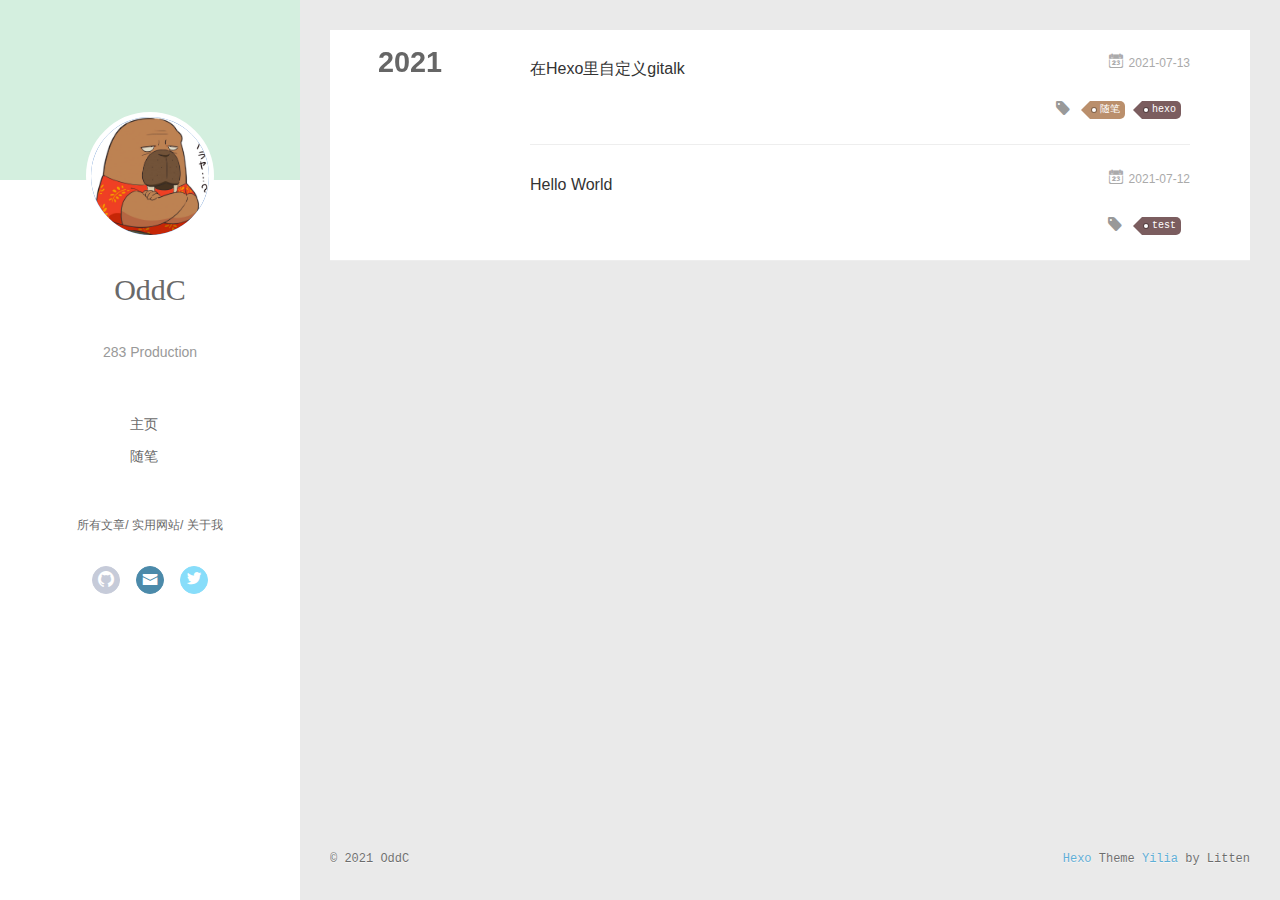
==== commit 18dbbe20: "Site updated: 2021-07-13 16:40:07" ====
--- a/archives/index.html
+++ b/archives/index.html
@@ -5,13 +5,13 @@
   
   <meta name="renderer" content="webkit">
   <meta http-equiv="X-UA-Compatible" content="IE=edge" >
-  <link rel="dns-prefetch" href="https://cookiekira.github.io">
+  <link rel="dns-prefetch" href="http://oddc.icu">
   <title>Archives | 今日もいい天気〜</title>
   <meta name="viewport" content="width=device-width, initial-scale=1, maximum-scale=1">
   <meta name="description" content="283 Production">
 <meta property="og:type" content="website">
 <meta property="og:title" content="今日もいい天気〜">
-<meta property="og:url" content="https://cookiekira.github.io/archives/index.html">
+<meta property="og:url" content="http://oddc.icu/archives/index.html">
 <meta property="og:site_name" content="今日もいい天気〜">
 <meta property="og:description" content="283 Production">
 <meta property="og:locale">
@@ -21,7 +21,7 @@
     <link rel="alternative" href="/atom.xml" title="今日もいい天気〜" type="application/atom+xml">
   
   
-    <link rel="icon" href="/favicon.png">
+    <link rel="icon" href="/assets/img/icon.ico">
   
   <link rel="stylesheet" type="text/css" href="/./main.0cf68a.css">
   <style type="text/css">
@@ -40,7 +40,15 @@
   <div id="container" q-class="show:isCtnShow">
     <canvas id="anm-canvas" class="anm-canvas"></canvas>
     <div class="left-col" q-class="show:isShow">
-      
+      <!--
+ * @Author: your name
+ * @Date: 2021-07-12 19:43:39
+ * @LastEditTime: 2021-07-13 09:55:25
+ * @LastEditors: Please set LastEditors
+ * @Description: In User Settings Edit
+ * @FilePath: /undefined/Users/cookiekira/Blog/themes/hexo-theme-yilia/layout/_partial/left-col.ejs
+-->
+
 <div class="overlay" style="background: #D4EFDF"></div>
 <div class="intrude-less">
 	<header id="header" class="inner">
@@ -88,7 +96,14 @@
 					<a class="twitter" target="_blank" href="https://twitter.com/Monoecho2" title="twitter"><i class="icon-twitter"></i></a>
 		        
 			</div>
+			<!-- 网易云音乐插件 -->
+			
+				<div style="position:absolute; bottom:120px left:auto; width:85%">
+					<iframe frameborder="no" border="0" marginwidth="0" marginheight="0" width="240" height="80" src="//music.163.com/outchain/player?type=2&id=509098809&auto=1&height=66"></iframe>
+				</div>
+			
 		</nav>
+			
 	</header>		
 </div>
 
@@ -169,6 +184,48 @@
   <div class="archive-article-inner">
     <header class="archive-article-header">
       	<div class="article-meta">
+	      	<a href="/2021/07/13/gitalk-opacity/" class="archive-article-date">
+  	<time datetime="2021-07-13T07:36:53.000Z" itemprop="datePublished"><i class="icon-calendar icon"></i>2021-07-13</time>
+</a>
+        </div>
+    	 
+  
+    <h1 itemprop="name">
+      <a class="archive-article-title" href="/2021/07/13/gitalk-opacity/">在Hexo里自定义gitalk</a>
+    </h1>
+  
+
+        <div class="article-info info-on-right">
+          
+	<div class="article-tag tagcloud">
+		<i class="icon-price-tags icon"></i>
+		<ul class="article-tag-list">
+			 
+        		<li class="article-tag-list-item">
+        			<a href="javascript:void(0)" class="js-tag article-tag-list-link color3">随笔</a>
+        		</li>
+      		 
+        		<li class="article-tag-list-item">
+        			<a href="javascript:void(0)" class="js-tag article-tag-list-link color5">hexo</a>
+        		</li>
+      		
+		</ul>
+	</div>
+
+          
+
+        </div>
+        <div class="clearfix"></div>
+    </header>
+  </div>
+</article>
+  
+    
+    
+    <article class="archive-article archive-type-post">
+  <div class="archive-article-inner">
+    <header class="archive-article-header">
+      	<div class="article-meta">
 	      	<a href="/2021/07/12/hello-world/" class="archive-article-date">
   	<time datetime="2021-07-12T11:00:06.443Z" itemprop="datePublished"><i class="icon-calendar icon"></i>2021-07-12</time>
 </a>
@@ -182,6 +239,17 @@
 
         <div class="article-info info-on-right">
           
+	<div class="article-tag tagcloud">
+		<i class="icon-price-tags icon"></i>
+		<ul class="article-tag-list">
+			 
+        		<li class="article-tag-list-item">
+        			<a href="javascript:void(0)" class="js-tag article-tag-list-link color5">test</a>
+        		</li>
+      		
+		</ul>
+	</div>
+
           
 
         </div>
@@ -286,6 +354,18 @@
             <input type="checkbox" q-on="click:toggleTag(e)" q-attr="checked:showTags">
           </label>
           <ul class="article-tag-list" q-show="showTags">
+             
+              <li class="article-tag-list-item">
+                <a href="javascript:void(0)" class="js-tag color5">test</a>
+              </li>
+             
+              <li class="article-tag-list-item">
+                <a href="javascript:void(0)" class="js-tag color3">随笔</a>
+              </li>
+             
+              <li class="article-tag-list-item">
+                <a href="javascript:void(0)" class="js-tag color5">hexo</a>
+              </li>
             
             <div class="clearfix"></div>
           </ul>
--- a/main.0cf68a.css
+++ b/main.0cf68a.css
@@ -1 +1,3930 @@
-.clearfix:after,.clearfix:before{content:"";display:table}.clearfix:after{clear:both}.left-col.show{box-shadow:0 0 6px 0 rgba(0,0,0,.75)}.mid-col,.mid-col.show .article,.tools-col,.tools-col .tools-section .search-tag.tagcloud .article-tag-list,.tools-col .tools-section .search-ul .search-tag span:hover,.tools-col .tools-section .search-ul .search-time span:hover,.tools-col .tools-section .search-ul .search-title:hover,.tools-col .tools-section .search-wrap .icon{transition:all .2s ease-in;-ms-transition:all .2s ease-in}@-webkit-keyframes leftIn{0%,60%,75%,90%,to{-webkit-animation-timing-function:cubic-bezier(.215,.61,.355,1);animation-timing-function:cubic-bezier(.215,.61,.355,1)}0%{-webkit-transform:translateZ(0);transform:translateZ(0)}60%{-webkit-transform:translate3d(358px,0,0);transform:translate3d(358px,0,0)}75%{-webkit-transform:translate3d(323px,0,0);transform:translate3d(323px,0,0)}90%{-webkit-transform:translate3d(338px,0,0);transform:translate3d(338px,0,0)}to{-webkit-transform:translate3d(333px,0,0);transform:translate3d(333px,0,0)}}@keyframes leftIn{0%,60%,75%,90%,to{-webkit-animation-timing-function:cubic-bezier(.215,.61,.355,1);animation-timing-function:cubic-bezier(.215,.61,.355,1)}0%{-webkit-transform:translateZ(0);transform:translateZ(0)}60%{-webkit-transform:translate3d(358px,0,0);transform:translate3d(358px,0,0)}75%{-webkit-transform:translate3d(323px,0,0);transform:translate3d(323px,0,0)}90%{-webkit-transform:translate3d(338px,0,0);transform:translate3d(338px,0,0)}to{-webkit-transform:translate3d(333px,0,0);transform:translate3d(333px,0,0)}}.mid-col.show{-webkit-animation-duration:.8s;animation-duration:.8s;-webkit-animation-fill-mode:both;animation-fill-mode:both;-webkit-animation-name:leftIn;animation-name:leftIn}@-webkit-keyframes leftOut{0%,60%,75%,90%,to{-webkit-animation-timing-function:cubic-bezier(.215,.61,.355,1);animation-timing-function:cubic-bezier(.215,.61,.355,1)}0%{-webkit-transform:translate3d(333px,0,0);transform:translate3d(333px,0,0)}60%{-webkit-transform:translate3d(-25px,0,0);transform:translate3d(-25px,0,0)}75%{-webkit-transform:translate3d(10px,0,0);transform:translate3d(10px,0,0)}90%{-webkit-transform:translate3d(-5px,0,0);transform:translate3d(-5px,0,0)}to{-webkit-transform:translateZ(0);transform:translateZ(0)}}@keyframes leftOut{0%,60%,75%,90%,to{-webkit-animation-timing-function:cubic-bezier(.215,.61,.355,1);animation-timing-function:cubic-bezier(.215,.61,.355,1)}0%{-webkit-transform:translate3d(333px,0,0);transform:translate3d(333px,0,0)}60%{-webkit-transform:translate3d(-25px,0,0);transform:translate3d(-25px,0,0)}75%{-webkit-transform:translate3d(10px,0,0);transform:translate3d(10px,0,0)}90%{-webkit-transform:translate3d(-5px,0,0);transform:translate3d(-5px,0,0)}to{-webkit-transform:translateZ(0);transform:translateZ(0)}}.mid-col.hide{-webkit-animation-duration:.8s;animation-duration:.8s;-webkit-animation-name:leftOut;animation-name:leftOut}@-webkit-keyframes smallLeftIn{0%,60%,75%,90%,to{-webkit-animation-timing-function:cubic-bezier(.215,.61,.355,1);animation-timing-function:cubic-bezier(.215,.61,.355,1)}0%{-webkit-transform:translateZ(0);transform:translateZ(0)}60%{-webkit-transform:translate3d(325px,0,0);transform:translate3d(325px,0,0)}75%{-webkit-transform:translate3d(290px,0,0);transform:translate3d(290px,0,0)}90%{-webkit-transform:translate3d(305px,0,0);transform:translate3d(305px,0,0)}to{-webkit-transform:translate3d(300px,0,0);transform:translate3d(300px,0,0)}}@keyframes smallLeftIn{0%,60%,75%,90%,to{-webkit-animation-timing-function:cubic-bezier(.215,.61,.355,1);animation-timing-function:cubic-bezier(.215,.61,.355,1)}0%{-webkit-transform:translateZ(0);transform:translateZ(0)}60%{-webkit-transform:translate3d(325px,0,0);transform:translate3d(325px,0,0)}75%{-webkit-transform:translate3d(290px,0,0);transform:translate3d(290px,0,0)}90%{-webkit-transform:translate3d(305px,0,0);transform:translate3d(305px,0,0)}to{-webkit-transform:translate3d(300px,0,0);transform:translate3d(300px,0,0)}}.tools-col.show{-webkit-animation-duration:.8s;animation-duration:.8s;-webkit-animation-fill-mode:both;animation-fill-mode:both;-webkit-animation-name:smallLeftIn;animation-name:smallLeftIn}@-webkit-keyframes smallleftOut{0%,60%,75%,90%,to{-webkit-animation-timing-function:cubic-bezier(.215,.61,.355,1);animation-timing-function:cubic-bezier(.215,.61,.355,1)}0%{-webkit-transform:translate3d(333px,0,0);transform:translate3d(333px,0,0)}60%{-webkit-transform:translate3d(-25px,0,0);transform:translate3d(-25px,0,0)}75%{-webkit-transform:translate3d(10px,0,0);transform:translate3d(10px,0,0)}90%{-webkit-transform:translate3d(-5px,0,0);transform:translate3d(-5px,0,0)}to{-webkit-transform:translateZ(0);transform:translateZ(0)}}@keyframes smallleftOut{0%,60%,75%,90%,to{-webkit-animation-timing-function:cubic-bezier(.215,.61,.355,1);animation-timing-function:cubic-bezier(.215,.61,.355,1)}0%{-webkit-transform:translate3d(333px,0,0);transform:translate3d(333px,0,0)}60%{-webkit-transform:translate3d(-25px,0,0);transform:translate3d(-25px,0,0)}75%{-webkit-transform:translate3d(10px,0,0);transform:translate3d(10px,0,0)}90%{-webkit-transform:translate3d(-5px,0,0);transform:translate3d(-5px,0,0)}to{-webkit-transform:translateZ(0);transform:translateZ(0)}}.tools-col.hide{-webkit-animation-duration:.8s;animation-duration:.8s;-webkit-animation-fill-mode:both;animation-fill-mode:both;-webkit-animation-name:smallleftOut;animation-name:smallleftOut}html{-ms-text-size-adjust:100%;-webkit-text-size-adjust:100%;-webkit-tap-highlight-color:transparent;height:100%}body{margin:0;font-size:14px;font-family:Helvetica Neue,Helvetica,STHeiTi,Arial,sans-serif;line-height:1.5;color:#333;background-color:#fff;min-height:100%}article,aside,details,figcaption,figure,footer,header,hgroup,main,menu,nav,section,summary{display:block}audio,canvas,progress,video{display:inline-block}audio:not([controls]){display:none;height:0}progress{vertical-align:baseline}[hidden],template{display:none}a{background:transparent;text-decoration:none;color:#08c}a:active{outline:0}abbr[title]{border-bottom:1px dotted}b,strong{font-weight:700}dfn{font-style:italic}mark{background:#ff0;color:#000}small{font-size:80%}sub,sup{font-size:75%;line-height:0;position:relative;vertical-align:baseline}sup{top:-.5em}sub{bottom:-.25em}img{border:0;vertical-align:middle;max-width:100%}svg:not(:root){overflow:hidden}pre{overflow:auto;white-space:pre;white-space:pre-wrap;word-wrap:break-word}code,kbd,pre,samp{font-family:monospace,monospace;font-size:1em}button,input,optgroup,select,textarea{color:inherit;font:inherit;margin:0;vertical-align:middle}button,input,select{overflow:visible}button,select{text-transform:none}button,html input[type=button],input[type=reset],input[type=submit]{-webkit-appearance:button;cursor:pointer}[disabled]{cursor:default}button::-moz-focus-inner,input::-moz-focus-inner{border:0;padding:0}input{line-height:normal}input[type=checkbox],input[type=radio]{box-sizing:border-box;padding:0}input[type=number]::-webkit-inner-spin-button,input[type=number]::-webkit-outer-spin-button{height:auto}input[type=search]{-webkit-appearance:textfield;box-sizing:border-box}input[type=search]::-webkit-search-cancel-button,input[type=search]::-webkit-search-decoration{-webkit-appearance:none}fieldset{border:1px solid silver;margin:0 2px;padding:.35em .625em .75em}legend{border:0;padding:0}textarea{overflow:auto;resize:vertical;vertical-align:top}optgroup{font-weight:700}button,input,select,textarea{outline:0}input,textarea{-webkit-user-modify:read-write-plaintext-only}input::-ms-clear,input::-ms-reveal{display:none}input::-moz-placeholder,textarea::-moz-placeholder{color:#999}input:-ms-input-placeholder,textarea:-ms-input-placeholder{color:#999}input::-webkit-input-placeholder,textarea::-webkit-input-placeholder{color:#999}.placeholder{color:#999}table{border-collapse:collapse;border-spacing:0}td,th{padding:0}blockquote,figure,form,h1,h2,h3,h4,h5,h6,p{margin:0}dd,dl,li,ol,ul{margin:0;padding:0}ol,ul{list-style:none outside none}h1,h2,h3{line-height:2;font-weight:400}h1{font-size:18px}h2{font-size:16px}h3{font-size:14px}i{font-style:normal}*{box-sizing:border-box}@font-face{font-family:iconfont;src:url(./fonts/iconfont.b322fa.eot);src:url(./fonts/iconfont.b322fa.eot#iefix) format("embedded-opentype"),url(./fonts/iconfont.8c627f.woff) format("woff"),url(./fonts/iconfont.16acc2.ttf) format("truetype"),url(./fonts/iconfont.45d7ee.svg#iconfont) format("svg")}[class*=" icon-"],[class^=icon-]{font-family:iconfont!important;speak:none;font-size:16px;font-style:normal;font-weight:400;font-variant:normal;text-transform:none;line-height:1;-webkit-font-smoothing:antialiased;-moz-osx-font-smoothing:grayscale}.icon-twitter:before{content:"\E600"}.icon-facebook:before{content:"\E601"}.icon-clock:before{content:"\E602"}.icon-mail:before{content:"\E609"}.icon-link:before{content:"\E6AB"}.icon-search:before{content:"\E65B"}.icon-smile:before{content:"\E64A"}.icon-roundrightfill:before{content:"\E65A"}.icon-list:before{content:"\E682"}.icon-book:before{content:"\E6FE"}.icon-home:before{content:"\E6BB"}.icon-share:before{content:"\E618"}.icon-back:before{content:"\E625"}.icon-qq:before{content:"\E62D"}.icon-weibo:before{content:"\E619"}.icon-segmentfault:before{content:"\E603"}.icon-sort:before{content:"\E700"}.icon-jianshu:before{content:"\E613"}.icon-circle-left:before{content:"\E71F"}.icon-circle-right:before{content:"\E720"}.icon-loading:before{content:"\E614"}.icon-acfun:before{content:"\E604"}.icon-close:before{content:"\E60C"}.icon-tumblr:before{content:"\E6B0"}.icon-calendar:before{content:"\E667"}.icon-rss:before{content:"\E877"}.icon-price-tags:before{content:"\E6F9"}.icon-quo-left:before{content:"\E7F5"}.icon-quo-right:before{content:"\E7F6"}.icon-back1:before{content:"\E64E"}.icon-github:before{content:"\E735"}.icon-film:before{content:"\E7B7"}.icon-weixin:before{content:"\E61F"}.icon-qzone:before{content:"\E680"}.icon-category:before{content:"\E605"}.icon-douban:before{content:"\E64C"}.icon-roundleftfill:before{content:"\E799"}.icon-tuding:before{content:"\E651"}.icon-zhihu:before{content:"\E61B"}.icon-linkedin:before{content:"\E6D4"}.icon-google:before{content:"\E635"}.icon-plane:before{content:"\E62F"}.icon-bilibili:before{content:"\E622"}.icon-psn:before{content:"\E6C7"}body,button,input,select,textarea{color:#1a1a1a;font-family:lucida grande,lucida sans unicode,lucida,helvetica,Hiragino Sans GB,Microsoft YaHei,WenQuanYi Micro Hei,sans-serif;font-size:16px;font-size:1rem;line-height:1.75}body{overflow-y:hidden;background:#eaeaea}#container,body,html{height:100%;overflow-x:hidden;overflow-y:auto}#mobile-nav{display:none}#container{position:relative;min-height:100%}#container .anm-canvas{display:none}#container.show .anm-canvas{display:block;position:fixed}.body-wrap{margin-bottom:80px}.mid-col{position:absolute;right:0;min-height:100%;background:#eaeaea;left:300px;width:auto}.mid-col.show{background:none;opacity:.9}.mid-col.show .article{background:hsla(0,0%,100%,.3)}.left-col{background:#fff;width:300px;position:fixed;opacity:1;transition:all .2s ease-in;height:100%;z-index:999}.left-col .overlay{width:100%;height:180px;position:absolute}.left-col .intrude-less{width:76%;text-align:center;margin:112px auto 0}.left-col #header{width:100%;height:300px;position:relative;border-bottom:1px solid color-border}.left-col #header a{color:#696969}.left-col #header a:hover{color:#b0a0aa}.left-col #header .header-subtitle{text-align:center;color:#999;font-size:14px;line-height:25px;overflow:hidden;text-overflow:ellipsis;display:-webkit-box;-webkit-line-clamp:2;-webkit-box-orient:vertical}.left-col #header .header-menu{font-weight:300;line-height:31px;text-transform:uppercase;float:none;min-height:150px;margin-left:-12px;text-align:center;display:-webkit-box;-webkit-box-orient:horizontal;-webkit-box-pack:center;-webkit-box-align:center}.left-col #header .header-menu li{cursor:default}.left-col #header .header-menu li a{font-size:14px;min-width:300px}.left-col #header .header-smart-menu{font-size:12px;margin-bottom:20px}.left-col #header .header-smart-menu a:after{content:"/"}.left-col #header .header-smart-menu a:last-child:after{content:""}.left-col #header .profilepic{display:block;border:5px solid #fff;border-radius:300px;width:128px;height:128px;margin:0 auto;position:relative;overflow:hidden;background:#88acdb;-webkit-transition:all .2s ease-in;display:-webkit-box;-webkit-box-orient:horizontal;-webkit-box-pack:center;-webkit-box-align:center;text-align:center}.left-col #header .profilepic img{border-radius:300px;opacity:1;-webkit-transition:all .2s ease-in}.left-col #header .profilepic img.show{width:100%;height:100%;opacity:1}.left-col #header .header-author{text-align:center;margin:.67em 0;font-family:Roboto,serif;font-size:30px;transition:.3s}::-webkit-scrollbar{width:10px;height:10px}::-webkit-scrollbar-button{width:0;height:0}::-webkit-scrollbar-button:end:decrement,::-webkit-scrollbar-button:start:increment{display:none}::-webkit-scrollbar-corner{display:block}::-webkit-scrollbar-thumb{border-radius:8px;background-color:rgba(0,0,0,.2)}::-webkit-scrollbar-thumb:hover{border-radius:8px;background-color:rgba(0,0,0,.5)}::-webkit-scrollbar-thumb,::-webkit-scrollbar-track{border-right:1px solid transparent;border-left:1px solid transparent}::-webkit-scrollbar-track:hover{background-color:rgba(0,0,0,.15)}::-webkit-scrollbar-button:start{width:10px;height:10px;background:url(./img/scrollbar_arrow.png) no-repeat 0 0}::-webkit-scrollbar-button:start:hover{background:url(./img/scrollbar_arrow.png) no-repeat -15px 0}::-webkit-scrollbar-button:start:active{background:url(./img/scrollbar_arrow.png) no-repeat -30px 0}::-webkit-scrollbar-button:end{width:10px;height:10px;background:url(./img/scrollbar_arrow.png) no-repeat 0 -18px}::-webkit-scrollbar-button:end:hover{background:url(./img/scrollbar_arrow.png) no-repeat -15px -18px}::-webkit-scrollbar-button:end:active{background:url(./img/scrollbar_arrow.png) no-repeat -30px -18px}.article-entry .highlight,.article-entry pre{background:#272822;margin:10px 0;padding:10px;overflow:auto;color:#fff;font-size:.9em;line-height:22.400000000000002px}.article-entry .gist .gist-file .gist-data .line-numbers,.article-entry .highlight .gutter pre,.article-entry .highlight .gutter pre .line{color:#666}.article-entry code,.article-entry pre{font-family:Source Code Pro,Consolas,Monaco,Menlo,monospace}.article-entry code{background:#eee;padding:0 .3em;border:none}.article-entry pre code{background:none;text-shadow:none;padding:0;color:#fff}.article-entry .highlight{border-radius:4px}.article-entry .highlight pre{border:none;margin:0;padding:0}.article-entry .highlight table{margin:0;width:auto}.article-entry .highlight td{border:none;padding:0}.article-entry .highlight figcaption{color:highlight-comment;line-height:1em;margin-bottom:1em}.article-entry .highlight figcaption:after,.article-entry .highlight figcaption:before{content:"";display:table}.article-entry .highlight figcaption:after{clear:both}.article-entry .highlight figcaption a{float:right}.article-entry .highlight .gutter pre{text-align:right;padding-right:20px}.article-entry .highlight .gutter pre .line{text-shadow:none}.article-entry .highlight .line{color:#fff;min-height:19px}.article-entry .gist{margin:0 -20px;border-style:solid;border-color:#ddd;border-width:1px 0;background:#272822;padding:15px 20px 15px 0}.article-entry .gist .gist-file{border:none;font-family:Source Code Pro,Consolas,Monaco,Menlo,monospace;margin:0}.article-entry .gist .gist-file .gist-data{background:none;border:none}.article-entry .gist .gist-file .gist-data .line-numbers{background:none;border:none;padding:0 20px 0 0}.article-entry .gist .gist-file .gist-data .line-data{padding:0!important}.article-entry .gist .gist-file .highlight{margin:0;padding:0;border:none}.article-entry .gist .gist-file .gist-meta{background:#272822;color:highlight-comment;font:.85em Helvetica Neue,Helvetica,Arial,sans-serif;text-shadow:0 0;padding:0;margin-top:1em;margin-left:20px}.article-entry .gist .gist-file .gist-meta a{color:#258fb8;font-weight:400}.article-entry .gist .gist-file .gist-meta a:hover{text-decoration:underline}pre .comment{color:#75715e}pre .class .params,pre .function .keyword,pre .keyword{color:#66d9ef}pre .css .value,pre .doctype,pre .function,pre .params,pre .tag{color:#fff}pre .at_rule,pre .at_rule .keyword,pre .css~* .tag,pre .preprocessor,pre .preprocessor .keyword,pre .title{color:#f92672}pre .attribute,pre .built_in,pre .class,pre .css~* .class,pre .function .title{color:#a6e22e}pre .string,pre .value{color:#e6db74}pre .number{color:#7163d7}pre .css~* .id,pre .id{color:#fd971f}#header .tagcloud a{color:#fff}.tagcloud a{display:inline-block;text-decoration:none;font-weight:400;font-size:10px;color:#fff;height:18px;line-height:18px;float:left;padding:0 5px 0 10px;position:relative;border-radius:0 5px 5px 0;margin:5px 9px 5px 8px;font-family:Menlo,Monaco,Andale Mono,lucida console,Courier New,monospace}.tagcloud a:hover{opacity:.8}.tagcloud a:before{content:" ";width:0;height:0;position:absolute;top:0;left:-18px;border:9px solid transparent}.tagcloud a:after{content:" ";width:4px;height:4px;background-color:#fff;border-radius:4px;box-shadow:0 0 0 1px rgba(0,0,0,.3);position:absolute;top:7px;left:2px}.tagcloud a.color1{background:#ff945c}.tagcloud a.color1:before{border-right-color:#ff945c}.tagcloud a.color2{background:#cc8167}.tagcloud a.color2:before{border-right-color:#cc8167}.tagcloud a.color3{background:#ba8f6c}.tagcloud a.color3:before{border-right-color:#ba8f6c}.tagcloud a.color4{background:#94635c}.tagcloud a.color4:before{border-right-color:#94635c}.tagcloud a.color5{background:#7b5d5f}.tagcloud a.color5:before{border-right-color:#7b5d5f}.article-tag-list .article-tag-list-item{float:left}.article-pop-out .icon-tuding{color:#999;float:left;margin-right:10px;margin-top:6px}.article-category,.article-category .article-tag-list,.article-tag,.article-tag .article-tag-list{float:left}.article-category .icon,.article-tag .icon{color:#999;float:left;margin-right:10px;margin-top:6px}.article-pop-out{float:left}.archive-article-date{color:#999;margin-right:7.6923%;float:right}.archive-article-date .icon{margin:5px 5px 5px 0}.glass{background-color:rgba(54,70,93,.9);z-index:998;transition:opacity .15s;width:100%;height:100%;display:none}.glass,.tagcloud-ctn{left:0;opacity:1;bottom:0;position:fixed;right:0;top:0}.tagcloud-ctn{z-index:90120;background-size:100% 100%}.tagcloud-ctn .tagcloud-global{position:fixed;top:50%;left:50%;margin-top:-115px;margin-left:-315px;width:630px}.tagcloud-ctn .tagcloud-global a{width:80px;height:80px;border-radius:50%;background:#f2992e;color:#fff;display:block;float:left;line-height:80px;text-align:center}.tagcloud-ctn .tagcloud-global .tab-post-types .tab-post-type:first-child .post-type-icon{background:#f2992e}.tagcloud-ctn .tagcloud-global .tab-post-types .tab-post-type:nth-child(2) .post-type-icon{background:#56bc8a}.tagcloud-ctn .tagcloud-global .tab-post-types .tab-post-type:nth-child(3) .post-type-icon{background:#4aa8d8}.tagcloud-ctn .tagcloud-global .tab-post-types .tab-post-type:nth-child(4) .post-type-icon{background:#a77dc2}.tagcloud-ctn .tagcloud-global .tab-post-types .tab-post-type:nth-child(5) .post-type-icon{background:#dd765d}#header .header-nav{width:100%;position:absolute;transition:-webkit-transform .3s ease-in;transition:transform .3s ease-in;transition:transform .3s ease-in,-webkit-transform .3s ease-in}#header .header-nav .social{margin-top:10px;text-align:center;display:-webkit-box;display:-ms-flexbox;display:flex;-ms-flex-wrap:wrap;flex-wrap:wrap;-webkit-box-pack:center;-ms-flex-pack:center;justify-content:center}#header .header-nav .social a{border-radius:50%;display:-moz-inline-stack;display:inline-block;vertical-align:middle;*vertical-align:auto;zoom:1;*display:inline;margin:0 8px 15px;transition:.3s;text-align:center;color:#fff;opacity:.7;width:28px;height:28px;line-height:26px}#header .header-nav .social a:hover{opacity:1}#header .header-nav .social a.weibo{background:#aaf;border:1px solid #aaf}#header .header-nav .social a.weibo:hover{border:1px solid #aaf}#header .header-nav .social a.segmentfault{background:#009a61;border:1px solid #009a61}#header .header-nav .social a.segmentfault:hover{border:1px solid #009a61}#header .header-nav .social a.rss{background:#ef7522;border:1px solid #ef7522}#header .header-nav .social a.rss:hover{border:1px solid #cf5d0f}#header .header-nav .social a.github{background:#afb6ca;border:1px solid #afb6ca}#header .header-nav .social a.github:hover{border:1px solid #909ab6}#header .header-nav .social a.facebook{background:#3b5998;border:1px solid #3b5998}#header .header-nav .social a.facebook:hover{border:1px solid #2d4373}#header .header-nav .social a.google{background:#c83d20;border:1px solid #c83d20}#header .header-nav .social a.google:hover{border:1px solid #9c3019}#header .header-nav .social a.twitter{background:#55cff8;border:1px solid #55cff8}#header .header-nav .social a.twitter:hover{border:1px solid #24c1f6}#header .header-nav .social a.linkedin{background:#005a87;border:1px solid #005a87}#header .header-nav .social a.linkedin:hover{border:1px solid #006b98}#header .header-nav .social a.acfun{background:#fd4c5d;border:1px solid #fd4c5d}#header .header-nav .social a.acfun:hover{border:1px solid #fd4c5d}#header .header-nav .social a.bilibili{background:#e15280;border:1px solid #e15280}#header .header-nav .social a.bilibili:hover{border:1px solid #e15280}#header .header-nav .social a.zhihu{background:#0078d8;border:1px solid #0078d8}#header .header-nav .social a.zhihu:hover{border:1px solid #0078d8}#header .header-nav .social a.douban{background:#06c611;border:1px solid #06c611}#header .header-nav .social a.douban:hover{border:1px solid #06c611}#header .header-nav .social a.mail{background:#005a87;border:1px solid #005a87}#header .header-nav .social a.mail:hover{border:1px solid #006b98}#header .header-nav .social a.jianshu{background:#ff5722;border:1px solid #ff5722}#header .header-nav .social a.jianshu:hover{border:1px solid #ff5722}#header .header-nav .social a.weixin{background:#4caf50;border:1px solid #4caf50}#header .header-nav .social a.weixin:hover{border:1px solid #4caf50}#header .header-nav .social a.qq{background:#34baad;border:1px solid #34baad}#header .header-nav .social a.qq:hover{border:1px solid #34baad}#header .header-nav .social a.psn{background:#086ef6;border:1px solid #086ef6}#header .header-nav .social a.psn:hover{border:1px solid #086ef6}#page-nav{text-align:center;margin-top:30px}#page-nav .page-number{width:20px;height:25px;background:#4d4d4d;display:inline-block;color:#fff;line-height:25px;font-size:12px;margin:0 5px 30px;border-radius:2px}#page-nav .page-number:hover{background:#5e5e5e}#page-nav .current{background:#88acdb;cursor:default}#page-nav .current:hover{background:#88acdb}#page-nav .extend{color:#4d4d4d;margin:0 27px;opacity:1}#page-nav .extend:hover{color:#5e5e5e}#page-nav:hover .extend{opacity:1}.archives-wrap{position:relative;margin:0 30px;padding-right:60px;border-bottom:1px solid #eee;background:#fff}.archives-wrap:first-child{margin-top:30px}.archives-wrap:last-child{margin-bottom:80px}.archives-wrap .archive-year-wrap{line-height:35px;width:200px;position:absolute;padding-top:15px;font-size:1.8em;z-index:1}.archives-wrap .archive-year-wrap a{color:#666;font-weight:700;padding-left:48px}.archives{position:relative}.archives .article-info{border:none}.archives .archive-article{margin-left:200px;padding:20px 0;border-bottom:1px solid #eee;border-top:1px solid #fff;position:relative}.archives .archive-article:first-child{border-top:none}.archives .archive-article:last-child{border-bottom:none}.archives .archive-article-title{font-size:16px;color:#333;transition:color .3s}.archives .archive-article-title:hover{color:#657b83}.archives .archive-article-title span{display:block;color:#a8a8a8;font-size:12px;line-height:14px;height:7px;padding-left:2px}.archives .archive-article-title span:before{display:inline-block;content:"\201C";font-family:serif;font-size:30px;float:left;margin:4px 4px 0 -12px;color:#c8c8c8}.archive-article-inner .icon-clock{margin-right:5px}.archive-article-inner .archive-article-header{position:relative;min-height:36px}.archive-article-inner .article-meta{position:relative;float:right;margin-top:-10px;color:#555;background:none;text-align:right;width:auto}.archive-article-inner .article-meta .article-date time{color:#aaa}.archive-article-inner .article-meta .archive-article-date,.archive-article-inner .article-meta .article-tag-list{margin-right:30px;display:-moz-inline-stack;display:inline-block;vertical-align:middle;zoom:1;color:#666;font-size:14px}.archive-article-inner .article-meta .archive-article-date{cursor:default;font-size:12px;margin-bottom:5px;margin-top:-10px;margin-right:0}.archive-article-inner .article-meta .article-category:before{float:left;margin-top:1px;left:15px}.archive-article-inner .article-meta .article-category .article-category-link{width:auto;max-width:83px;padding-left:10px}.archive-article-inner .article-meta .article-tag-list{margin-top:0}.archive-article-inner .article-meta .article-tag-list:before{left:15px}.archive-article-inner .article-meta .article-tag-list .article-tag-list-item{display:inline-block;width:auto;max-width:83px;padding-left:8px;font-size:12px}.tools-col{width:300px;height:100%;position:fixed;left:0;top:0;z-index:0;padding:0;opacity:0;-webkit-overflow-scrolling:touch;overflow-scrolling:touch}.tools-col.show{opacity:1}.tools-col.hide{z-index:0}.tools-col .tools-nav{display:none}.tools-col .tools-section,.tools-col .tools-wrap{height:100%;color:#e5e5e5;width:360px;overflow:hidden;overflow-y:auto}.tools-col .tools-section ::-webkit-scrollbar,.tools-col .tools-wrap ::-webkit-scrollbar{display:none}.tools-col .tools-section .search-wrap{width:310px;margin:20px 20px 10px;position:relative}.tools-col .tools-section .search-wrap .search-ipt{width:310px;color:#fff;background:none;border:none;border-bottom:2px solid #fff;font-family:Roboto,serif}.tools-col .tools-section .search-wrap .icon{position:absolute;right:0;top:7px;color:#fff;cursor:pointer}.tools-col .tools-section .search-wrap .icon:hover{-webkit-transform:scale(1.2);transform:scale(1.2)}.tools-col .tools-section .search-wrap ::-webkit-input-placeholder{color:#ededed}.tools-col .tools-section .search-tag.tagcloud{text-align:center;position:relative}.tools-col .tools-section .search-tag.tagcloud .search-tag-wording{font-size:12px;float:right;margin:4px 75px 0 0}.tools-col .tools-section .search-tag.tagcloud .search-switch{width:40px;height:25px;display:block}.tools-col .tools-section .search-tag.tagcloud .search-switch input{width:40px;height:14px;position:absolute;top:0;right:30px;z-index:2;border:0;background:0 0;-webkit-appearance:none;outline:0}.tools-col .tools-section .search-tag.tagcloud .search-switch input:before{content:"";width:40px;height:14px;border:1px solid #bdcabc;background-color:#fdfdfd;border-radius:20px;cursor:pointer;display:inline-block;position:relative;vertical-align:middle;box-sizing:content-box;box-shadow:inset 0 0 0 0 #dfdfdf;transition:border .4s,box-shadow .4s;background-clip:content-box}.tools-col .tools-section .search-tag.tagcloud .search-switch input:checked:before{border-color:#64bd63;box-shadow:inset 0 0 0 .16rem #64bd63;background-color:#64bd63;transition:border .4s,box-shadow .4s,background-color 1.2s}.tools-col .tools-section .search-tag.tagcloud .search-switch input:checked:after{left:27px;background:#fff}.tools-col .tools-section .search-tag.tagcloud .search-switch input:after{content:"";width:14px;height:14px;position:absolute;top:16px;left:2px;-webkit-transform:translateY(-50%);border-radius:100%;background-color:#91c0f1;box-shadow:0 1px 1px rgba(0,0,0,.4);transition:left .2s;cursor:pointer}.tools-col .tools-section .search-tag.tagcloud .article-tag-list{display:none;margin:15px 10px 0;padding:10px;background:hsla(0,0%,100%,.2)}.tools-col .tools-section .search-tag.tagcloud .article-tag-list.show{display:block}.tools-col .tools-section .search-tag.tagcloud .a{float:none}.tools-col .tools-section .search-ul{margin-top:10px;color:rgba(77,77,77,.75);-webkit-overflow-scrolling:touch;overflow-scrolling:touch;overflow-y:auto}.tools-col .tools-section .search-ul .search-li{padding:10px 20px;border-bottom:1px dotted #dcdcdc}.tools-col .tools-section .search-ul .search-li:hover{background:hsla(0,0%,100%,.2)}.tools-col .tools-section .search-ul .search-title{overflow:hidden;white-space:nowrap;text-overflow:ellipsis;display:block;color:#fffff8;text-shadow:1px 1px rgba(77,77,77,.25)}.tools-col .tools-section .search-ul .search-title .icon{margin-right:10px;color:#fffdd8}.tools-col .tools-section .search-ul .search-title:hover{color:#fff}.tools-col .tools-section .search-ul .search-tag,.tools-col .tools-section .search-ul .search-time{font-size:12px;color:#fffdd8;margin-right:10px}.tools-col .tools-section .search-ul .search-tag .icon,.tools-col .tools-section .search-ul .search-time .icon{margin-right:0}.tools-col .tools-section .search-ul .search-tag span,.tools-col .tools-section .search-ul .search-time span{cursor:pointer}.tools-col .tools-section .search-ul .search-tag span:hover,.tools-col .tools-section .search-ul .search-time span:hover{color:#fff}.tools-col .tools-section .search-ul .search-time{float:left}.tools-col .tools-section .search-ul .search-tag span{margin-right:5px}.tools-col .tools-section-friends{padding-top:30px}.tools-col .aboutme-wrap{display:-webkit-box;display:-ms-flexbox;display:flex;-webkit-box-align:center;-ms-flex-align:center;align-items:center;-webkit-box-pack:center;-ms-flex-pack:center;justify-content:center;width:100%;height:100%;color:#fffdd8;text-shadow:1px 1px rgba(77,77,77,.45)}.body-wrap>article{position:relative}@-webkit-keyframes cd-bounce-1{0%{opacity:0;-webkit-transform:scale(1)}60%{opacity:1;-webkit-transform:scale(1.01)}to{-webkit-transform:scale(1)}}@keyframes cd-bounce-1{0%{opacity:0;-webkit-transform:scale(1);transform:scale(1)}60%{opacity:1;-webkit-transform:scale(1.01);transform:scale(1.01)}to{-webkit-transform:scale(1);transform:scale(1)}}.article{margin:30px;position:relative;border:1px solid #ddd;border-top:1px solid #fff;border-bottom:1px solid #fff;background:#fff;transition:all .2s ease-in}.article img{max-width:100%}.article-inner h1.article-title,.article-title{color:#696969;margin-left:0;font-weight:300;line-height:35px;margin-bottom:20px;font-size:26px;transition:color .3s}.article-header{border-left:5px solid #4d4d4d;padding:30px 0 15px 25px;padding-left:7.6923%}.article-meta{width:150px;font-size:14;text-align:right;position:absolute;right:0;top:23px;text-align:center;z-index:1}.article-meta time{color:#aaa}.article-meta time .icon-clock{margin-right:8px;font-size:16px}.article-more-link{margin-top:0;text-align:left;float:right}.article-more-link a{background:#4d4d4d;color:#fff;font-size:12px;padding:5px 8px;line-height:16px;border-radius:2px;transition:background .3s}.article-more-link a:hover{background:#3c3c3c}.article-more-link a.hidden{visibility:hidden}.article-info.info-on-right{margin:10px 0 0;float:right}.article-info-index.article-info{padding-top:20px;margin:30px 7.6923% 0;min-height:72px;border-top:1px solid #ddd}.article-info-post.article-info{padding:0;border:none;margin:-30px 0 20px 7.6923%}.article-inner p{margin:0 0 1.75em}.article-inner{border-color:#d1d1d1}.article-inner h1{font-size:28px;font-size:1.75rem;line-height:1.25;margin-top:2em;margin-bottom:1em}.article-inner h2{font-size:23px;font-size:1.4375rem;line-height:1.2173913043;margin-top:2.4347826087em;margin-bottom:1.2173913043em}.article-inner h3{font-size:19px;font-size:1.1875rem;line-height:1.1052631579;margin-top:2.9473684211em;margin-bottom:1.4736842105em}.article-inner h4,.article-inner h5,.article-inner h6{font-size:16px;font-size:1rem;line-height:1.3125;margin-top:3.5em;margin-bottom:1.75em}.article-inner h4{letter-spacing:.140625em;text-transform:uppercase}.article-inner h6{font-style:italic}.article-inner h1,.article-inner h2,.article-inner h3,.article-inner h4,.article-inner h5,.article-inner h6{font-weight:900}.article-inner h1:first-child,.article-inner h2:first-child,.article-inner h3:first-child,.article-inner h4:first-child,.article-inner h5:first-child,.article-inner h6:first-child{margin-top:0}.article-inner h1:first-child{margin-bottom:10px;display:inline}.article-entry{line-height:1.8em;padding-right:7.6923%;padding-left:7.6923%}.article-entry p{margin-top:10px}.article-entry li code,.article-entry p code{padding:1px 3px;margin:0 3px;background:#ddd;border:1px solid #ccc;font-family:Menlo,Monaco,Andale Mono,lucida console,Courier New,monospace;word-wrap:break-word;font-size:14px}.article-entry blockquote{background:#ddd;border-left:5px solid #ccc;padding:15px 20px;margin-top:10px;border-left:5px solid #657b83;background:#f6f6f6}.article-entry blockquote p{margin-top:0;margin-bottom:0}.article-entry em{font-style:italic}.article-entry ul li:before{content:"";width:6px;height:6px;border:1px solid #999;border-radius:10px;background:#aaa;display:inline-block;margin-right:10px;float:left;margin-top:10px}.article-entry ol{counter-reset:item}.article-entry ol li:before{counter-increment:item;content:counter(item) ".";margin-right:10px}.article-entry ol,.article-entry ul{font-size:14px;margin:10px 0}.article-entry li ol,.article-entry li ul{margin-left:30px}.article-entry li ol li:before,.article-entry li ul li:before{content:"";background:#dedede}.article-entry h1{margin-top:30px}.article-entry h2,.article-entry h3,.article-entry h4,.article-entry h5,.article-entry h6{margin-top:20px;font-weight:700;color:#574c4c;padding-bottom:5px;border-bottom:1px solid #ddd}.article-entry video{max-width:100%}.article-entry strong{font-weight:700}.article-entry .caption{display:block;font-size:.8em;color:#aaa}.article-entry hr{height:0;margin-top:20px;margin-bottom:20px;border-left:0;border-right:0;border-top:1px solid #ddd;border-bottom:1px solid #fff}.article-entry pre{line-height:1.5;margin-top:10px;padding:5px 15px;overflow-x:auto;color:#657b83;border:1px solid #ccc;text-shadow:0 1px #444;font-family:Menlo,Monaco,Andale Mono,lucida console,Courier New,monospace}.article-entry pre code{font-size:14px}.article-entry table{width:100%;border:1px solid #dedede;margin:15px 0;border-collapse:collapse}.article-entry table td,.article-entry table tr{height:35px}.article-entry table thead tr{background:#f8f8f8}.article-entry table tbody tr:hover{background:#efefef}.article-entry table td,.article-entry table th{border:1px solid #dedede;padding:0 10px}.article-entry figure table{border:none;width:auto;margin:0}.article-entry figure table tbody tr:hover{background:none}#article-nav{margin:0 0 20px;padding:0 32px 10px;min-height:30px}#article-nav .article-nav-link-wrap{font-size:14px}#article-nav .article-nav-link-wrap .article-nav-title{display:inline-block;font-size:16px;transition:color .3s}#article-nav .article-nav-link-wrap:hover .article-nav-title,#article-nav .article-nav-link-wrap:hover i{color:#4d4d4d}#article-nav #article-nav-older{float:right}#disqus_thread,#gitment-ctn,#SOHUCS,.cloud-tie-wrapper,.duoshuo{padding:0 30px!important;min-height:20px}#SOHUCS #SOHU_MAIN .module-cmt-list .block-cont-gw{border-bottom:1px dashed #c8c8c8!important}.share-wrap{min-height:20px}.share-btn{float:right;position:relative}.share-icons{display:-webkit-box;display:-ms-flexbox;display:flex;-webkit-box-pack:center;-ms-flex-pack:center;justify-content:center;-webkit-box-align:center;-ms-flex-align:center;align-items:center;-ms-flex-wrap:wrap;flex-wrap:wrap}.share-icons a{border:1px solid #fff;border-radius:50%;display:-moz-inline-stack;display:inline-block;vertical-align:middle;zoom:1;margin:10px;transition:.3s;text-align:center;color:#fff;opacity:.7;width:28px;height:28px;line-height:26px;text-shadow:1px 1px 1px #509eb7}.share-icons a:active{color:#fff}.share-icons a:hover{-webkit-transform:scale(1.2);transform:scale(1.2)}.share-icons a.share-outer{border:none;color:#fff;background:#4d4d4d;text-shadow:none}.page-modal{position:fixed;top:24%;left:50%;z-index:1001;padding:20px;text-align:center;color:#727272;background:#fff;border-radius:4px;box-shadow:0 2px 5px 0 rgba(0,0,0,.16),0 2px 10px 0 rgba(0,0,0,.12);opacity:0;-webkit-transform:translate(-50%,-200%);transform:translate(-50%,-200%)}.page-modal p{margin-bottom:10px}.page-modal.ready{visibility:hidden;display:block;-webkit-transform:translate(-50%,-100%);transform:translate(-50%,-100%);transition:.3s}.page-modal.in{visibility:visible;opacity:1;-webkit-transform:translate(-50%);transform:translate(-50%)}.page-modal .close{position:absolute;right:15px;top:15px;color:rgba(0,0,0,.2);font-size:16px;line-height:20px}.page-modal .close:active,.page-modal .close:hover{color:rgba(0,0,0,.4)}.mask{visibility:hidden;position:fixed;top:0;left:0;bottom:0;z-index:1000;width:100%;height:100%;background:#000;opacity:0;filter:alpha(opacity=0);pointer-events:none;transition:.3s ease-in-out}.mask.in{visibility:visible;pointer-events:auto;opacity:.3}.page-reward{margin:60px 0;text-align:center}.page-reward .page-reward-btn{position:relative;display:inline-block;width:56px;height:56px;line-height:56px;font-size:20px;color:#fff;background:#f44336;border-radius:50%;box-shadow:0 2px 5px 0 rgba(0,0,0,.16),0 2px 10px 0 rgba(0,0,0,.12);transition:.4s ease-in-out}.page-reward .page-reward-btn:active,.page-reward .page-reward-btn:hover{box-shadow:0 6px 12px rgba(0,0,0,.2),0 4px 15px rgba(0,0,0,.2)}.page-reward .page-reward-btn .tooltip-item{display:block;width:56px;height:56px}.page-reward .reward-box{display:-webkit-box;display:-ms-flexbox;display:flex;-ms-flex-pack:distribute;justify-content:space-around}.page-reward .reward-p{color:#fff;font-weight:700;text-shadow:1px 1px 1px #45b9e0}.page-reward .reward-p .icon{margin:0 10px;color:#ddd}.page-reward .reward-type{font-size:16px;display:block;color:#4d4d4d;margin:20px 0 0}.page-reward .reward-img{width:130px;height:130px;border:6px solid #fff;border-radius:3px}.wrap-side-operation{position:fixed;right:40px;bottom:50px;z-index:999;font-size:14px}.wrap-side-operation .icon-plane{color:#fff;text-shadow:1px 1px 1px #509eb7;opacity:.7;font-size:52px;line-height:40px;width:40px;text-align:center;display:block}.mod-side-operation{width:40px;text-align:center}.jump-container:hover .icon-back{background:rgba(36,193,246,.9)}.jump-container,.toc-container{position:relative;cursor:pointer;width:40px;height:40px;opacity:.8}.jump-plan-container{position:absolute;top:-11px;left:-4px;width:50px;height:61px;overflow:hidden}.jump-plan-container .jump-plane{display:block;position:absolute;width:42px;height:66px;-webkit-transform:translateY(68px);transform:translateY(68px);left:-2px}.mod-side-operation__jump-to-top .icon-back{transition:.3s;color:#fff;background:#ccc;-webkit-transform:rotate(90deg);transform:rotate(90deg);font-size:32px;line-height:40px;width:40px;text-align:center;display:block}.mod-side-operation__jump-to-top .icon-back:hover{background:#24c1f6;color:#24c1f6}.toc-container.tooltip-left{background:#ccc;margin-top:10px;transition:.3s}.toc-container.tooltip-left:hover{background:rgba(36,193,246,.9)}.toc-container.tooltip-left .icon-font{font-size:22px;line-height:40px;color:#fff}.toc-container.tooltip-left .tooltip{width:40px;height:40px;top:0;left:0}.toc-container.tooltip-left .tooltip-east .tooltip-content{min-height:100px;text-align:left;padding:5px 0 5px 20px;right:4.7em;min-width:200px;width:auto;font-size:14px;text-shadow:1px 1px 1px #398199;bottom:-10px;-webkit-transform-origin:100% 100%;transform-origin:100% 100%;-webkit-transform:translate3d(0,-10px,0) rotate3d(1,1,1,-30deg);transform:translate3d(0,-10px,0) rotate3d(1,1,1,-30deg)}.toc-container.tooltip-left .tooltip-east .tooltip-content a{color:#fff}.toc-container.tooltip-left .tooltip-east .tooltip-content:after{top:auto;bottom:23px}.toc-container.tooltip-left .tooltip-east .tooltip-content .toc-article{max-height:500px;overflow-x:hidden;overflow-y:auto}.toc-container.tooltip-left .tooltip-east .tooltip-content .toc-article li ol,.toc-container.tooltip-left .tooltip-east .tooltip-content .toc-article li ul{margin-left:30px}.toc-container.tooltip-left .tooltip-east .tooltip-content .toc-article li{white-space:nowrap}.toc-container.tooltip-left .tooltip:hover .tooltip-content{bottom:-10px;-webkit-transform:translate(0);transform:translate(0)}.tooltip-left .tooltip{position:absolute;z-index:999;cursor:pointer;width:28px;height:28px;top:-10px;right:10px}.tooltip-left .tooltip:hover a.share-outer{background:#24c1f6}@-webkit-keyframes pulse{0%{-webkit-transform:scale3d(.5,.5,1)}to{-webkit-transform:scaleX(1)}}@keyframes pulse{0%{-webkit-transform:scale3d(.5,.5,1);transform:scale3d(.5,.5,1)}to{-webkit-transform:scaleX(1);transform:scaleX(1)}}.tooltip-left .tooltip-content{position:absolute;background:rgba(36,193,246,.9);z-index:9999;width:200px;bottom:50%;margin-bottom:-10px;border-radius:20px;font-size:1.1em;text-align:center;color:#fff;opacity:0;cursor:default;pointer-events:none;-webkit-font-smoothing:antialiased;transition:opacity .3s,-webkit-transform .3s;transition:opacity .3s,transform .3s;transition:opacity .3s,transform .3s,-webkit-transform .3s}.tooltip-left .tooltip-west .tooltip-content{left:3.5em;-webkit-transform-origin:-2em 50%;transform-origin:-2em 50%;-webkit-transform:translate3d(0,50%,0) rotate3d(1,1,1,30deg);transform:translate3d(0,50%,0) rotate3d(1,1,1,30deg)}.tooltip-left .tooltip-east .tooltip-content{right:3.5em;-webkit-transform-origin:calc(100% + 2em) 50%;transform-origin:calc(100% + 2em) 50%;-webkit-transform:translate3d(0,50%,0) rotate3d(1,1,1,-30deg);transform:translate3d(0,50%,0) rotate3d(1,1,1,-30deg)}.tooltip-left .tooltip:hover .tooltip-content{opacity:1;-webkit-transform:translate3d(0,50%,0) rotate3d(0,0,0,0);transform:translate3d(0,50%,0) rotate3d(0,0,0,0);pointer-events:auto}.tooltip-left .tooltip-content:after,.tooltip-left .tooltip-content:before{content:"";position:absolute}.tooltip-left .tooltip-content:before{height:100%;width:3em}.tooltip-left .tooltip-content:after{width:2em;height:2em;top:50%;margin:-1em 0 0;background:url(./fonts/tooltip.4004ff.svg) no-repeat 50%;background-size:100%}.tooltip-left .tooltip-west .tooltip-content:after,.tooltip-left .tooltip-west .tooltip-content:before{right:99%}.tooltip-left .tooltip-east .tooltip-content:after,.tooltip-left .tooltip-east .tooltip-content:before{left:99%}.tooltip-left .tooltip-east .tooltip-content:after{-webkit-transform:scaleX(-1);transform:scaleX(-1)}.tooltip-top .tooltip{display:inline;position:relative;z-index:999}.tooltip-top .tooltip:after{content:"";position:absolute;width:100%;height:20px;bottom:100%;left:50%;pointer-events:none;-webkit-transform:translateX(-50%);transform:translateX(-50%)}.tooltip-top .tooltip:hover:after{pointer-events:auto}.tooltip-top .tooltip-content{position:absolute;z-index:9999;width:370px;left:50%;bottom:100%;font-size:20px;line-height:1.4;text-align:center;font-weight:400;color:#4d4d4d;background:transparent;opacity:0;margin:0 0 -10px -185px;cursor:default;pointer-events:none;font-family:Satisfy,cursive;-webkit-font-smoothing:antialiased;transition:opacity .3s .3s;padding-bottom:80px}.tooltip-top .tooltip:hover .tooltip-content{opacity:1;pointer-events:auto;transition-delay:0s}.tooltip-top .tooltip-content span{display:block}.tooltip-top .tooltip-text{border-bottom:10px solid #4d4d4d;overflow:hidden;-webkit-transform:scaleX(0);transform:scaleX(0);transition:-webkit-transform .3s .3s;transition:transform .3s .3s;transition:transform .3s .3s,-webkit-transform .3s .3s}.tooltip-top .tooltip:hover .tooltip-text{transition-delay:0s;-webkit-transform:scaleX(1);transform:scaleX(1)}.tooltip-top .tooltip-inner{background:rgba(36,193,246,.9);padding:40px;-webkit-transform:translate3d(0,100%,0);transform:translate3d(0,100%,0);webkit-transition:-webkit-transform .3s;transition:-webkit-transform .3s;transition:transform .3s;transition:transform .3s,-webkit-transform .3s}.tooltip-top .tooltip:hover .tooltip-inner{transition-delay:.3s;-webkit-transform:translateZ(0);transform:translateZ(0)}.tooltip-top .tooltip-content:after{content:"";left:50%;border:solid transparent;height:0;width:0;position:absolute;pointer-events:none;border-color:transparent;border-top-color:#4d4d4d;border-width:10px;margin-left:-10px}#footer{font-size:12px;font-family:Menlo,Monaco,Andale Mono,lucida console,Courier New,monospace;text-shadow:0 1px #fff;position:absolute;bottom:30px;opacity:.6;width:100%;text-align:center}#footer .outer{padding:0 30px}.footer-left{float:left}.footer-right{float:right}@media screen and (max-width:800px){#container,body,html{height:auto;overflow-x:hidden;overflow-y:auto}#mobile-nav{display:block}.body-wrap{margin-bottom:0}.left-col{display:none}.mid-col{left:0}#header .header-nav,.mid-col{position:relative}.wrap-side-operation{display:none}.cloud-tie-wrapper{padding:0;min-height:20px}.tools-col{left:-300px;width:300px}.tools-col .tools-wrap{padding-top:48px}.tools-col .tools-section,.tools-col .tools-wrap{width:300px}.tools-col .tools-section .search-wrap,.tools-col .tools-wrap .search-wrap{width:280px}.tools-col .tools-section .search-tag.tagcloud,.tools-col .tools-wrap .search-tag.tagcloud{margin-right:-30px}.tools-col .tools-section .search-ul .search-li,.tools-col .tools-wrap .search-ul .search-li{padding:5px 20px}.tools-col.show .header-menu.tools-nav{display:block}#container .header-author.fixed{position:fixed;top:-29px;width:100%;color:#ddd}.mobile-mask{width:100%;height:100%;position:fixed;top:0;left:0;background:rgba(0,0,0,.85);z-index:999}.btnctn{position:fixed;width:50px;height:50px;top:-5px;z-index:4}.btnctn .slider-trigger{position:absolute;z-index:101;width:42px;height:42px;text-align:center;line-height:50px}.btnctn .slider-trigger.back{top:0;left:0}.btnctn .slider-trigger.list{bottom:0;left:0}.btnctn .slider-trigger:hover{background:#444}.btnctn .slider-trigger .icon{font-size:24px;color:#fff}.article-header{border-left:none;padding:0;border-bottom:1px dotted #ddd}.article-header h1{margin-bottom:10px}.article-header .archive-article-date{float:none}.header-subtitle .icon{margin:0 10px;color:#d0d0d0}.article-info-index.article-info{min-height:40px;padding-top:10px;margin:0;border-top:1px solid #ddd}.article-info-post.article-info{margin:0;padding-top:10px;border:none}#viewer-box .viewer-box-l{font-size:14px}.article-nav-link-wrap{margin:5px 0;display:block;clear:both}.article-nav-link-wrap .icon-circle-right{float:left;margin:6px 4px 0 0}.article{padding:10px;margin:10px 0;border:0;font-size:16px;color:#555}.article .article-more-link{margin:0}.article .article-entry{padding:10px 0 30px}.article .article-inner h1.article-title,.article .article-title{font-size:18px;font-weight:300;display:block;margin:0}.article .article-meta{width:auto;height:30px;margin-top:-5px;position:ralative}.article .article-meta .article-date{font-size:12px;border-radius:0;color:#666;background:none;height:auto;padding:0;margin:0;width:100%;text-align:left;margin-left:10px}.article .article-meta .article-date time{width:auto;float:right;margin-right:10px}.article .article-meta .article-tag-list{margin-top:7px;position:absolute;right:10px;top:0}.article .article-meta .article-tag-list:before{float:left;margin-top:1px;left:0}.article .article-meta .article-tag-list .article-tag-list-item{float:left;padding-left:0;width:auto;max-width:83px}.article .article-meta .article-category{margin-top:7px;position:absolute;right:10px;top:-30px}.article .article-meta .article-category:before{float:left;margin-top:1px;left:15px}.article .article-meta .article-category .article-category-link{max-width:83px;width:auto;padding-left:10px}.article #article-nav-older{float:none;display:block}.share{padding:3px 10px}#disqus_thread,.duoshuo{padding:0 13px}#article-nav{margin:0;padding:5px 10px 10px}#article-nav #article-nav-older{float:none}#article-nav .article-nav-link-wrap .article-nav-title{font-size:16px}#page-nav .extend{opacity:1}.instagram .open-ins{left:2px;top:-30px;color:#aaa}.info-on-right{float:none}.archives-wrap{margin:10px 10px 0;padding:10px}.archives-wrap .archive-article-title{font-size:16px}.archives-wrap .archive-year-wrap{position:relative;padding:0}.archives-wrap .archive-year-wrap a{padding:0}.archives-wrap .article-meta .archive-article-date{font-size:12px;margin-right:10px;margin-top:-5px}.archives-wrap .article-meta .article-tag-list-link{font-size:12px}.archives .archive-article{padding:10px 0;margin-left:0}#footer{position:relative;bottom:0}#footer .footer-left{float:none;margin-bottom:10px}#footer .footer-right{float:none}#mobile-nav .header-author{margin:0;position:relative;z-index:2;color:#424242}#mobile-nav .overlay{height:110px;position:absolute;width:100%;z-index:2;background:#4d4d4d}#mobile-nav #header{padding:10px 0 0}#mobile-nav #header .profilepic{display:block;position:relative;z-index:100}.header-menu{height:auto;margin:10px 0 20px}.header-menu.tools-nav{display:none;position:fixed;left:0;width:100%;z-index:9999}.header-menu.tools-nav ul{margin-right:28px}.header-menu.tools-nav li,.header-menu.tools-nav ul{border-color:#fff}.header-menu.tools-nav li a,.header-menu.tools-nav ul a{color:#fff}.header-menu.tools-nav li a.active,.header-menu.tools-nav ul a.active{background:#81b5cc}.header-menu ul{text-align:center;cursor:default;display:-webkit-box;display:-ms-flexbox;display:flex;margin:0 auto;-webkit-box-align:center;-ms-flex-align:center;align-items:center;-ms-flex-pack:distribute;justify-content:space-around;position:relative;z-index:1;border:1px solid #a0a0a0;border-radius:3px}.header-menu li{border-left:1px solid #a0a0a0}.header-menu li:first-child{border-left:0}.header-menu li:last-child{border-right:0}.header-menu li a{font-size:14px;overflow:hidden;text-overflow:ellipsis;white-space:nowrap;display:block;color:#a0a0a0}.header-menu li a.active{color:#eaeaea;background:#a0a0a0}.profilepic{display:block;border:5px solid #fff;border-radius:300px;width:128px;height:128px;margin:0 auto;position:relative;overflow:hidden;background:#88acdb;-webkit-transition:all .2s ease-in;display:-webkit-box;-webkit-box-orient:horizontal;-webkit-box-pack:center;-webkit-box-align:center;text-align:center}.header-author{text-align:center;margin:.67em 0;font-family:Roboto,serif;font-size:30px;transition:.3s}.header-subtitle{text-align:center;color:#999;font-size:14px;line-height:25px;overflow:hidden;text-overflow:ellipsis;display:-webkit-box;-webkit-line-clamp:2;-webkit-box-orient:vertical;padding:0 24px}}/*! PhotoSwipe Default UI CSS by Dmitry Semenov | photoswipe.com | MIT license */.pswp__button{width:44px;height:44px;position:relative;background:none;cursor:pointer;overflow:visible;-webkit-appearance:none;display:block;border:0;padding:0;margin:0;float:right;opacity:.75;transition:opacity .2s;box-shadow:none}.pswp__button:focus,.pswp__button:hover{opacity:1}.pswp__button:active{outline:none;opacity:.9}.pswp__button::-moz-focus-inner{padding:0;border:0}.pswp__ui--over-close .pswp__button--close{opacity:1}.pswp__button,.pswp__button--arrow--left:before,.pswp__button--arrow--right:before{background:url(./img/default-skin.png) 0 0 no-repeat;background-size:264px 88px;width:44px;height:44px}@media (-webkit-min-device-pixel-ratio:1.1),(-webkit-min-device-pixel-ratio:1.09375),(min-resolution:1.1dppx),(min-resolution:105dpi){.pswp--svg .pswp__button,.pswp--svg .pswp__button--arrow--left:before,.pswp--svg .pswp__button--arrow--right:before{background-image:url(./fonts/default-skin.b257fa.svg)}.pswp--svg .pswp__button--arrow--left,.pswp--svg .pswp__button--arrow--right{background:none}}.pswp__button--close{background-position:0 -44px}.pswp__button--share{background-position:-44px -44px}.pswp__button--fs{display:none}.pswp--supports-fs .pswp__button--fs{display:block}.pswp--fs .pswp__button--fs{background-position:-44px 0}.pswp__button--zoom{display:none;background-position:-88px 0}.pswp--zoom-allowed .pswp__button--zoom{display:block}.pswp--zoomed-in .pswp__button--zoom{background-position:-132px 0}.pswp--touch .pswp__button--arrow--left,.pswp--touch .pswp__button--arrow--right{visibility:hidden}.pswp__button--arrow--left,.pswp__button--arrow--right{background:none;top:50%;margin-top:-50px;width:70px;height:100px;position:absolute}.pswp__button--arrow--left{left:0}.pswp__button--arrow--right{right:0}.pswp__button--arrow--left:before,.pswp__button--arrow--right:before{content:"";top:35px;background-color:rgba(0,0,0,.3);height:30px;width:32px;position:absolute}.pswp__button--arrow--left:before{left:6px;background-position:-138px -44px}.pswp__button--arrow--right:before{right:6px;background-position:-94px -44px}.pswp__counter,.pswp__share-modal{-webkit-user-select:none;-moz-user-select:none;-ms-user-select:none;user-select:none}.pswp__share-modal{display:block;background:rgba(0,0,0,.5);width:100%;height:100%;top:0;left:0;padding:10px;position:absolute;z-index:1600;opacity:0;transition:opacity .25s ease-out;-webkit-backface-visibility:hidden;will-change:opacity}.pswp__share-modal--hidden{display:none}.pswp__share-tooltip{z-index:1620;position:absolute;background:#fff;top:56px;border-radius:2px;display:block;width:auto;right:44px;box-shadow:0 2px 5px rgba(0,0,0,.25);-webkit-transform:translateY(6px);transform:translateY(6px);transition:-webkit-transform .25s;transition:transform .25s;transition:transform .25s,-webkit-transform .25s;-webkit-backface-visibility:hidden;will-change:transform}.pswp__share-tooltip a{display:block;padding:8px 12px;font-size:14px;line-height:18px}.pswp__share-tooltip a,.pswp__share-tooltip a:hover{color:#000;text-decoration:none}.pswp__share-tooltip a:first-child{border-radius:2px 2px 0 0}.pswp__share-tooltip a:last-child{border-radius:0 0 2px 2px}.pswp__share-modal--fade-in{opacity:1}.pswp__share-modal--fade-in .pswp__share-tooltip{-webkit-transform:translateY(0);transform:translateY(0)}.pswp--touch .pswp__share-tooltip a{padding:16px 12px}a.pswp__share--facebook:before{content:"";display:block;width:0;height:0;position:absolute;top:-12px;right:15px;border:6px solid transparent;border-bottom-color:#fff;-webkit-pointer-events:none;-moz-pointer-events:none;pointer-events:none}a.pswp__share--facebook:hover{background:#3e5c9a;color:#fff}a.pswp__share--facebook:hover:before{border-bottom-color:#3e5c9a}a.pswp__share--twitter:hover{background:#55acee;color:#fff}a.pswp__share--pinterest:hover{background:#ccc;color:#ce272d}a.pswp__share--download:hover{background:#ddd}.pswp__counter{position:absolute;left:0;top:0;height:44px;font-size:13px;line-height:44px;color:#fff;opacity:.75;padding:0 10px}.pswp__caption{position:absolute;left:0;bottom:0;width:100%;min-height:44px}.pswp__caption small{font-size:11px;color:#bbb}.pswp__caption__center{text-align:left;max-width:420px;margin:0 auto;font-size:13px;padding:10px;line-height:20px;color:#ccc}.pswp__caption--empty{display:none}.pswp__caption--fake{visibility:hidden}.pswp__preloader{width:44px;height:44px;position:absolute;top:0;left:50%;margin-left:-22px;opacity:0;transition:opacity .25s ease-out;will-change:opacity;direction:ltr}.pswp__preloader__icn{width:20px;height:20px;margin:12px}.pswp__preloader--active{opacity:1}.pswp__preloader--active .pswp__preloader__icn{background:url(./img/preloader.gif) 0 0 no-repeat}.pswp--css_animation .pswp__preloader--active{opacity:1}.pswp--css_animation .pswp__preloader--active .pswp__preloader__icn{-webkit-animation:clockwise .5s linear infinite;animation:clockwise .5s linear infinite}.pswp--css_animation .pswp__preloader--active .pswp__preloader__donut{-webkit-animation:donut-rotate 1s cubic-bezier(.4,0,.22,1) infinite;animation:donut-rotate 1s cubic-bezier(.4,0,.22,1) infinite}.pswp--css_animation .pswp__preloader__icn{background:none;opacity:.75;width:14px;height:14px;position:absolute;left:15px;top:15px;margin:0}.pswp--css_animation .pswp__preloader__cut{position:relative;width:7px;height:14px;overflow:hidden}.pswp--css_animation .pswp__preloader__donut{box-sizing:border-box;width:14px;height:14px;border:2px solid #fff;border-radius:50%;border-left-color:transparent;border-bottom-color:transparent;position:absolute;top:0;left:0;background:none;margin:0}@media screen and (max-width:1024px){.pswp__preloader{position:relative;left:auto;top:auto;margin:0;float:right}}@-webkit-keyframes clockwise{0%{-webkit-transform:rotate(0deg);transform:rotate(0deg)}to{-webkit-transform:rotate(1turn);transform:rotate(1turn)}}@keyframes clockwise{0%{-webkit-transform:rotate(0deg);transform:rotate(0deg)}to{-webkit-transform:rotate(1turn);transform:rotate(1turn)}}@-webkit-keyframes donut-rotate{0%{-webkit-transform:rotate(0);transform:rotate(0)}50%{-webkit-transform:rotate(-140deg);transform:rotate(-140deg)}to{-webkit-transform:rotate(0);transform:rotate(0)}}@keyframes donut-rotate{0%{-webkit-transform:rotate(0);transform:rotate(0)}50%{-webkit-transform:rotate(-140deg);transform:rotate(-140deg)}to{-webkit-transform:rotate(0);transform:rotate(0)}}.pswp__ui{-webkit-font-smoothing:auto;visibility:visible;opacity:1;z-index:1550}.pswp__top-bar{position:absolute;left:0;top:0;height:44px;width:100%}.pswp--has_mouse .pswp__button--arrow--left,.pswp--has_mouse .pswp__button--arrow--right,.pswp__caption,.pswp__top-bar{-webkit-backface-visibility:hidden;will-change:opacity;transition:opacity 333ms cubic-bezier(.4,0,.22,1)}.pswp--has_mouse .pswp__button--arrow--left,.pswp--has_mouse .pswp__button--arrow--right{visibility:visible}.pswp__caption,.pswp__top-bar{background-color:rgba(0,0,0,.5)}.pswp__ui--fit .pswp__caption,.pswp__ui--fit .pswp__top-bar{background-color:rgba(0,0,0,.3)}.pswp__ui--idle .pswp__button--arrow--left,.pswp__ui--idle .pswp__button--arrow--right,.pswp__ui--idle .pswp__top-bar{opacity:0}.pswp__ui--hidden .pswp__button--arrow--left,.pswp__ui--hidden .pswp__button--arrow--right,.pswp__ui--hidden .pswp__caption,.pswp__ui--hidden .pswp__top-bar{opacity:.001}.pswp__ui--one-slide .pswp__button--arrow--left,.pswp__ui--one-slide .pswp__button--arrow--right,.pswp__ui--one-slide .pswp__counter{display:none}.pswp__element--disabled{display:none!important}.pswp--minimal--dark .pswp__top-bar{background:none}/*! PhotoSwipe main CSS by Dmitry Semenov | photoswipe.com | MIT license */.pswp{display:none;position:absolute;width:100%;height:100%;left:0;top:0;overflow:hidden;-ms-touch-action:none;touch-action:none;z-index:1500;-webkit-text-size-adjust:100%;-webkit-backface-visibility:hidden;outline:none}.pswp *{box-sizing:border-box}.pswp img{max-width:none}.pswp--animate_opacity{opacity:.001;will-change:opacity;transition:opacity 333ms cubic-bezier(.4,0,.22,1)}.pswp--open{display:block}.pswp--zoom-allowed .pswp__img{cursor:zoom-in}.pswp--zoomed-in .pswp__img{cursor:-webkit-grab;cursor:grab}.pswp--dragging .pswp__img{cursor:-webkit-grabbing;cursor:grabbing}.pswp__bg{background:#000;opacity:0;-webkit-transform:translateZ(0);transform:translateZ(0);-webkit-backface-visibility:hidden}.pswp__bg,.pswp__scroll-wrap{position:absolute;left:0;top:0;width:100%;height:100%}.pswp__scroll-wrap{overflow:hidden}.pswp__container,.pswp__zoom-wrap{-ms-touch-action:none;touch-action:none;position:absolute;left:0;right:0;top:0;bottom:0}.pswp__container,.pswp__img{-webkit-user-select:none;-moz-user-select:none;-ms-user-select:none;user-select:none;-webkit-tap-highlight-color:transparent;-webkit-touch-callout:none}.pswp__zoom-wrap{position:absolute;width:100%;-webkit-transform-origin:left top;transform-origin:left top;transition:-webkit-transform 333ms cubic-bezier(.4,0,.22,1);transition:transform 333ms cubic-bezier(.4,0,.22,1);transition:transform 333ms cubic-bezier(.4,0,.22,1),-webkit-transform 333ms cubic-bezier(.4,0,.22,1)}.pswp__bg{will-change:opacity;transition:opacity 333ms cubic-bezier(.4,0,.22,1)}.pswp--animated-in .pswp__bg,.pswp--animated-in .pswp__zoom-wrap{transition:none}.pswp__container,.pswp__zoom-wrap{-webkit-backface-visibility:hidden}.pswp__item{right:0;bottom:0;overflow:hidden}.pswp__img,.pswp__item{position:absolute;left:0;top:0}.pswp__img{width:auto;height:auto}.pswp__img--placeholder{-webkit-backface-visibility:hidden}.pswp__img--placeholder--blank{background:#222}.pswp--ie .pswp__img{width:100%!important;height:auto!important;left:0;top:0}.pswp__error-msg{position:absolute;left:0;top:50%;width:100%;text-align:center;font-size:14px;line-height:16px;margin-top:-8px;color:#ccc}.pswp__error-msg a{color:#ccc;text-decoration:underline}+.clearfix:after, .clearfix:before {
+    content: "";
+    display: table
+}
+
+.clearfix:after {
+    clear: both
+}
+
+.left-col.show {
+    box-shadow: 0 0 6px 0 rgba(0, 0, 0, .75)
+}
+
+.mid-col, .mid-col.show .article, .tools-col, .tools-col .tools-section .search-tag.tagcloud .article-tag-list, .tools-col .tools-section .search-ul .search-tag span:hover, .tools-col .tools-section .search-ul .search-time span:hover, .tools-col .tools-section .search-ul .search-title:hover, .tools-col .tools-section .search-wrap .icon {
+    transition: all .2s ease-in;
+    -ms-transition: all .2s ease-in
+}
+
+@-webkit-keyframes leftIn {
+    0%, 60%, 75%, 90%, to {
+        -webkit-animation-timing-function: cubic-bezier(.215, .61, .355, 1);
+        animation-timing-function: cubic-bezier(.215, .61, .355, 1)
+    }
+    0% {
+        -webkit-transform: translateZ(0);
+        transform: translateZ(0)
+    }
+    60% {
+        -webkit-transform: translate3d(358px, 0, 0);
+        transform: translate3d(358px, 0, 0)
+    }
+    75% {
+        -webkit-transform: translate3d(323px, 0, 0);
+        transform: translate3d(323px, 0, 0)
+    }
+    90% {
+        -webkit-transform: translate3d(338px, 0, 0);
+        transform: translate3d(338px, 0, 0)
+    }
+    to {
+        -webkit-transform: translate3d(333px, 0, 0);
+        transform: translate3d(333px, 0, 0)
+    }
+}
+
+@keyframes leftIn {
+    0%, 60%, 75%, 90%, to {
+        -webkit-animation-timing-function: cubic-bezier(.215, .61, .355, 1);
+        animation-timing-function: cubic-bezier(.215, .61, .355, 1)
+    }
+    0% {
+        -webkit-transform: translateZ(0);
+        transform: translateZ(0)
+    }
+    60% {
+        -webkit-transform: translate3d(358px, 0, 0);
+        transform: translate3d(358px, 0, 0)
+    }
+    75% {
+        -webkit-transform: translate3d(323px, 0, 0);
+        transform: translate3d(323px, 0, 0)
+    }
+    90% {
+        -webkit-transform: translate3d(338px, 0, 0);
+        transform: translate3d(338px, 0, 0)
+    }
+    to {
+        -webkit-transform: translate3d(333px, 0, 0);
+        transform: translate3d(333px, 0, 0)
+    }
+}
+
+.mid-col.show {
+    -webkit-animation-duration: .8s;
+    animation-duration: .8s;
+    -webkit-animation-fill-mode: both;
+    animation-fill-mode: both;
+    -webkit-animation-name: leftIn;
+    animation-name: leftIn
+}
+
+@-webkit-keyframes leftOut {
+    0%, 60%, 75%, 90%, to {
+        -webkit-animation-timing-function: cubic-bezier(.215, .61, .355, 1);
+        animation-timing-function: cubic-bezier(.215, .61, .355, 1)
+    }
+    0% {
+        -webkit-transform: translate3d(333px, 0, 0);
+        transform: translate3d(333px, 0, 0)
+    }
+    60% {
+        -webkit-transform: translate3d(-25px, 0, 0);
+        transform: translate3d(-25px, 0, 0)
+    }
+    75% {
+        -webkit-transform: translate3d(10px, 0, 0);
+        transform: translate3d(10px, 0, 0)
+    }
+    90% {
+        -webkit-transform: translate3d(-5px, 0, 0);
+        transform: translate3d(-5px, 0, 0)
+    }
+    to {
+        -webkit-transform: translateZ(0);
+        transform: translateZ(0)
+    }
+}
+
+@keyframes leftOut {
+    0%, 60%, 75%, 90%, to {
+        -webkit-animation-timing-function: cubic-bezier(.215, .61, .355, 1);
+        animation-timing-function: cubic-bezier(.215, .61, .355, 1)
+    }
+    0% {
+        -webkit-transform: translate3d(333px, 0, 0);
+        transform: translate3d(333px, 0, 0)
+    }
+    60% {
+        -webkit-transform: translate3d(-25px, 0, 0);
+        transform: translate3d(-25px, 0, 0)
+    }
+    75% {
+        -webkit-transform: translate3d(10px, 0, 0);
+        transform: translate3d(10px, 0, 0)
+    }
+    90% {
+        -webkit-transform: translate3d(-5px, 0, 0);
+        transform: translate3d(-5px, 0, 0)
+    }
+    to {
+        -webkit-transform: translateZ(0);
+        transform: translateZ(0)
+    }
+}
+
+.mid-col.hide {
+    -webkit-animation-duration: .8s;
+    animation-duration: .8s;
+    -webkit-animation-name: leftOut;
+    animation-name: leftOut
+}
+
+@-webkit-keyframes smallLeftIn {
+    0%, 60%, 75%, 90%, to {
+        -webkit-animation-timing-function: cubic-bezier(.215, .61, .355, 1);
+        animation-timing-function: cubic-bezier(.215, .61, .355, 1)
+    }
+    0% {
+        -webkit-transform: translateZ(0);
+        transform: translateZ(0)
+    }
+    60% {
+        -webkit-transform: translate3d(325px, 0, 0);
+        transform: translate3d(325px, 0, 0)
+    }
+    75% {
+        -webkit-transform: translate3d(290px, 0, 0);
+        transform: translate3d(290px, 0, 0)
+    }
+    90% {
+        -webkit-transform: translate3d(305px, 0, 0);
+        transform: translate3d(305px, 0, 0)
+    }
+    to {
+        -webkit-transform: translate3d(300px, 0, 0);
+        transform: translate3d(300px, 0, 0)
+    }
+}
+
+@keyframes smallLeftIn {
+    0%, 60%, 75%, 90%, to {
+        -webkit-animation-timing-function: cubic-bezier(.215, .61, .355, 1);
+        animation-timing-function: cubic-bezier(.215, .61, .355, 1)
+    }
+    0% {
+        -webkit-transform: translateZ(0);
+        transform: translateZ(0)
+    }
+    60% {
+        -webkit-transform: translate3d(325px, 0, 0);
+        transform: translate3d(325px, 0, 0)
+    }
+    75% {
+        -webkit-transform: translate3d(290px, 0, 0);
+        transform: translate3d(290px, 0, 0)
+    }
+    90% {
+        -webkit-transform: translate3d(305px, 0, 0);
+        transform: translate3d(305px, 0, 0)
+    }
+    to {
+        -webkit-transform: translate3d(300px, 0, 0);
+        transform: translate3d(300px, 0, 0)
+    }
+}
+
+.tools-col.show {
+    -webkit-animation-duration: .8s;
+    animation-duration: .8s;
+    -webkit-animation-fill-mode: both;
+    animation-fill-mode: both;
+    -webkit-animation-name: smallLeftIn;
+    animation-name: smallLeftIn
+}
+
+@-webkit-keyframes smallleftOut {
+    0%, 60%, 75%, 90%, to {
+        -webkit-animation-timing-function: cubic-bezier(.215, .61, .355, 1);
+        animation-timing-function: cubic-bezier(.215, .61, .355, 1)
+    }
+    0% {
+        -webkit-transform: translate3d(333px, 0, 0);
+        transform: translate3d(333px, 0, 0)
+    }
+    60% {
+        -webkit-transform: translate3d(-25px, 0, 0);
+        transform: translate3d(-25px, 0, 0)
+    }
+    75% {
+        -webkit-transform: translate3d(10px, 0, 0);
+        transform: translate3d(10px, 0, 0)
+    }
+    90% {
+        -webkit-transform: translate3d(-5px, 0, 0);
+        transform: translate3d(-5px, 0, 0)
+    }
+    to {
+        -webkit-transform: translateZ(0);
+        transform: translateZ(0)
+    }
+}
+
+@keyframes smallleftOut {
+    0%, 60%, 75%, 90%, to {
+        -webkit-animation-timing-function: cubic-bezier(.215, .61, .355, 1);
+        animation-timing-function: cubic-bezier(.215, .61, .355, 1)
+    }
+    0% {
+        -webkit-transform: translate3d(333px, 0, 0);
+        transform: translate3d(333px, 0, 0)
+    }
+    60% {
+        -webkit-transform: translate3d(-25px, 0, 0);
+        transform: translate3d(-25px, 0, 0)
+    }
+    75% {
+        -webkit-transform: translate3d(10px, 0, 0);
+        transform: translate3d(10px, 0, 0)
+    }
+    90% {
+        -webkit-transform: translate3d(-5px, 0, 0);
+        transform: translate3d(-5px, 0, 0)
+    }
+    to {
+        -webkit-transform: translateZ(0);
+        transform: translateZ(0)
+    }
+}
+
+.tools-col.hide {
+    -webkit-animation-duration: .8s;
+    animation-duration: .8s;
+    -webkit-animation-fill-mode: both;
+    animation-fill-mode: both;
+    -webkit-animation-name: smallleftOut;
+    animation-name: smallleftOut
+}
+
+html {
+    -ms-text-size-adjust: 100%;
+    -webkit-text-size-adjust: 100%;
+    -webkit-tap-highlight-color: transparent;
+    height: 100%
+}
+
+body {
+    margin: 0;
+    font-size: 14px;
+    font-family: Helvetica Neue, Helvetica, STHeiTi, Arial, sans-serif;
+    line-height: 1.5;
+    color: #333;
+    background-color: #fff;
+    min-height: 100%
+}
+
+article, aside, details, figcaption, figure, footer, header, hgroup, main, menu, nav, section, summary {
+    display: block
+}
+
+audio, canvas, progress, video {
+    display: inline-block
+}
+
+audio:not([controls]) {
+    display: none;
+    height: 0
+}
+
+progress {
+    vertical-align: baseline
+}
+
+[hidden], template {
+    display: none
+}
+
+a {
+    background: transparent;
+    text-decoration: none;
+    color: #08c
+}
+
+a:active {
+    outline: 0
+}
+
+abbr[title] {
+    border-bottom: 1px dotted
+}
+
+b, strong {
+    font-weight: 700
+}
+
+dfn {
+    font-style: italic
+}
+
+mark {
+    background: #ff0;
+    color: #000
+}
+
+small {
+    font-size: 80%
+}
+
+sub, sup {
+    font-size: 75%;
+    line-height: 0;
+    position: relative;
+    vertical-align: baseline
+}
+
+sup {
+    top: -.5em
+}
+
+sub {
+    bottom: -.25em
+}
+
+img {
+    border: 0;
+    vertical-align: middle;
+    max-width: 100%
+}
+
+svg:not(:root) {
+    overflow: hidden
+}
+
+pre {
+    overflow: auto;
+    white-space: pre;
+    white-space: pre-wrap;
+    word-wrap: break-word
+}
+
+code, kbd, pre, samp {
+    font-family: monospace, monospace;
+    font-size: 1em
+}
+
+button, input, optgroup, select, textarea {
+    color: inherit;
+    font: inherit;
+    margin: 0;
+    vertical-align: middle
+}
+
+button, input, select {
+    overflow: visible
+}
+
+button, select {
+    text-transform: none
+}
+
+button, html input[type=button], input[type=reset], input[type=submit] {
+    -webkit-appearance: button;
+    cursor: pointer
+}
+
+[disabled] {
+    cursor: default
+}
+
+button::-moz-focus-inner, input::-moz-focus-inner {
+    border: 0;
+    padding: 0
+}
+
+input {
+    line-height: normal
+}
+
+input[type=checkbox], input[type=radio] {
+    box-sizing: border-box;
+    padding: 0
+}
+
+input[type=number]::-webkit-inner-spin-button, input[type=number]::-webkit-outer-spin-button {
+    height: auto
+}
+
+input[type=search] {
+    -webkit-appearance: textfield;
+    box-sizing: border-box
+}
+
+input[type=search]::-webkit-search-cancel-button, input[type=search]::-webkit-search-decoration {
+    -webkit-appearance: none
+}
+
+fieldset {
+    border: 1px solid silver;
+    margin: 0 2px;
+    padding: .35em .625em .75em
+}
+
+legend {
+    border: 0;
+    padding: 0
+}
+
+textarea {
+    overflow: auto;
+    resize: vertical;
+    vertical-align: top
+}
+
+optgroup {
+    font-weight: 700
+}
+
+button, input, select, textarea {
+    outline: 0
+}
+
+input, textarea {
+    -webkit-user-modify: read-write-plaintext-only
+}
+
+input::-ms-clear, input::-ms-reveal {
+    display: none
+}
+
+input::-moz-placeholder, textarea::-moz-placeholder {
+    color: #999
+}
+
+input:-ms-input-placeholder, textarea:-ms-input-placeholder {
+    color: #999
+}
+
+input::-webkit-input-placeholder, textarea::-webkit-input-placeholder {
+    color: #999
+}
+
+.placeholder {
+    color: #999
+}
+
+table {
+    border-collapse: collapse;
+    border-spacing: 0
+}
+
+td, th {
+    padding: 0
+}
+
+blockquote, figure, form, h1, h2, h3, h4, h5, h6, p {
+    margin: 0
+}
+
+dd, dl, li, ol, ul {
+    margin: 0;
+    padding: 0
+}
+
+ol, ul {
+    list-style: none outside none
+}
+
+h1, h2, h3 {
+    line-height: 2;
+    font-weight: 400
+}
+
+h1 {
+    font-size: 18px
+}
+
+h2 {
+    font-size: 16px
+}
+
+h3 {
+    font-size: 14px
+}
+
+i {
+    font-style: normal
+}
+
+* {
+    box-sizing: border-box
+}
+
+@font-face {
+    font-family: iconfont;
+    src: url(./fonts/iconfont.b322fa.eot);
+    src: url(./fonts/iconfont.b322fa.eot#iefix) format("embedded-opentype"), url(./fonts/iconfont.8c627f.woff) format("woff"), url(./fonts/iconfont.16acc2.ttf) format("truetype"), url(./fonts/iconfont.45d7ee.svg#iconfont) format("svg")
+}
+
+[class*=" icon-"], [class^=icon-] {
+    font-family: iconfont!important;
+    speak: none;
+    font-size: 16px;
+    font-style: normal;
+    font-weight: 400;
+    font-variant: normal;
+    text-transform: none;
+    line-height: 1;
+    -webkit-font-smoothing: antialiased;
+    -moz-osx-font-smoothing: grayscale
+}
+
+.icon-twitter:before {
+    content: "\E600"
+}
+
+.icon-facebook:before {
+    content: "\E601"
+}
+
+.icon-clock:before {
+    content: "\E602"
+}
+
+.icon-mail:before {
+    content: "\E609"
+}
+
+.icon-link:before {
+    content: "\E6AB"
+}
+
+.icon-search:before {
+    content: "\E65B"
+}
+
+.icon-smile:before {
+    content: "\E64A"
+}
+
+.icon-roundrightfill:before {
+    content: "\E65A"
+}
+
+.icon-list:before {
+    content: "\E682"
+}
+
+.icon-book:before {
+    content: "\E6FE"
+}
+
+.icon-home:before {
+    content: "\E6BB"
+}
+
+.icon-share:before {
+    content: "\E618"
+}
+
+.icon-back:before {
+    content: "\E625"
+}
+
+.icon-qq:before {
+    content: "\E62D"
+}
+
+.icon-weibo:before {
+    content: "\E619"
+}
+
+.icon-segmentfault:before {
+    content: "\E603"
+}
+
+.icon-sort:before {
+    content: "\E700"
+}
+
+.icon-jianshu:before {
+    content: "\E613"
+}
+
+.icon-circle-left:before {
+    content: "\E71F"
+}
+
+.icon-circle-right:before {
+    content: "\E720"
+}
+
+.icon-loading:before {
+    content: "\E614"
+}
+
+.icon-acfun:before {
+    content: "\E604"
+}
+
+.icon-close:before {
+    content: "\E60C"
+}
+
+.icon-tumblr:before {
+    content: "\E6B0"
+}
+
+.icon-calendar:before {
+    content: "\E667"
+}
+
+.icon-rss:before {
+    content: "\E877"
+}
+
+.icon-price-tags:before {
+    content: "\E6F9"
+}
+
+.icon-quo-left:before {
+    content: "\E7F5"
+}
+
+.icon-quo-right:before {
+    content: "\E7F6"
+}
+
+.icon-back1:before {
+    content: "\E64E"
+}
+
+.icon-github:before {
+    content: "\E735"
+}
+
+.icon-film:before {
+    content: "\E7B7"
+}
+
+.icon-weixin:before {
+    content: "\E61F"
+}
+
+.icon-qzone:before {
+    content: "\E680"
+}
+
+.icon-category:before {
+    content: "\E605"
+}
+
+.icon-douban:before {
+    content: "\E64C"
+}
+
+.icon-roundleftfill:before {
+    content: "\E799"
+}
+
+.icon-tuding:before {
+    content: "\E651"
+}
+
+.icon-zhihu:before {
+    content: "\E61B"
+}
+
+.icon-linkedin:before {
+    content: "\E6D4"
+}
+
+.icon-google:before {
+    content: "\E635"
+}
+
+.icon-plane:before {
+    content: "\E62F"
+}
+
+.icon-bilibili:before {
+    content: "\E622"
+}
+
+.icon-psn:before {
+    content: "\E6C7"
+}
+
+body, button, input, select, textarea {
+    color: #1a1a1a;
+    font-family: lucida grande, lucida sans unicode, lucida, helvetica, Hiragino Sans GB, Microsoft YaHei, WenQuanYi Micro Hei, sans-serif;
+    font-size: 16px;
+    font-size: 1rem;
+    line-height: 1.75
+}
+
+body {
+    overflow-y: hidden;
+    background: #eaeaea
+}
+
+#container, body, html {
+    height: 100%;
+    overflow-x: hidden;
+    overflow-y: auto
+}
+
+#mobile-nav {
+    display: none
+}
+
+#container {
+    position: relative;
+    min-height: 100%
+}
+
+#container .anm-canvas {
+    display: none
+}
+
+#container.show .anm-canvas {
+    display: block;
+    position: fixed
+}
+
+.body-wrap {
+    margin-bottom: 80px
+}
+
+.mid-col {
+    background-image: url("https://tva1.sinaimg.cn/large/008i3skNly1gsf5r6k95mj30zk0k1kjl.jpg");
+    position: absolute;
+    right: 0;
+    min-height: 100%;
+    /*background: #eaeaea;*/
+    left: 300px;
+    width: auto
+}
+
+.mid-col.show {
+    background: none;
+    opacity: .9
+}
+
+.mid-col.show .article {
+    background: hsla(0, 0%, 100%, .3)
+}
+
+.left-col {
+    background: #fff;
+    width: 300px;
+    position: fixed;
+    opacity: 1;
+    transition: all .2s ease-in;
+    height: 100%;
+    z-index: 999
+}
+
+.left-col .overlay {
+    width: 100%;
+    height: 180px;
+    position: absolute
+}
+
+.left-col .intrude-less {
+    width: 76%;
+    text-align: center;
+    margin: 112px auto 0
+}
+
+.left-col #header {
+    width: 100%;
+    height: 300px;
+    position: relative;
+    border-bottom: 1px solid color-border
+}
+
+.left-col #header a {
+    color: #696969
+}
+
+.left-col #header a:hover {
+    color: #b0a0aa
+}
+
+.left-col #header .header-subtitle {
+    text-align: center;
+    color: #999;
+    font-size: 14px;
+    line-height: 25px;
+    overflow: hidden;
+    text-overflow: ellipsis;
+    display: -webkit-box;
+    -webkit-line-clamp: 2;
+    -webkit-box-orient: vertical
+}
+
+.left-col #header .header-menu {
+    font-weight: 300;
+    line-height: 31px;
+    text-transform: uppercase;
+    float: none;
+    min-height: 150px;
+    margin-left: -12px;
+    text-align: center;
+    display: -webkit-box;
+    -webkit-box-orient: horizontal;
+    -webkit-box-pack: center;
+    -webkit-box-align: center
+}
+
+.left-col #header .header-menu li {
+    cursor: default
+}
+
+.left-col #header .header-menu li a {
+    font-size: 14px;
+    min-width: 300px
+}
+
+.left-col #header .header-smart-menu {
+    font-size: 12px;
+    margin-bottom: 20px
+}
+
+.left-col #header .header-smart-menu a:after {
+    content: "/"
+}
+
+.left-col #header .header-smart-menu a:last-child:after {
+    content: ""
+}
+
+.left-col #header .profilepic {
+    display: block;
+    border: 5px solid #fff;
+    border-radius: 300px;
+    width: 128px;
+    height: 128px;
+    margin: 0 auto;
+    position: relative;
+    overflow: hidden;
+    background: #88acdb;
+    -webkit-transition: all .2s ease-in;
+    display: -webkit-box;
+    -webkit-box-orient: horizontal;
+    -webkit-box-pack: center;
+    -webkit-box-align: center;
+    text-align: center
+}
+
+.left-col #header .profilepic img {
+    border-radius: 300px;
+    opacity: 1;
+    -webkit-transition: all .2s ease-in
+}
+
+.left-col #header .profilepic img.show {
+    width: 100%;
+    height: 100%;
+    opacity: 1
+}
+
+.left-col #header .header-author {
+    text-align: center;
+    margin: .67em 0;
+    font-family: Roboto, serif;
+    font-size: 30px;
+    transition: .3s
+}
+
+::-webkit-scrollbar {
+    width: 10px;
+    height: 10px
+}
+
+::-webkit-scrollbar-button {
+    width: 0;
+    height: 0
+}
+
+::-webkit-scrollbar-button:end:decrement, ::-webkit-scrollbar-button:start:increment {
+    display: none
+}
+
+::-webkit-scrollbar-corner {
+    display: block
+}
+
+::-webkit-scrollbar-thumb {
+    border-radius: 8px;
+    background-color: rgba(0, 0, 0, .2)
+}
+
+::-webkit-scrollbar-thumb:hover {
+    border-radius: 8px;
+    background-color: rgba(0, 0, 0, .5)
+}
+
+::-webkit-scrollbar-thumb, ::-webkit-scrollbar-track {
+    border-right: 1px solid transparent;
+    border-left: 1px solid transparent
+}
+
+::-webkit-scrollbar-track:hover {
+    background-color: rgba(0, 0, 0, .15)
+}
+
+::-webkit-scrollbar-button:start {
+    width: 10px;
+    height: 10px;
+    background: url(./img/scrollbar_arrow.png) no-repeat 0 0
+}
+
+::-webkit-scrollbar-button:start:hover {
+    background: url(./img/scrollbar_arrow.png) no-repeat -15px 0
+}
+
+::-webkit-scrollbar-button:start:active {
+    background: url(./img/scrollbar_arrow.png) no-repeat -30px 0
+}
+
+::-webkit-scrollbar-button:end {
+    width: 10px;
+    height: 10px;
+    background: url(./img/scrollbar_arrow.png) no-repeat 0 -18px
+}
+
+::-webkit-scrollbar-button:end:hover {
+    background: url(./img/scrollbar_arrow.png) no-repeat -15px -18px
+}
+
+::-webkit-scrollbar-button:end:active {
+    background: url(./img/scrollbar_arrow.png) no-repeat -30px -18px
+}
+
+.article-entry .highlight, .article-entry pre {
+    background: #272822;
+    margin: 10px 0;
+    padding: 10px;
+    overflow: auto;
+    color: #fff;
+    font-size: .9em;
+    line-height: 22.400000000000002px
+}
+
+.article-entry .gist .gist-file .gist-data .line-numbers, .article-entry .highlight .gutter pre, .article-entry .highlight .gutter pre .line {
+    color: #666
+}
+
+.article-entry code, .article-entry pre {
+    font-family: Source Code Pro, Consolas, Monaco, Menlo, monospace
+}
+
+.article-entry code {
+    background: #eee;
+    padding: 0 .3em;
+    border: none
+}
+
+.article-entry pre code {
+    background: none;
+    text-shadow: none;
+    padding: 0;
+    color: #fff
+}
+
+.article-entry .highlight {
+    border-radius: 4px
+}
+
+.article-entry .highlight pre {
+    border: none;
+    margin: 0;
+    padding: 0
+}
+
+.article-entry .highlight table {
+    margin: 0;
+    width: auto
+}
+
+.article-entry .highlight td {
+    border: none;
+    padding: 0
+}
+
+.article-entry .highlight figcaption {
+    color: highlight-comment;
+    line-height: 1em;
+    margin-bottom: 1em
+}
+
+.article-entry .highlight figcaption:after, .article-entry .highlight figcaption:before {
+    content: "";
+    display: table
+}
+
+.article-entry .highlight figcaption:after {
+    clear: both
+}
+
+.article-entry .highlight figcaption a {
+    float: right
+}
+
+.article-entry .highlight .gutter pre {
+    text-align: right;
+    padding-right: 20px
+}
+
+.article-entry .highlight .gutter pre .line {
+    text-shadow: none
+}
+
+.article-entry .highlight .line {
+    color: #fff;
+    min-height: 19px
+}
+
+.article-entry .gist {
+    margin: 0 -20px;
+    border-style: solid;
+    border-color: #ddd;
+    border-width: 1px 0;
+    background: #272822;
+    padding: 15px 20px 15px 0
+}
+
+.article-entry .gist .gist-file {
+    border: none;
+    font-family: Source Code Pro, Consolas, Monaco, Menlo, monospace;
+    margin: 0
+}
+
+.article-entry .gist .gist-file .gist-data {
+    background: none;
+    border: none
+}
+
+.article-entry .gist .gist-file .gist-data .line-numbers {
+    background: none;
+    border: none;
+    padding: 0 20px 0 0
+}
+
+.article-entry .gist .gist-file .gist-data .line-data {
+    padding: 0!important
+}
+
+.article-entry .gist .gist-file .highlight {
+    margin: 0;
+    padding: 0;
+    border: none
+}
+
+.article-entry .gist .gist-file .gist-meta {
+    background: #272822;
+    color: highlight-comment;
+    font: .85em Helvetica Neue, Helvetica, Arial, sans-serif;
+    text-shadow: 0 0;
+    padding: 0;
+    margin-top: 1em;
+    margin-left: 20px
+}
+
+.article-entry .gist .gist-file .gist-meta a {
+    color: #258fb8;
+    font-weight: 400
+}
+
+.article-entry .gist .gist-file .gist-meta a:hover {
+    text-decoration: underline
+}
+
+pre .comment {
+    color: #75715e
+}
+
+pre .class .params, pre .function .keyword, pre .keyword {
+    color: #66d9ef
+}
+
+pre .css .value, pre .doctype, pre .function, pre .params, pre .tag {
+    color: #fff
+}
+
+pre .at_rule, pre .at_rule .keyword, pre .css~* .tag, pre .preprocessor, pre .preprocessor .keyword, pre .title {
+    color: #f92672
+}
+
+pre .attribute, pre .built_in, pre .class, pre .css~* .class, pre .function .title {
+    color: #a6e22e
+}
+
+pre .string, pre .value {
+    color: #e6db74
+}
+
+pre .number {
+    color: #7163d7
+}
+
+pre .css~* .id, pre .id {
+    color: #fd971f
+}
+
+#header .tagcloud a {
+    color: #fff
+}
+
+.tagcloud a {
+    display: inline-block;
+    text-decoration: none;
+    font-weight: 400;
+    font-size: 10px;
+    color: #fff;
+    height: 18px;
+    line-height: 18px;
+    float: left;
+    padding: 0 5px 0 10px;
+    position: relative;
+    border-radius: 0 5px 5px 0;
+    margin: 5px 9px 5px 8px;
+    font-family: Menlo, Monaco, Andale Mono, lucida console, Courier New, monospace
+}
+
+.tagcloud a:hover {
+    opacity: .8
+}
+
+.tagcloud a:before {
+    content: " ";
+    width: 0;
+    height: 0;
+    position: absolute;
+    top: 0;
+    left: -18px;
+    border: 9px solid transparent
+}
+
+.tagcloud a:after {
+    content: " ";
+    width: 4px;
+    height: 4px;
+    background-color: #fff;
+    border-radius: 4px;
+    box-shadow: 0 0 0 1px rgba(0, 0, 0, .3);
+    position: absolute;
+    top: 7px;
+    left: 2px
+}
+
+.tagcloud a.color1 {
+    background: #ff945c
+}
+
+.tagcloud a.color1:before {
+    border-right-color: #ff945c
+}
+
+.tagcloud a.color2 {
+    background: #cc8167
+}
+
+.tagcloud a.color2:before {
+    border-right-color: #cc8167
+}
+
+.tagcloud a.color3 {
+    background: #ba8f6c
+}
+
+.tagcloud a.color3:before {
+    border-right-color: #ba8f6c
+}
+
+.tagcloud a.color4 {
+    background: #94635c
+}
+
+.tagcloud a.color4:before {
+    border-right-color: #94635c
+}
+
+.tagcloud a.color5 {
+    background: #7b5d5f
+}
+
+.tagcloud a.color5:before {
+    border-right-color: #7b5d5f
+}
+
+.article-tag-list .article-tag-list-item {
+    float: left
+}
+
+.article-pop-out .icon-tuding {
+    color: #999;
+    float: left;
+    margin-right: 10px;
+    margin-top: 6px
+}
+
+.article-category, .article-category .article-tag-list, .article-tag, .article-tag .article-tag-list {
+    float: left
+}
+
+.article-category .icon, .article-tag .icon {
+    color: #999;
+    float: left;
+    margin-right: 10px;
+    margin-top: 6px
+}
+
+.article-pop-out {
+    float: left
+}
+
+.archive-article-date {
+    color: #999;
+    margin-right: 7.6923%;
+    float: right
+}
+
+.archive-article-date .icon {
+    margin: 5px 5px 5px 0
+}
+
+.glass {
+    background-color: rgba(54, 70, 93, .9);
+    z-index: 998;
+    transition: opacity .15s;
+    width: 100%;
+    height: 100%;
+    display: none
+}
+
+.glass, .tagcloud-ctn {
+    left: 0;
+    opacity: 1;
+    bottom: 0;
+    position: fixed;
+    right: 0;
+    top: 0
+}
+
+.tagcloud-ctn {
+    z-index: 90120;
+    background-size: 100% 100%
+}
+
+.tagcloud-ctn .tagcloud-global {
+    position: fixed;
+    top: 50%;
+    left: 50%;
+    margin-top: -115px;
+    margin-left: -315px;
+    width: 630px
+}
+
+.tagcloud-ctn .tagcloud-global a {
+    width: 80px;
+    height: 80px;
+    border-radius: 50%;
+    background: #f2992e;
+    color: #fff;
+    display: block;
+    float: left;
+    line-height: 80px;
+    text-align: center
+}
+
+.tagcloud-ctn .tagcloud-global .tab-post-types .tab-post-type:first-child .post-type-icon {
+    background: #f2992e
+}
+
+.tagcloud-ctn .tagcloud-global .tab-post-types .tab-post-type:nth-child(2) .post-type-icon {
+    background: #56bc8a
+}
+
+.tagcloud-ctn .tagcloud-global .tab-post-types .tab-post-type:nth-child(3) .post-type-icon {
+    background: #4aa8d8
+}
+
+.tagcloud-ctn .tagcloud-global .tab-post-types .tab-post-type:nth-child(4) .post-type-icon {
+    background: #a77dc2
+}
+
+.tagcloud-ctn .tagcloud-global .tab-post-types .tab-post-type:nth-child(5) .post-type-icon {
+    background: #dd765d
+}
+
+#header .header-nav {
+    width: 100%;
+    position: absolute;
+    transition: -webkit-transform .3s ease-in;
+    transition: transform .3s ease-in;
+    transition: transform .3s ease-in, -webkit-transform .3s ease-in
+}
+
+#header .header-nav .social {
+    margin-top: 10px;
+    text-align: center;
+    display: -webkit-box;
+    display: -ms-flexbox;
+    display: flex;
+    -ms-flex-wrap: wrap;
+    flex-wrap: wrap;
+    -webkit-box-pack: center;
+    -ms-flex-pack: center;
+    justify-content: center
+}
+
+#header .header-nav .social a {
+    border-radius: 50%;
+    display: -moz-inline-stack;
+    display: inline-block;
+    vertical-align: middle;
+    *vertical-align: auto;
+    zoom: 1;
+    *display: inline;
+    margin: 0 8px 15px;
+    transition: .3s;
+    text-align: center;
+    color: #fff;
+    opacity: .7;
+    width: 28px;
+    height: 28px;
+    line-height: 26px
+}
+
+#header .header-nav .social a:hover {
+    opacity: 1
+}
+
+#header .header-nav .social a.weibo {
+    background: #aaf;
+    border: 1px solid #aaf
+}
+
+#header .header-nav .social a.weibo:hover {
+    border: 1px solid #aaf
+}
+
+#header .header-nav .social a.segmentfault {
+    background: #009a61;
+    border: 1px solid #009a61
+}
+
+#header .header-nav .social a.segmentfault:hover {
+    border: 1px solid #009a61
+}
+
+#header .header-nav .social a.rss {
+    background: #ef7522;
+    border: 1px solid #ef7522
+}
+
+#header .header-nav .social a.rss:hover {
+    border: 1px solid #cf5d0f
+}
+
+#header .header-nav .social a.github {
+    background: #afb6ca;
+    border: 1px solid #afb6ca
+}
+
+#header .header-nav .social a.github:hover {
+    border: 1px solid #909ab6
+}
+
+#header .header-nav .social a.facebook {
+    background: #3b5998;
+    border: 1px solid #3b5998
+}
+
+#header .header-nav .social a.facebook:hover {
+    border: 1px solid #2d4373
+}
+
+#header .header-nav .social a.google {
+    background: #c83d20;
+    border: 1px solid #c83d20
+}
+
+#header .header-nav .social a.google:hover {
+    border: 1px solid #9c3019
+}
+
+#header .header-nav .social a.twitter {
+    background: #55cff8;
+    border: 1px solid #55cff8
+}
+
+#header .header-nav .social a.twitter:hover {
+    border: 1px solid #24c1f6
+}
+
+#header .header-nav .social a.linkedin {
+    background: #005a87;
+    border: 1px solid #005a87
+}
+
+#header .header-nav .social a.linkedin:hover {
+    border: 1px solid #006b98
+}
+
+#header .header-nav .social a.acfun {
+    background: #fd4c5d;
+    border: 1px solid #fd4c5d
+}
+
+#header .header-nav .social a.acfun:hover {
+    border: 1px solid #fd4c5d
+}
+
+#header .header-nav .social a.bilibili {
+    background: #e15280;
+    border: 1px solid #e15280
+}
+
+#header .header-nav .social a.bilibili:hover {
+    border: 1px solid #e15280
+}
+
+#header .header-nav .social a.zhihu {
+    background: #0078d8;
+    border: 1px solid #0078d8
+}
+
+#header .header-nav .social a.zhihu:hover {
+    border: 1px solid #0078d8
+}
+
+#header .header-nav .social a.douban {
+    background: #06c611;
+    border: 1px solid #06c611
+}
+
+#header .header-nav .social a.douban:hover {
+    border: 1px solid #06c611
+}
+
+#header .header-nav .social a.mail {
+    background: #005a87;
+    border: 1px solid #005a87
+}
+
+#header .header-nav .social a.mail:hover {
+    border: 1px solid #006b98
+}
+
+#header .header-nav .social a.jianshu {
+    background: #ff5722;
+    border: 1px solid #ff5722
+}
+
+#header .header-nav .social a.jianshu:hover {
+    border: 1px solid #ff5722
+}
+
+#header .header-nav .social a.weixin {
+    background: #4caf50;
+    border: 1px solid #4caf50
+}
+
+#header .header-nav .social a.weixin:hover {
+    border: 1px solid #4caf50
+}
+
+#header .header-nav .social a.qq {
+    background: #34baad;
+    border: 1px solid #34baad
+}
+
+#header .header-nav .social a.qq:hover {
+    border: 1px solid #34baad
+}
+
+#header .header-nav .social a.psn {
+    background: #086ef6;
+    border: 1px solid #086ef6
+}
+
+#header .header-nav .social a.psn:hover {
+    border: 1px solid #086ef6
+}
+
+#page-nav {
+    text-align: center;
+    margin-top: 30px
+}
+
+#page-nav .page-number {
+    width: 20px;
+    height: 25px;
+    background: #4d4d4d;
+    display: inline-block;
+    color: #fff;
+    line-height: 25px;
+    font-size: 12px;
+    margin: 0 5px 30px;
+    border-radius: 2px
+}
+
+#page-nav .page-number:hover {
+    background: #5e5e5e
+}
+
+#page-nav .current {
+    background: #88acdb;
+    cursor: default
+}
+
+#page-nav .current:hover {
+    background: #88acdb
+}
+
+#page-nav .extend {
+    color: #4d4d4d;
+    margin: 0 27px;
+    opacity: 1
+}
+
+#page-nav .extend:hover {
+    color: #5e5e5e
+}
+
+#page-nav:hover .extend {
+    opacity: 1
+}
+
+.archives-wrap {
+    position: relative;
+    margin: 0 30px;
+    padding-right: 60px;
+    border-bottom: 1px solid #eee;
+    background: #fff
+}
+
+.archives-wrap:first-child {
+    margin-top: 30px
+}
+
+.archives-wrap:last-child {
+    margin-bottom: 80px
+}
+
+.archives-wrap .archive-year-wrap {
+    line-height: 35px;
+    width: 200px;
+    position: absolute;
+    padding-top: 15px;
+    font-size: 1.8em;
+    z-index: 1
+}
+
+.archives-wrap .archive-year-wrap a {
+    color: #666;
+    font-weight: 700;
+    padding-left: 48px
+}
+
+.archives {
+    position: relative
+}
+
+.archives .article-info {
+    border: none
+}
+
+.archives .archive-article {
+    margin-left: 200px;
+    padding: 20px 0;
+    border-bottom: 1px solid #eee;
+    border-top: 1px solid #fff;
+    position: relative
+}
+
+.archives .archive-article:first-child {
+    border-top: none
+}
+
+.archives .archive-article:last-child {
+    border-bottom: none
+}
+
+.archives .archive-article-title {
+    font-size: 16px;
+    color: #333;
+    transition: color .3s
+}
+
+.archives .archive-article-title:hover {
+    color: #657b83
+}
+
+.archives .archive-article-title span {
+    display: block;
+    color: #a8a8a8;
+    font-size: 12px;
+    line-height: 14px;
+    height: 7px;
+    padding-left: 2px
+}
+
+.archives .archive-article-title span:before {
+    display: inline-block;
+    content: "\201C";
+    font-family: serif;
+    font-size: 30px;
+    float: left;
+    margin: 4px 4px 0 -12px;
+    color: #c8c8c8
+}
+
+.archive-article-inner .icon-clock {
+    margin-right: 5px
+}
+
+.archive-article-inner .archive-article-header {
+    position: relative;
+    min-height: 36px
+}
+
+.archive-article-inner .article-meta {
+    position: relative;
+    float: right;
+    margin-top: -10px;
+    color: #555;
+    background: none;
+    text-align: right;
+    width: auto
+}
+
+.archive-article-inner .article-meta .article-date time {
+    color: #aaa
+}
+
+.archive-article-inner .article-meta .archive-article-date, .archive-article-inner .article-meta .article-tag-list {
+    margin-right: 30px;
+    display: -moz-inline-stack;
+    display: inline-block;
+    vertical-align: middle;
+    zoom: 1;
+    color: #666;
+    font-size: 14px
+}
+
+.archive-article-inner .article-meta .archive-article-date {
+    cursor: default;
+    font-size: 12px;
+    margin-bottom: 5px;
+    margin-top: -10px;
+    margin-right: 0
+}
+
+.archive-article-inner .article-meta .article-category:before {
+    float: left;
+    margin-top: 1px;
+    left: 15px
+}
+
+.archive-article-inner .article-meta .article-category .article-category-link {
+    width: auto;
+    max-width: 83px;
+    padding-left: 10px
+}
+
+.archive-article-inner .article-meta .article-tag-list {
+    margin-top: 0
+}
+
+.archive-article-inner .article-meta .article-tag-list:before {
+    left: 15px
+}
+
+.archive-article-inner .article-meta .article-tag-list .article-tag-list-item {
+    display: inline-block;
+    width: auto;
+    max-width: 83px;
+    padding-left: 8px;
+    font-size: 12px
+}
+
+.tools-col {
+    width: 300px;
+    height: 100%;
+    position: fixed;
+    left: 0;
+    top: 0;
+    z-index: 0;
+    padding: 0;
+    opacity: 0;
+    -webkit-overflow-scrolling: touch;
+    overflow-scrolling: touch
+}
+
+.tools-col.show {
+    opacity: 1
+}
+
+.tools-col.hide {
+    z-index: 0
+}
+
+.tools-col .tools-nav {
+    display: none
+}
+
+.tools-col .tools-section, .tools-col .tools-wrap {
+    height: 100%;
+    color: #e5e5e5;
+    width: 360px;
+    overflow: hidden;
+    overflow-y: auto
+}
+
+.tools-col .tools-section ::-webkit-scrollbar, .tools-col .tools-wrap ::-webkit-scrollbar {
+    display: none
+}
+
+.tools-col .tools-section .search-wrap {
+    width: 310px;
+    margin: 20px 20px 10px;
+    position: relative
+}
+
+.tools-col .tools-section .search-wrap .search-ipt {
+    width: 310px;
+    color: #fff;
+    background: none;
+    border: none;
+    border-bottom: 2px solid #fff;
+    font-family: Roboto, serif
+}
+
+.tools-col .tools-section .search-wrap .icon {
+    position: absolute;
+    right: 0;
+    top: 7px;
+    color: #fff;
+    cursor: pointer
+}
+
+.tools-col .tools-section .search-wrap .icon:hover {
+    -webkit-transform: scale(1.2);
+    transform: scale(1.2)
+}
+
+.tools-col .tools-section .search-wrap ::-webkit-input-placeholder {
+    color: #ededed
+}
+
+.tools-col .tools-section .search-tag.tagcloud {
+    text-align: center;
+    position: relative
+}
+
+.tools-col .tools-section .search-tag.tagcloud .search-tag-wording {
+    font-size: 12px;
+    float: right;
+    margin: 4px 75px 0 0
+}
+
+.tools-col .tools-section .search-tag.tagcloud .search-switch {
+    width: 40px;
+    height: 25px;
+    display: block
+}
+
+.tools-col .tools-section .search-tag.tagcloud .search-switch input {
+    width: 40px;
+    height: 14px;
+    position: absolute;
+    top: 0;
+    right: 30px;
+    z-index: 2;
+    border: 0;
+    background: 0 0;
+    -webkit-appearance: none;
+    outline: 0
+}
+
+.tools-col .tools-section .search-tag.tagcloud .search-switch input:before {
+    content: "";
+    width: 40px;
+    height: 14px;
+    border: 1px solid #bdcabc;
+    background-color: #fdfdfd;
+    border-radius: 20px;
+    cursor: pointer;
+    display: inline-block;
+    position: relative;
+    vertical-align: middle;
+    box-sizing: content-box;
+    box-shadow: inset 0 0 0 0 #dfdfdf;
+    transition: border .4s, box-shadow .4s;
+    background-clip: content-box
+}
+
+.tools-col .tools-section .search-tag.tagcloud .search-switch input:checked:before {
+    border-color: #64bd63;
+    box-shadow: inset 0 0 0 .16rem #64bd63;
+    background-color: #64bd63;
+    transition: border .4s, box-shadow .4s, background-color 1.2s
+}
+
+.tools-col .tools-section .search-tag.tagcloud .search-switch input:checked:after {
+    left: 27px;
+    background: #fff
+}
+
+.tools-col .tools-section .search-tag.tagcloud .search-switch input:after {
+    content: "";
+    width: 14px;
+    height: 14px;
+    position: absolute;
+    top: 16px;
+    left: 2px;
+    -webkit-transform: translateY(-50%);
+    border-radius: 100%;
+    background-color: #91c0f1;
+    box-shadow: 0 1px 1px rgba(0, 0, 0, .4);
+    transition: left .2s;
+    cursor: pointer
+}
+
+.tools-col .tools-section .search-tag.tagcloud .article-tag-list {
+    display: none;
+    margin: 15px 10px 0;
+    padding: 10px;
+    background: hsla(0, 0%, 100%, .2)
+}
+
+.tools-col .tools-section .search-tag.tagcloud .article-tag-list.show {
+    display: block
+}
+
+.tools-col .tools-section .search-tag.tagcloud .a {
+    float: none
+}
+
+.tools-col .tools-section .search-ul {
+    margin-top: 10px;
+    color: rgba(77, 77, 77, .75);
+    -webkit-overflow-scrolling: touch;
+    overflow-scrolling: touch;
+    overflow-y: auto
+}
+
+.tools-col .tools-section .search-ul .search-li {
+    padding: 10px 20px;
+    border-bottom: 1px dotted #dcdcdc
+}
+
+.tools-col .tools-section .search-ul .search-li:hover {
+    background: hsla(0, 0%, 100%, .2)
+}
+
+.tools-col .tools-section .search-ul .search-title {
+    overflow: hidden;
+    white-space: nowrap;
+    text-overflow: ellipsis;
+    display: block;
+    color: #fffff8;
+    text-shadow: 1px 1px rgba(77, 77, 77, .25)
+}
+
+.tools-col .tools-section .search-ul .search-title .icon {
+    margin-right: 10px;
+    color: #fffdd8
+}
+
+.tools-col .tools-section .search-ul .search-title:hover {
+    color: #fff
+}
+
+.tools-col .tools-section .search-ul .search-tag, .tools-col .tools-section .search-ul .search-time {
+    font-size: 12px;
+    color: #fffdd8;
+    margin-right: 10px
+}
+
+.tools-col .tools-section .search-ul .search-tag .icon, .tools-col .tools-section .search-ul .search-time .icon {
+    margin-right: 0
+}
+
+.tools-col .tools-section .search-ul .search-tag span, .tools-col .tools-section .search-ul .search-time span {
+    cursor: pointer
+}
+
+.tools-col .tools-section .search-ul .search-tag span:hover, .tools-col .tools-section .search-ul .search-time span:hover {
+    color: #fff
+}
+
+.tools-col .tools-section .search-ul .search-time {
+    float: left
+}
+
+.tools-col .tools-section .search-ul .search-tag span {
+    margin-right: 5px
+}
+
+.tools-col .tools-section-friends {
+    padding-top: 30px
+}
+
+.tools-col .aboutme-wrap {
+    display: -webkit-box;
+    display: -ms-flexbox;
+    display: flex;
+    -webkit-box-align: center;
+    -ms-flex-align: center;
+    align-items: center;
+    -webkit-box-pack: center;
+    -ms-flex-pack: center;
+    justify-content: center;
+    width: 100%;
+    height: 100%;
+    color: #fffdd8;
+    text-shadow: 1px 1px rgba(77, 77, 77, .45)
+}
+
+.body-wrap>article {
+    position: relative
+}
+
+@-webkit-keyframes cd-bounce-1 {
+    0% {
+        opacity: 0;
+        -webkit-transform: scale(1)
+    }
+    60% {
+        opacity: 1;
+        -webkit-transform: scale(1.01)
+    }
+    to {
+        -webkit-transform: scale(1)
+    }
+}
+
+@keyframes cd-bounce-1 {
+    0% {
+        opacity: 0;
+        -webkit-transform: scale(1);
+        transform: scale(1)
+    }
+    60% {
+        opacity: 1;
+        -webkit-transform: scale(1.01);
+        transform: scale(1.01)
+    }
+    to {
+        -webkit-transform: scale(1);
+        transform: scale(1)
+    }
+}
+
+.article {
+    margin: 30px;
+    position: relative;
+    border: 1px solid #ddd;
+    border-top: 1px solid #fff;
+    border-bottom: 1px solid #fff;
+    background: rgba(255, 255, 255, 0.849);
+    transition: all .2s ease-in
+}
+
+.article img {
+    max-width: 100%
+}
+
+.article-inner h1.article-title, .article-title {
+    color: #696969;
+    margin-left: 0;
+    font-weight: 300;
+    line-height: 35px;
+    margin-bottom: 20px;
+    font-size: 26px;
+    transition: color .3s
+}
+
+.article-header {
+    border-left: 5px solid #4d4d4d;
+    padding: 30px 0 15px 25px;
+    padding-left: 7.6923%
+}
+
+.article-meta {
+    width: 150px;
+    font-size: 14;
+    text-align: right;
+    position: absolute;
+    right: 0;
+    top: 23px;
+    text-align: center;
+    z-index: 1
+}
+
+.article-meta time {
+    color: #aaa
+}
+
+.article-meta time .icon-clock {
+    margin-right: 8px;
+    font-size: 16px
+}
+
+.article-more-link {
+    margin-top: 0;
+    text-align: left;
+    float: right
+}
+
+.article-more-link a {
+    background: #4d4d4d;
+    color: #fff;
+    font-size: 12px;
+    padding: 5px 8px;
+    line-height: 16px;
+    border-radius: 2px;
+    transition: background .3s
+}
+
+.article-more-link a:hover {
+    background: #3c3c3c
+}
+
+.article-more-link a.hidden {
+    visibility: hidden
+}
+
+.article-info.info-on-right {
+    margin: 10px 0 0;
+    float: right
+}
+
+.article-info-index.article-info {
+    padding-top: 20px;
+    margin: 30px 7.6923% 0;
+    min-height: 72px;
+    border-top: 1px solid #ddd
+}
+
+.article-info-post.article-info {
+    padding: 0;
+    border: none;
+    margin: -30px 0 20px 7.6923%
+}
+
+.article-inner p {
+    margin: 0 0 1.75em
+}
+
+.article-inner {
+    border-color: #d1d1d1
+}
+
+.article-inner h1 {
+    font-size: 28px;
+    font-size: 1.75rem;
+    line-height: 1.25;
+    margin-top: 2em;
+    margin-bottom: 1em
+}
+
+.article-inner h2 {
+    font-size: 23px;
+    font-size: 1.4375rem;
+    line-height: 1.2173913043;
+    margin-top: 2.4347826087em;
+    margin-bottom: 1.2173913043em
+}
+
+.article-inner h3 {
+    font-size: 19px;
+    font-size: 1.1875rem;
+    line-height: 1.1052631579;
+    margin-top: 2.9473684211em;
+    margin-bottom: 1.4736842105em
+}
+
+.article-inner h4, .article-inner h5, .article-inner h6 {
+    font-size: 16px;
+    font-size: 1rem;
+    line-height: 1.3125;
+    margin-top: 3.5em;
+    margin-bottom: 1.75em
+}
+
+.article-inner h4 {
+    letter-spacing: .140625em;
+    text-transform: uppercase
+}
+
+.article-inner h6 {
+    font-style: italic
+}
+
+.article-inner h1, .article-inner h2, .article-inner h3, .article-inner h4, .article-inner h5, .article-inner h6 {
+    font-weight: 900
+}
+
+.article-inner h1:first-child, .article-inner h2:first-child, .article-inner h3:first-child, .article-inner h4:first-child, .article-inner h5:first-child, .article-inner h6:first-child {
+    margin-top: 0
+}
+
+.article-inner h1:first-child {
+    margin-bottom: 10px;
+    display: inline
+}
+
+.article-entry {
+    line-height: 1.8em;
+    padding-right: 7.6923%;
+    padding-left: 7.6923%
+}
+
+.article-entry p {
+    margin-top: 10px
+}
+
+.article-entry li code, .article-entry p code {
+    padding: 1px 3px;
+    margin: 0 3px;
+    background: #ddd;
+    border: 1px solid #ccc;
+    font-family: Menlo, Monaco, Andale Mono, lucida console, Courier New, monospace;
+    word-wrap: break-word;
+    font-size: 14px
+}
+
+.article-entry blockquote {
+    background: #ddd;
+    border-left: 5px solid #ccc;
+    padding: 15px 20px;
+    margin-top: 10px;
+    border-left: 5px solid #657b83;
+    background: #f6f6f6
+}
+
+.article-entry blockquote p {
+    margin-top: 0;
+    margin-bottom: 0
+}
+
+.article-entry em {
+    font-style: italic
+}
+
+.article-entry ul li:before {
+    content: "";
+    width: 6px;
+    height: 6px;
+    border: 1px solid #999;
+    border-radius: 10px;
+    background: #aaa;
+    display: inline-block;
+    margin-right: 10px;
+    float: left;
+    margin-top: 10px
+}
+
+.article-entry ol {
+    counter-reset: item
+}
+
+.article-entry ol li:before {
+    counter-increment: item;
+    content: counter(item) ".";
+    margin-right: 10px
+}
+
+.article-entry ol, .article-entry ul {
+    font-size: 14px;
+    margin: 10px 0
+}
+
+.article-entry li ol, .article-entry li ul {
+    margin-left: 30px
+}
+
+.article-entry li ol li:before, .article-entry li ul li:before {
+    content: "";
+    background: #dedede
+}
+
+.article-entry h1 {
+    margin-top: 30px
+}
+
+.article-entry h2, .article-entry h3, .article-entry h4, .article-entry h5, .article-entry h6 {
+    margin-top: 20px;
+    font-weight: 700;
+    color: #574c4c;
+    padding-bottom: 5px;
+    border-bottom: 1px solid #ddd
+}
+
+.article-entry video {
+    max-width: 100%
+}
+
+.article-entry strong {
+    font-weight: 700
+}
+
+.article-entry .caption {
+    display: block;
+    font-size: .8em;
+    color: #aaa
+}
+
+.article-entry hr {
+    height: 0;
+    margin-top: 20px;
+    margin-bottom: 20px;
+    border-left: 0;
+    border-right: 0;
+    border-top: 1px solid #ddd;
+    border-bottom: 1px solid #fff
+}
+
+.article-entry pre {
+    line-height: 1.5;
+    margin-top: 10px;
+    padding: 5px 15px;
+    overflow-x: auto;
+    color: #657b83;
+    border: 1px solid #ccc;
+    text-shadow: 0 1px #444;
+    font-family: Menlo, Monaco, Andale Mono, lucida console, Courier New, monospace
+}
+
+.article-entry pre code {
+    font-size: 14px
+}
+
+.article-entry table {
+    width: 100%;
+    border: 1px solid #dedede;
+    margin: 15px 0;
+    border-collapse: collapse
+}
+
+.article-entry table td, .article-entry table tr {
+    height: 35px
+}
+
+.article-entry table thead tr {
+    background: #f8f8f8
+}
+
+.article-entry table tbody tr:hover {
+    background: #efefef
+}
+
+.article-entry table td, .article-entry table th {
+    border: 1px solid #dedede;
+    padding: 0 10px
+}
+
+.article-entry figure table {
+    border: none;
+    width: auto;
+    margin: 0
+}
+
+.article-entry figure table tbody tr:hover {
+    background: none
+}
+
+#article-nav {
+    margin: 0 0 20px;
+    padding: 0 32px 10px;
+    min-height: 30px
+}
+
+#article-nav .article-nav-link-wrap {
+    font-size: 14px
+}
+
+#article-nav .article-nav-link-wrap .article-nav-title {
+    display: inline-block;
+    font-size: 16px;
+    transition: color .3s
+}
+
+#article-nav .article-nav-link-wrap:hover .article-nav-title, #article-nav .article-nav-link-wrap:hover i {
+    color: #4d4d4d
+}
+
+#article-nav #article-nav-older {
+    float: right
+}
+
+#disqus_thread, #gitment-ctn, #SOHUCS, .cloud-tie-wrapper, .duoshuo {
+    padding: 0 30px!important;
+    min-height: 20px
+}
+
+#SOHUCS #SOHU_MAIN .module-cmt-list .block-cont-gw {
+    border-bottom: 1px dashed #c8c8c8!important
+}
+
+.share-wrap {
+    min-height: 20px
+}
+
+.share-btn {
+    float: right;
+    position: relative
+}
+
+.share-icons {
+    display: -webkit-box;
+    display: -ms-flexbox;
+    display: flex;
+    -webkit-box-pack: center;
+    -ms-flex-pack: center;
+    justify-content: center;
+    -webkit-box-align: center;
+    -ms-flex-align: center;
+    align-items: center;
+    -ms-flex-wrap: wrap;
+    flex-wrap: wrap
+}
+
+.share-icons a {
+    border: 1px solid #fff;
+    border-radius: 50%;
+    display: -moz-inline-stack;
+    display: inline-block;
+    vertical-align: middle;
+    zoom: 1;
+    margin: 10px;
+    transition: .3s;
+    text-align: center;
+    color: #fff;
+    opacity: .7;
+    width: 28px;
+    height: 28px;
+    line-height: 26px;
+    text-shadow: 1px 1px 1px #509eb7
+}
+
+.share-icons a:active {
+    color: #fff
+}
+
+.share-icons a:hover {
+    -webkit-transform: scale(1.2);
+    transform: scale(1.2)
+}
+
+.share-icons a.share-outer {
+    border: none;
+    color: #fff;
+    background: #4d4d4d;
+    text-shadow: none
+}
+
+.page-modal {
+    position: fixed;
+    top: 24%;
+    left: 50%;
+    z-index: 1001;
+    padding: 20px;
+    text-align: center;
+    color: #727272;
+    background: #fff;
+    border-radius: 4px;
+    box-shadow: 0 2px 5px 0 rgba(0, 0, 0, .16), 0 2px 10px 0 rgba(0, 0, 0, .12);
+    opacity: 0;
+    -webkit-transform: translate(-50%, -200%);
+    transform: translate(-50%, -200%)
+}
+
+.page-modal p {
+    margin-bottom: 10px
+}
+
+.page-modal.ready {
+    visibility: hidden;
+    display: block;
+    -webkit-transform: translate(-50%, -100%);
+    transform: translate(-50%, -100%);
+    transition: .3s
+}
+
+.page-modal.in {
+    visibility: visible;
+    opacity: 1;
+    -webkit-transform: translate(-50%);
+    transform: translate(-50%)
+}
+
+.page-modal .close {
+    position: absolute;
+    right: 15px;
+    top: 15px;
+    color: rgba(0, 0, 0, .2);
+    font-size: 16px;
+    line-height: 20px
+}
+
+.page-modal .close:active, .page-modal .close:hover {
+    color: rgba(0, 0, 0, .4)
+}
+
+.mask {
+    visibility: hidden;
+    position: fixed;
+    top: 0;
+    left: 0;
+    bottom: 0;
+    z-index: 1000;
+    width: 100%;
+    height: 100%;
+    background: #000;
+    opacity: 0;
+    filter: alpha(opacity=0);
+    pointer-events: none;
+    transition: .3s ease-in-out
+}
+
+.mask.in {
+    visibility: visible;
+    pointer-events: auto;
+    opacity: .3
+}
+
+.page-reward {
+    margin: 60px 0;
+    text-align: center
+}
+
+.page-reward .page-reward-btn {
+    position: relative;
+    display: inline-block;
+    width: 56px;
+    height: 56px;
+    line-height: 56px;
+    font-size: 20px;
+    color: #fff;
+    background: #f44336;
+    border-radius: 50%;
+    box-shadow: 0 2px 5px 0 rgba(0, 0, 0, .16), 0 2px 10px 0 rgba(0, 0, 0, .12);
+    transition: .4s ease-in-out
+}
+
+.page-reward .page-reward-btn:active, .page-reward .page-reward-btn:hover {
+    box-shadow: 0 6px 12px rgba(0, 0, 0, .2), 0 4px 15px rgba(0, 0, 0, .2)
+}
+
+.page-reward .page-reward-btn .tooltip-item {
+    display: block;
+    width: 56px;
+    height: 56px
+}
+
+.page-reward .reward-box {
+    display: -webkit-box;
+    display: -ms-flexbox;
+    display: flex;
+    -ms-flex-pack: distribute;
+    justify-content: space-around
+}
+
+.page-reward .reward-p {
+    color: #fff;
+    font-weight: 700;
+    text-shadow: 1px 1px 1px #45b9e0
+}
+
+.page-reward .reward-p .icon {
+    margin: 0 10px;
+    color: #ddd
+}
+
+.page-reward .reward-type {
+    font-size: 16px;
+    display: block;
+    color: #4d4d4d;
+    margin: 20px 0 0
+}
+
+.page-reward .reward-img {
+    width: 130px;
+    height: 130px;
+    border: 6px solid #fff;
+    border-radius: 3px
+}
+
+.wrap-side-operation {
+    position: fixed;
+    right: 40px;
+    bottom: 50px;
+    z-index: 999;
+    font-size: 14px
+}
+
+.wrap-side-operation .icon-plane {
+    color: #fff;
+    text-shadow: 1px 1px 1px #509eb7;
+    opacity: .7;
+    font-size: 52px;
+    line-height: 40px;
+    width: 40px;
+    text-align: center;
+    display: block
+}
+
+.mod-side-operation {
+    width: 40px;
+    text-align: center
+}
+
+.jump-container:hover .icon-back {
+    background: rgba(36, 193, 246, .9)
+}
+
+.jump-container, .toc-container {
+    position: relative;
+    cursor: pointer;
+    width: 40px;
+    height: 40px;
+    opacity: .8
+}
+
+.jump-plan-container {
+    position: absolute;
+    top: -11px;
+    left: -4px;
+    width: 50px;
+    height: 61px;
+    overflow: hidden
+}
+
+.jump-plan-container .jump-plane {
+    display: block;
+    position: absolute;
+    width: 42px;
+    height: 66px;
+    -webkit-transform: translateY(68px);
+    transform: translateY(68px);
+    left: -2px
+}
+
+.mod-side-operation__jump-to-top .icon-back {
+    transition: .3s;
+    color: #fff;
+    background: #ccc;
+    -webkit-transform: rotate(90deg);
+    transform: rotate(90deg);
+    font-size: 32px;
+    line-height: 40px;
+    width: 40px;
+    text-align: center;
+    display: block
+}
+
+.mod-side-operation__jump-to-top .icon-back:hover {
+    background: #24c1f6;
+    color: #24c1f6
+}
+
+.toc-container.tooltip-left {
+    background: #ccc;
+    margin-top: 10px;
+    transition: .3s
+}
+
+.toc-container.tooltip-left:hover {
+    background: rgba(36, 193, 246, .9)
+}
+
+.toc-container.tooltip-left .icon-font {
+    font-size: 22px;
+    line-height: 40px;
+    color: #fff
+}
+
+.toc-container.tooltip-left .tooltip {
+    width: 40px;
+    height: 40px;
+    top: 0;
+    left: 0
+}
+
+.toc-container.tooltip-left .tooltip-east .tooltip-content {
+    min-height: 100px;
+    text-align: left;
+    padding: 5px 0 5px 20px;
+    right: 4.7em;
+    min-width: 200px;
+    width: auto;
+    font-size: 14px;
+    text-shadow: 1px 1px 1px #398199;
+    bottom: -10px;
+    -webkit-transform-origin: 100% 100%;
+    transform-origin: 100% 100%;
+    -webkit-transform: translate3d(0, -10px, 0) rotate3d(1, 1, 1, -30deg);
+    transform: translate3d(0, -10px, 0) rotate3d(1, 1, 1, -30deg)
+}
+
+.toc-container.tooltip-left .tooltip-east .tooltip-content a {
+    color: #fff
+}
+
+.toc-container.tooltip-left .tooltip-east .tooltip-content:after {
+    top: auto;
+    bottom: 23px
+}
+
+.toc-container.tooltip-left .tooltip-east .tooltip-content .toc-article {
+    max-height: 500px;
+    overflow-x: hidden;
+    overflow-y: auto
+}
+
+.toc-container.tooltip-left .tooltip-east .tooltip-content .toc-article li ol, .toc-container.tooltip-left .tooltip-east .tooltip-content .toc-article li ul {
+    margin-left: 30px
+}
+
+.toc-container.tooltip-left .tooltip-east .tooltip-content .toc-article li {
+    white-space: nowrap
+}
+
+.toc-container.tooltip-left .tooltip:hover .tooltip-content {
+    bottom: -10px;
+    -webkit-transform: translate(0);
+    transform: translate(0)
+}
+
+.tooltip-left .tooltip {
+    position: absolute;
+    z-index: 999;
+    cursor: pointer;
+    width: 28px;
+    height: 28px;
+    top: -10px;
+    right: 10px
+}
+
+.tooltip-left .tooltip:hover a.share-outer {
+    background: #24c1f6
+}
+
+@-webkit-keyframes pulse {
+    0% {
+        -webkit-transform: scale3d(.5, .5, 1)
+    }
+    to {
+        -webkit-transform: scaleX(1)
+    }
+}
+
+@keyframes pulse {
+    0% {
+        -webkit-transform: scale3d(.5, .5, 1);
+        transform: scale3d(.5, .5, 1)
+    }
+    to {
+        -webkit-transform: scaleX(1);
+        transform: scaleX(1)
+    }
+}
+
+.tooltip-left .tooltip-content {
+    position: absolute;
+    background: rgba(36, 193, 246, .9);
+    z-index: 9999;
+    width: 200px;
+    bottom: 50%;
+    margin-bottom: -10px;
+    border-radius: 20px;
+    font-size: 1.1em;
+    text-align: center;
+    color: #fff;
+    opacity: 0;
+    cursor: default;
+    pointer-events: none;
+    -webkit-font-smoothing: antialiased;
+    transition: opacity .3s, -webkit-transform .3s;
+    transition: opacity .3s, transform .3s;
+    transition: opacity .3s, transform .3s, -webkit-transform .3s
+}
+
+.tooltip-left .tooltip-west .tooltip-content {
+    left: 3.5em;
+    -webkit-transform-origin: -2em 50%;
+    transform-origin: -2em 50%;
+    -webkit-transform: translate3d(0, 50%, 0) rotate3d(1, 1, 1, 30deg);
+    transform: translate3d(0, 50%, 0) rotate3d(1, 1, 1, 30deg)
+}
+
+.tooltip-left .tooltip-east .tooltip-content {
+    right: 3.5em;
+    -webkit-transform-origin: calc(100% + 2em) 50%;
+    transform-origin: calc(100% + 2em) 50%;
+    -webkit-transform: translate3d(0, 50%, 0) rotate3d(1, 1, 1, -30deg);
+    transform: translate3d(0, 50%, 0) rotate3d(1, 1, 1, -30deg)
+}
+
+.tooltip-left .tooltip:hover .tooltip-content {
+    opacity: 1;
+    -webkit-transform: translate3d(0, 50%, 0) rotate3d(0, 0, 0, 0);
+    transform: translate3d(0, 50%, 0) rotate3d(0, 0, 0, 0);
+    pointer-events: auto
+}
+
+.tooltip-left .tooltip-content:after, .tooltip-left .tooltip-content:before {
+    content: "";
+    position: absolute
+}
+
+.tooltip-left .tooltip-content:before {
+    height: 100%;
+    width: 3em
+}
+
+.tooltip-left .tooltip-content:after {
+    width: 2em;
+    height: 2em;
+    top: 50%;
+    margin: -1em 0 0;
+    background: url(./fonts/tooltip.4004ff.svg) no-repeat 50%;
+    background-size: 100%
+}
+
+.tooltip-left .tooltip-west .tooltip-content:after, .tooltip-left .tooltip-west .tooltip-content:before {
+    right: 99%
+}
+
+.tooltip-left .tooltip-east .tooltip-content:after, .tooltip-left .tooltip-east .tooltip-content:before {
+    left: 99%
+}
+
+.tooltip-left .tooltip-east .tooltip-content:after {
+    -webkit-transform: scaleX(-1);
+    transform: scaleX(-1)
+}
+
+.tooltip-top .tooltip {
+    display: inline;
+    position: relative;
+    z-index: 999
+}
+
+.tooltip-top .tooltip:after {
+    content: "";
+    position: absolute;
+    width: 100%;
+    height: 20px;
+    bottom: 100%;
+    left: 50%;
+    pointer-events: none;
+    -webkit-transform: translateX(-50%);
+    transform: translateX(-50%)
+}
+
+.tooltip-top .tooltip:hover:after {
+    pointer-events: auto
+}
+
+.tooltip-top .tooltip-content {
+    position: absolute;
+    z-index: 9999;
+    width: 370px;
+    left: 50%;
+    bottom: 100%;
+    font-size: 20px;
+    line-height: 1.4;
+    text-align: center;
+    font-weight: 400;
+    color: #4d4d4d;
+    background: transparent;
+    opacity: 0;
+    margin: 0 0 -10px -185px;
+    cursor: default;
+    pointer-events: none;
+    font-family: Satisfy, cursive;
+    -webkit-font-smoothing: antialiased;
+    transition: opacity .3s .3s;
+    padding-bottom: 80px
+}
+
+.tooltip-top .tooltip:hover .tooltip-content {
+    opacity: 1;
+    pointer-events: auto;
+    transition-delay: 0s
+}
+
+.tooltip-top .tooltip-content span {
+    display: block
+}
+
+.tooltip-top .tooltip-text {
+    border-bottom: 10px solid #4d4d4d;
+    overflow: hidden;
+    -webkit-transform: scaleX(0);
+    transform: scaleX(0);
+    transition: -webkit-transform .3s .3s;
+    transition: transform .3s .3s;
+    transition: transform .3s .3s, -webkit-transform .3s .3s
+}
+
+.tooltip-top .tooltip:hover .tooltip-text {
+    transition-delay: 0s;
+    -webkit-transform: scaleX(1);
+    transform: scaleX(1)
+}
+
+.tooltip-top .tooltip-inner {
+    background: rgba(36, 193, 246, .9);
+    padding: 40px;
+    -webkit-transform: translate3d(0, 100%, 0);
+    transform: translate3d(0, 100%, 0);
+    webkit-transition: -webkit-transform .3s;
+    transition: -webkit-transform .3s;
+    transition: transform .3s;
+    transition: transform .3s, -webkit-transform .3s
+}
+
+.tooltip-top .tooltip:hover .tooltip-inner {
+    transition-delay: .3s;
+    -webkit-transform: translateZ(0);
+    transform: translateZ(0)
+}
+
+.tooltip-top .tooltip-content:after {
+    content: "";
+    left: 50%;
+    border: solid transparent;
+    height: 0;
+    width: 0;
+    position: absolute;
+    pointer-events: none;
+    border-color: transparent;
+    border-top-color: #4d4d4d;
+    border-width: 10px;
+    margin-left: -10px
+}
+
+#footer {
+    font-size: 12px;
+    font-family: Menlo, Monaco, Andale Mono, lucida console, Courier New, monospace;
+    text-shadow: 0 1px #fff;
+    position: absolute;
+    bottom: 30px;
+    opacity: .6;
+    width: 100%;
+    text-align: center
+}
+
+#footer .outer {
+    padding: 0 30px
+}
+
+.footer-left {
+    float: left
+}
+
+.footer-right {
+    float: right
+}
+
+@media screen and (max-width:800px) {
+    #container, body, html {
+        height: auto;
+        overflow-x: hidden;
+        overflow-y: auto
+    }
+    #mobile-nav {
+        display: block
+    }
+    .body-wrap {
+        margin-bottom: 0
+    }
+    .left-col {
+        display: none
+    }
+    .mid-col {
+        left: 0
+    }
+    #header .header-nav, .mid-col {
+        position: relative
+    }
+    .wrap-side-operation {
+        display: none
+    }
+    .cloud-tie-wrapper {
+        padding: 0;
+        min-height: 20px
+    }
+    .tools-col {
+        left: -300px;
+        width: 300px
+    }
+    .tools-col .tools-wrap {
+        padding-top: 48px
+    }
+    .tools-col .tools-section, .tools-col .tools-wrap {
+        width: 300px
+    }
+    .tools-col .tools-section .search-wrap, .tools-col .tools-wrap .search-wrap {
+        width: 280px
+    }
+    .tools-col .tools-section .search-tag.tagcloud, .tools-col .tools-wrap .search-tag.tagcloud {
+        margin-right: -30px
+    }
+    .tools-col .tools-section .search-ul .search-li, .tools-col .tools-wrap .search-ul .search-li {
+        padding: 5px 20px
+    }
+    .tools-col.show .header-menu.tools-nav {
+        display: block
+    }
+    #container .header-author.fixed {
+        position: fixed;
+        top: -29px;
+        width: 100%;
+        color: #ddd
+    }
+    .mobile-mask {
+        width: 100%;
+        height: 100%;
+        position: fixed;
+        top: 0;
+        left: 0;
+        background: rgba(0, 0, 0, .85);
+        z-index: 999
+    }
+    .btnctn {
+        position: fixed;
+        width: 50px;
+        height: 50px;
+        top: -5px;
+        z-index: 4
+    }
+    .btnctn .slider-trigger {
+        position: absolute;
+        z-index: 101;
+        width: 42px;
+        height: 42px;
+        text-align: center;
+        line-height: 50px
+    }
+    .btnctn .slider-trigger.back {
+        top: 0;
+        left: 0
+    }
+    .btnctn .slider-trigger.list {
+        bottom: 0;
+        left: 0
+    }
+    .btnctn .slider-trigger:hover {
+        background: #444
+    }
+    .btnctn .slider-trigger .icon {
+        font-size: 24px;
+        color: #fff
+    }
+    .article-header {
+        border-left: none;
+        padding: 0;
+        border-bottom: 1px dotted #ddd
+    }
+    .article-header h1 {
+        margin-bottom: 10px
+    }
+    .article-header .archive-article-date {
+        float: none
+    }
+    .header-subtitle .icon {
+        margin: 0 10px;
+        color: #d0d0d0
+    }
+    .article-info-index.article-info {
+        min-height: 40px;
+        padding-top: 10px;
+        margin: 0;
+        border-top: 1px solid #ddd
+    }
+    .article-info-post.article-info {
+        margin: 0;
+        padding-top: 10px;
+        border: none
+    }
+    #viewer-box .viewer-box-l {
+        font-size: 14px
+    }
+    .article-nav-link-wrap {
+        margin: 5px 0;
+        display: block;
+        clear: both
+    }
+    .article-nav-link-wrap .icon-circle-right {
+        float: left;
+        margin: 6px 4px 0 0
+    }
+    .article {
+        padding: 10px;
+        margin: 10px 0;
+        border: 0;
+        font-size: 16px;
+        color: #555
+    }
+    .article .article-more-link {
+        margin: 0
+    }
+    .article .article-entry {
+        padding: 10px 0 30px
+    }
+    .article .article-inner h1.article-title, .article .article-title {
+        font-size: 18px;
+        font-weight: 300;
+        display: block;
+        margin: 0
+    }
+    .article .article-meta {
+        width: auto;
+        height: 30px;
+        margin-top: -5px;
+        position: ralative
+    }
+    .article .article-meta .article-date {
+        font-size: 12px;
+        border-radius: 0;
+        color: #666;
+        background: none;
+        height: auto;
+        padding: 0;
+        margin: 0;
+        width: 100%;
+        text-align: left;
+        margin-left: 10px
+    }
+    .article .article-meta .article-date time {
+        width: auto;
+        float: right;
+        margin-right: 10px
+    }
+    .article .article-meta .article-tag-list {
+        margin-top: 7px;
+        position: absolute;
+        right: 10px;
+        top: 0
+    }
+    .article .article-meta .article-tag-list:before {
+        float: left;
+        margin-top: 1px;
+        left: 0
+    }
+    .article .article-meta .article-tag-list .article-tag-list-item {
+        float: left;
+        padding-left: 0;
+        width: auto;
+        max-width: 83px
+    }
+    .article .article-meta .article-category {
+        margin-top: 7px;
+        position: absolute;
+        right: 10px;
+        top: -30px
+    }
+    .article .article-meta .article-category:before {
+        float: left;
+        margin-top: 1px;
+        left: 15px
+    }
+    .article .article-meta .article-category .article-category-link {
+        max-width: 83px;
+        width: auto;
+        padding-left: 10px
+    }
+    .article #article-nav-older {
+        float: none;
+        display: block
+    }
+    .share {
+        padding: 3px 10px
+    }
+    #disqus_thread, .duoshuo {
+        padding: 0 13px
+    }
+    #article-nav {
+        margin: 0;
+        padding: 5px 10px 10px
+    }
+    #article-nav #article-nav-older {
+        float: none
+    }
+    #article-nav .article-nav-link-wrap .article-nav-title {
+        font-size: 16px
+    }
+    #page-nav .extend {
+        opacity: 1
+    }
+    .instagram .open-ins {
+        left: 2px;
+        top: -30px;
+        color: #aaa
+    }
+    .info-on-right {
+        float: none
+    }
+    .archives-wrap {
+        margin: 10px 10px 0;
+        padding: 10px
+    }
+    .archives-wrap .archive-article-title {
+        font-size: 16px
+    }
+    .archives-wrap .archive-year-wrap {
+        position: relative;
+        padding: 0
+    }
+    .archives-wrap .archive-year-wrap a {
+        padding: 0
+    }
+    .archives-wrap .article-meta .archive-article-date {
+        font-size: 12px;
+        margin-right: 10px;
+        margin-top: -5px
+    }
+    .archives-wrap .article-meta .article-tag-list-link {
+        font-size: 12px
+    }
+    .archives .archive-article {
+        padding: 10px 0;
+        margin-left: 0
+    }
+    #footer {
+        position: relative;
+        bottom: 0
+    }
+    #footer .footer-left {
+        float: none;
+        margin-bottom: 10px
+    }
+    #footer .footer-right {
+        float: none
+    }
+    #mobile-nav .header-author {
+        margin: 0;
+        position: relative;
+        z-index: 2;
+        color: #424242
+    }
+    #mobile-nav .overlay {
+        height: 110px;
+        position: absolute;
+        width: 100%;
+        z-index: 2;
+        background: #4d4d4d
+    }
+    #mobile-nav #header {
+        padding: 10px 0 0
+    }
+    #mobile-nav #header .profilepic {
+        display: block;
+        position: relative;
+        z-index: 100
+    }
+    .header-menu {
+        height: auto;
+        margin: 10px 0 20px
+    }
+    .header-menu.tools-nav {
+        display: none;
+        position: fixed;
+        left: 0;
+        width: 100%;
+        z-index: 9999
+    }
+    .header-menu.tools-nav ul {
+        margin-right: 28px
+    }
+    .header-menu.tools-nav li, .header-menu.tools-nav ul {
+        border-color: #fff
+    }
+    .header-menu.tools-nav li a, .header-menu.tools-nav ul a {
+        color: #fff
+    }
+    .header-menu.tools-nav li a.active, .header-menu.tools-nav ul a.active {
+        background: #81b5cc
+    }
+    .header-menu ul {
+        text-align: center;
+        cursor: default;
+        display: -webkit-box;
+        display: -ms-flexbox;
+        display: flex;
+        margin: 0 auto;
+        -webkit-box-align: center;
+        -ms-flex-align: center;
+        align-items: center;
+        -ms-flex-pack: distribute;
+        justify-content: space-around;
+        position: relative;
+        z-index: 1;
+        border: 1px solid #a0a0a0;
+        border-radius: 3px
+    }
+    .header-menu li {
+        border-left: 1px solid #a0a0a0
+    }
+    .header-menu li:first-child {
+        border-left: 0
+    }
+    .header-menu li:last-child {
+        border-right: 0
+    }
+    .header-menu li a {
+        font-size: 14px;
+        overflow: hidden;
+        text-overflow: ellipsis;
+        white-space: nowrap;
+        display: block;
+        color: #a0a0a0
+    }
+    .header-menu li a.active {
+        color: #eaeaea;
+        background: #a0a0a0
+    }
+    .profilepic {
+        display: block;
+        border: 5px solid #fff;
+        border-radius: 300px;
+        width: 128px;
+        height: 128px;
+        margin: 0 auto;
+        position: relative;
+        overflow: hidden;
+        background: #88acdb;
+        -webkit-transition: all .2s ease-in;
+        display: -webkit-box;
+        -webkit-box-orient: horizontal;
+        -webkit-box-pack: center;
+        -webkit-box-align: center;
+        text-align: center
+    }
+    .header-author {
+        text-align: center;
+        margin: .67em 0;
+        font-family: Roboto, serif;
+        font-size: 30px;
+        transition: .3s
+    }
+    .header-subtitle {
+        text-align: center;
+        color: #999;
+        font-size: 14px;
+        line-height: 25px;
+        overflow: hidden;
+        text-overflow: ellipsis;
+        display: -webkit-box;
+        -webkit-line-clamp: 2;
+        -webkit-box-orient: vertical;
+        padding: 0 24px
+    }
+}
+
+/*! PhotoSwipe Default UI CSS by Dmitry Semenov | photoswipe.com | MIT license */
+
+.pswp__button {
+    width: 44px;
+    height: 44px;
+    position: relative;
+    background: none;
+    cursor: pointer;
+    overflow: visible;
+    -webkit-appearance: none;
+    display: block;
+    border: 0;
+    padding: 0;
+    margin: 0;
+    float: right;
+    opacity: .75;
+    transition: opacity .2s;
+    box-shadow: none
+}
+
+.pswp__button:focus, .pswp__button:hover {
+    opacity: 1
+}
+
+.pswp__button:active {
+    outline: none;
+    opacity: .9
+}
+
+.pswp__button::-moz-focus-inner {
+    padding: 0;
+    border: 0
+}
+
+.pswp__ui--over-close .pswp__button--close {
+    opacity: 1
+}
+
+.pswp__button, .pswp__button--arrow--left:before, .pswp__button--arrow--right:before {
+    background: url(./img/default-skin.png) 0 0 no-repeat;
+    background-size: 264px 88px;
+    width: 44px;
+    height: 44px
+}
+
+@media (-webkit-min-device-pixel-ratio:1.1), (-webkit-min-device-pixel-ratio:1.09375), (min-resolution:1.1dppx), (min-resolution:105dpi) {
+    .pswp--svg .pswp__button, .pswp--svg .pswp__button--arrow--left:before, .pswp--svg .pswp__button--arrow--right:before {
+        background-image: url(./fonts/default-skin.b257fa.svg)
+    }
+    .pswp--svg .pswp__button--arrow--left, .pswp--svg .pswp__button--arrow--right {
+        background: none
+    }
+}
+
+.pswp__button--close {
+    background-position: 0 -44px
+}
+
+.pswp__button--share {
+    background-position: -44px -44px
+}
+
+.pswp__button--fs {
+    display: none
+}
+
+.pswp--supports-fs .pswp__button--fs {
+    display: block
+}
+
+.pswp--fs .pswp__button--fs {
+    background-position: -44px 0
+}
+
+.pswp__button--zoom {
+    display: none;
+    background-position: -88px 0
+}
+
+.pswp--zoom-allowed .pswp__button--zoom {
+    display: block
+}
+
+.pswp--zoomed-in .pswp__button--zoom {
+    background-position: -132px 0
+}
+
+.pswp--touch .pswp__button--arrow--left, .pswp--touch .pswp__button--arrow--right {
+    visibility: hidden
+}
+
+.pswp__button--arrow--left, .pswp__button--arrow--right {
+    background: none;
+    top: 50%;
+    margin-top: -50px;
+    width: 70px;
+    height: 100px;
+    position: absolute
+}
+
+.pswp__button--arrow--left {
+    left: 0
+}
+
+.pswp__button--arrow--right {
+    right: 0
+}
+
+.pswp__button--arrow--left:before, .pswp__button--arrow--right:before {
+    content: "";
+    top: 35px;
+    background-color: rgba(0, 0, 0, .3);
+    height: 30px;
+    width: 32px;
+    position: absolute
+}
+
+.pswp__button--arrow--left:before {
+    left: 6px;
+    background-position: -138px -44px
+}
+
+.pswp__button--arrow--right:before {
+    right: 6px;
+    background-position: -94px -44px
+}
+
+.pswp__counter, .pswp__share-modal {
+    -webkit-user-select: none;
+    -moz-user-select: none;
+    -ms-user-select: none;
+    user-select: none
+}
+
+.pswp__share-modal {
+    display: block;
+    background: rgba(0, 0, 0, .5);
+    width: 100%;
+    height: 100%;
+    top: 0;
+    left: 0;
+    padding: 10px;
+    position: absolute;
+    z-index: 1600;
+    opacity: 0;
+    transition: opacity .25s ease-out;
+    -webkit-backface-visibility: hidden;
+    will-change: opacity
+}
+
+.pswp__share-modal--hidden {
+    display: none
+}
+
+.pswp__share-tooltip {
+    z-index: 1620;
+    position: absolute;
+    background: #fff;
+    top: 56px;
+    border-radius: 2px;
+    display: block;
+    width: auto;
+    right: 44px;
+    box-shadow: 0 2px 5px rgba(0, 0, 0, .25);
+    -webkit-transform: translateY(6px);
+    transform: translateY(6px);
+    transition: -webkit-transform .25s;
+    transition: transform .25s;
+    transition: transform .25s, -webkit-transform .25s;
+    -webkit-backface-visibility: hidden;
+    will-change: transform
+}
+
+.pswp__share-tooltip a {
+    display: block;
+    padding: 8px 12px;
+    font-size: 14px;
+    line-height: 18px
+}
+
+.pswp__share-tooltip a, .pswp__share-tooltip a:hover {
+    color: #000;
+    text-decoration: none
+}
+
+.pswp__share-tooltip a:first-child {
+    border-radius: 2px 2px 0 0
+}
+
+.pswp__share-tooltip a:last-child {
+    border-radius: 0 0 2px 2px
+}
+
+.pswp__share-modal--fade-in {
+    opacity: 1
+}
+
+.pswp__share-modal--fade-in .pswp__share-tooltip {
+    -webkit-transform: translateY(0);
+    transform: translateY(0)
+}
+
+.pswp--touch .pswp__share-tooltip a {
+    padding: 16px 12px
+}
+
+a.pswp__share--facebook:before {
+    content: "";
+    display: block;
+    width: 0;
+    height: 0;
+    position: absolute;
+    top: -12px;
+    right: 15px;
+    border: 6px solid transparent;
+    border-bottom-color: #fff;
+    -webkit-pointer-events: none;
+    -moz-pointer-events: none;
+    pointer-events: none
+}
+
+a.pswp__share--facebook:hover {
+    background: #3e5c9a;
+    color: #fff
+}
+
+a.pswp__share--facebook:hover:before {
+    border-bottom-color: #3e5c9a
+}
+
+a.pswp__share--twitter:hover {
+    background: #55acee;
+    color: #fff
+}
+
+a.pswp__share--pinterest:hover {
+    background: #ccc;
+    color: #ce272d
+}
+
+a.pswp__share--download:hover {
+    background: #ddd
+}
+
+.pswp__counter {
+    position: absolute;
+    left: 0;
+    top: 0;
+    height: 44px;
+    font-size: 13px;
+    line-height: 44px;
+    color: #fff;
+    opacity: .75;
+    padding: 0 10px
+}
+
+.pswp__caption {
+    position: absolute;
+    left: 0;
+    bottom: 0;
+    width: 100%;
+    min-height: 44px
+}
+
+.pswp__caption small {
+    font-size: 11px;
+    color: #bbb
+}
+
+.pswp__caption__center {
+    text-align: left;
+    max-width: 420px;
+    margin: 0 auto;
+    font-size: 13px;
+    padding: 10px;
+    line-height: 20px;
+    color: #ccc
+}
+
+.pswp__caption--empty {
+    display: none
+}
+
+.pswp__caption--fake {
+    visibility: hidden
+}
+
+.pswp__preloader {
+    width: 44px;
+    height: 44px;
+    position: absolute;
+    top: 0;
+    left: 50%;
+    margin-left: -22px;
+    opacity: 0;
+    transition: opacity .25s ease-out;
+    will-change: opacity;
+    direction: ltr
+}
+
+.pswp__preloader__icn {
+    width: 20px;
+    height: 20px;
+    margin: 12px
+}
+
+.pswp__preloader--active {
+    opacity: 1
+}
+
+.pswp__preloader--active .pswp__preloader__icn {
+    background: url(./img/preloader.gif) 0 0 no-repeat
+}
+
+.pswp--css_animation .pswp__preloader--active {
+    opacity: 1
+}
+
+.pswp--css_animation .pswp__preloader--active .pswp__preloader__icn {
+    -webkit-animation: clockwise .5s linear infinite;
+    animation: clockwise .5s linear infinite
+}
+
+.pswp--css_animation .pswp__preloader--active .pswp__preloader__donut {
+    -webkit-animation: donut-rotate 1s cubic-bezier(.4, 0, .22, 1) infinite;
+    animation: donut-rotate 1s cubic-bezier(.4, 0, .22, 1) infinite
+}
+
+.pswp--css_animation .pswp__preloader__icn {
+    background: none;
+    opacity: .75;
+    width: 14px;
+    height: 14px;
+    position: absolute;
+    left: 15px;
+    top: 15px;
+    margin: 0
+}
+
+.pswp--css_animation .pswp__preloader__cut {
+    position: relative;
+    width: 7px;
+    height: 14px;
+    overflow: hidden
+}
+
+.pswp--css_animation .pswp__preloader__donut {
+    box-sizing: border-box;
+    width: 14px;
+    height: 14px;
+    border: 2px solid #fff;
+    border-radius: 50%;
+    border-left-color: transparent;
+    border-bottom-color: transparent;
+    position: absolute;
+    top: 0;
+    left: 0;
+    background: none;
+    margin: 0
+}
+
+@media screen and (max-width:1024px) {
+    .pswp__preloader {
+        position: relative;
+        left: auto;
+        top: auto;
+        margin: 0;
+        float: right
+    }
+}
+
+@-webkit-keyframes clockwise {
+    0% {
+        -webkit-transform: rotate(0deg);
+        transform: rotate(0deg)
+    }
+    to {
+        -webkit-transform: rotate(1turn);
+        transform: rotate(1turn)
+    }
+}
+
+@keyframes clockwise {
+    0% {
+        -webkit-transform: rotate(0deg);
+        transform: rotate(0deg)
+    }
+    to {
+        -webkit-transform: rotate(1turn);
+        transform: rotate(1turn)
+    }
+}
+
+@-webkit-keyframes donut-rotate {
+    0% {
+        -webkit-transform: rotate(0);
+        transform: rotate(0)
+    }
+    50% {
+        -webkit-transform: rotate(-140deg);
+        transform: rotate(-140deg)
+    }
+    to {
+        -webkit-transform: rotate(0);
+        transform: rotate(0)
+    }
+}
+
+@keyframes donut-rotate {
+    0% {
+        -webkit-transform: rotate(0);
+        transform: rotate(0)
+    }
+    50% {
+        -webkit-transform: rotate(-140deg);
+        transform: rotate(-140deg)
+    }
+    to {
+        -webkit-transform: rotate(0);
+        transform: rotate(0)
+    }
+}
+
+.pswp__ui {
+    -webkit-font-smoothing: auto;
+    visibility: visible;
+    opacity: 1;
+    z-index: 1550
+}
+
+.pswp__top-bar {
+    position: absolute;
+    left: 0;
+    top: 0;
+    height: 44px;
+    width: 100%
+}
+
+.pswp--has_mouse .pswp__button--arrow--left, .pswp--has_mouse .pswp__button--arrow--right, .pswp__caption, .pswp__top-bar {
+    -webkit-backface-visibility: hidden;
+    will-change: opacity;
+    transition: opacity 333ms cubic-bezier(.4, 0, .22, 1)
+}
+
+.pswp--has_mouse .pswp__button--arrow--left, .pswp--has_mouse .pswp__button--arrow--right {
+    visibility: visible
+}
+
+.pswp__caption, .pswp__top-bar {
+    background-color: rgba(0, 0, 0, .5)
+}
+
+.pswp__ui--fit .pswp__caption, .pswp__ui--fit .pswp__top-bar {
+    background-color: rgba(0, 0, 0, .3)
+}
+
+.pswp__ui--idle .pswp__button--arrow--left, .pswp__ui--idle .pswp__button--arrow--right, .pswp__ui--idle .pswp__top-bar {
+    opacity: 0
+}
+
+.pswp__ui--hidden .pswp__button--arrow--left, .pswp__ui--hidden .pswp__button--arrow--right, .pswp__ui--hidden .pswp__caption, .pswp__ui--hidden .pswp__top-bar {
+    opacity: .001
+}
+
+.pswp__ui--one-slide .pswp__button--arrow--left, .pswp__ui--one-slide .pswp__button--arrow--right, .pswp__ui--one-slide .pswp__counter {
+    display: none
+}
+
+.pswp__element--disabled {
+    display: none!important
+}
+
+.pswp--minimal--dark .pswp__top-bar {
+    background: none
+}
+
+/*! PhotoSwipe main CSS by Dmitry Semenov | photoswipe.com | MIT license */
+
+.pswp {
+    display: none;
+    position: absolute;
+    width: 100%;
+    height: 100%;
+    left: 0;
+    top: 0;
+    overflow: hidden;
+    -ms-touch-action: none;
+    touch-action: none;
+    z-index: 1500;
+    -webkit-text-size-adjust: 100%;
+    -webkit-backface-visibility: hidden;
+    outline: none
+}
+
+.pswp * {
+    box-sizing: border-box
+}
+
+.pswp img {
+    max-width: none
+}
+
+.pswp--animate_opacity {
+    opacity: .001;
+    will-change: opacity;
+    transition: opacity 333ms cubic-bezier(.4, 0, .22, 1)
+}
+
+.pswp--open {
+    display: block
+}
+
+.pswp--zoom-allowed .pswp__img {
+    cursor: zoom-in
+}
+
+.pswp--zoomed-in .pswp__img {
+    cursor: -webkit-grab;
+    cursor: grab
+}
+
+.pswp--dragging .pswp__img {
+    cursor: -webkit-grabbing;
+    cursor: grabbing
+}
+
+.pswp__bg {
+    background: #000;
+    opacity: 0;
+    -webkit-transform: translateZ(0);
+    transform: translateZ(0);
+    -webkit-backface-visibility: hidden
+}
+
+.pswp__bg, .pswp__scroll-wrap {
+    position: absolute;
+    left: 0;
+    top: 0;
+    width: 100%;
+    height: 100%
+}
+
+.pswp__scroll-wrap {
+    overflow: hidden
+}
+
+.pswp__container, .pswp__zoom-wrap {
+    -ms-touch-action: none;
+    touch-action: none;
+    position: absolute;
+    left: 0;
+    right: 0;
+    top: 0;
+    bottom: 0
+}
+
+.pswp__container, .pswp__img {
+    -webkit-user-select: none;
+    -moz-user-select: none;
+    -ms-user-select: none;
+    user-select: none;
+    -webkit-tap-highlight-color: transparent;
+    -webkit-touch-callout: none
+}
+
+.pswp__zoom-wrap {
+    position: absolute;
+    width: 100%;
+    -webkit-transform-origin: left top;
+    transform-origin: left top;
+    transition: -webkit-transform 333ms cubic-bezier(.4, 0, .22, 1);
+    transition: transform 333ms cubic-bezier(.4, 0, .22, 1);
+    transition: transform 333ms cubic-bezier(.4, 0, .22, 1), -webkit-transform 333ms cubic-bezier(.4, 0, .22, 1)
+}
+
+.pswp__bg {
+    will-change: opacity;
+    transition: opacity 333ms cubic-bezier(.4, 0, .22, 1)
+}
+
+.pswp--animated-in .pswp__bg, .pswp--animated-in .pswp__zoom-wrap {
+    transition: none
+}
+
+.pswp__container, .pswp__zoom-wrap {
+    -webkit-backface-visibility: hidden
+}
+
+.pswp__item {
+    right: 0;
+    bottom: 0;
+    overflow: hidden
+}
+
+.pswp__img, .pswp__item {
+    position: absolute;
+    left: 0;
+    top: 0
+}
+
+.pswp__img {
+    width: auto;
+    height: auto
+}
+
+.pswp__img--placeholder {
+    -webkit-backface-visibility: hidden
+}
+
+.pswp__img--placeholder--blank {
+    background: #222
+}
+
+.pswp--ie .pswp__img {
+    width: 100%!important;
+    height: auto!important;
+    left: 0;
+    top: 0
+}
+
+.pswp__error-msg {
+    position: absolute;
+    left: 0;
+    top: 50%;
+    width: 100%;
+    text-align: center;
+    font-size: 14px;
+    line-height: 16px;
+    margin-top: -8px;
+    color: #ccc
+}
+
+.pswp__error-msg a {
+    color: #ccc;
+    text-decoration: underline
+}